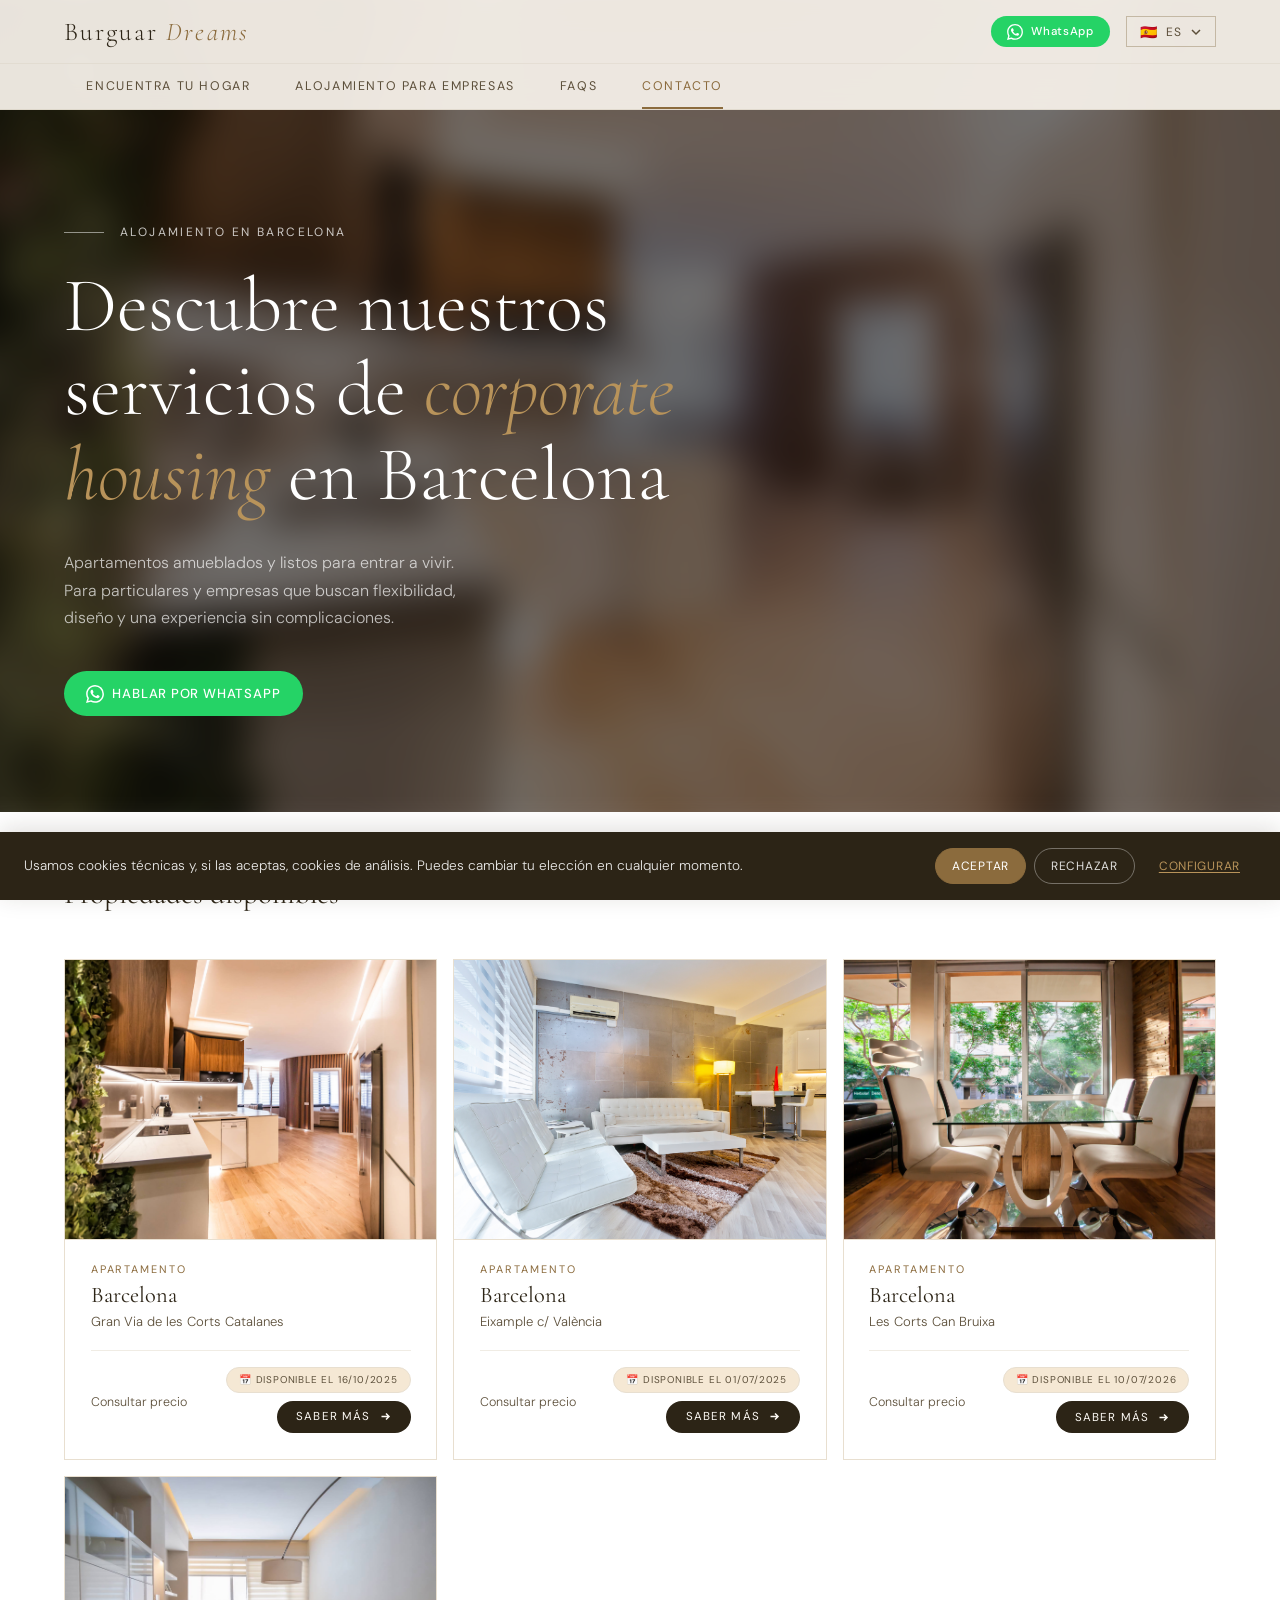
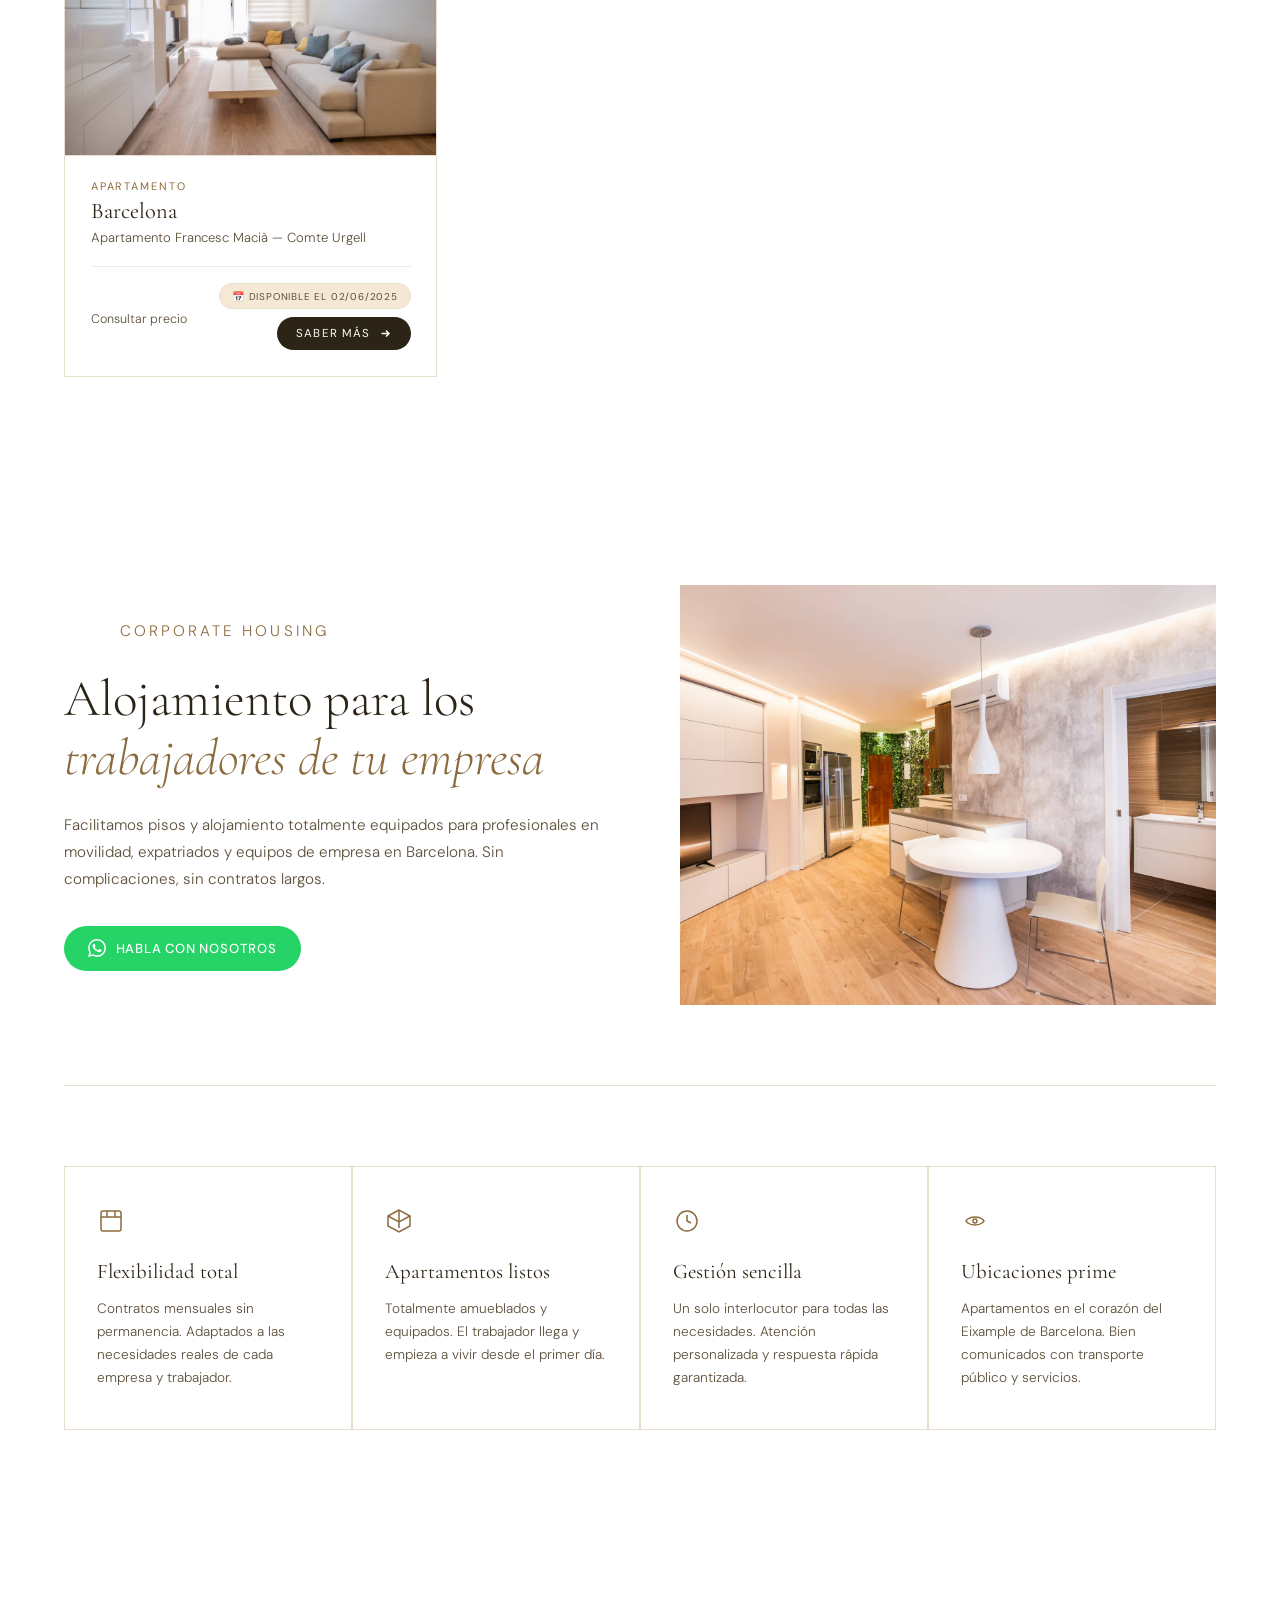
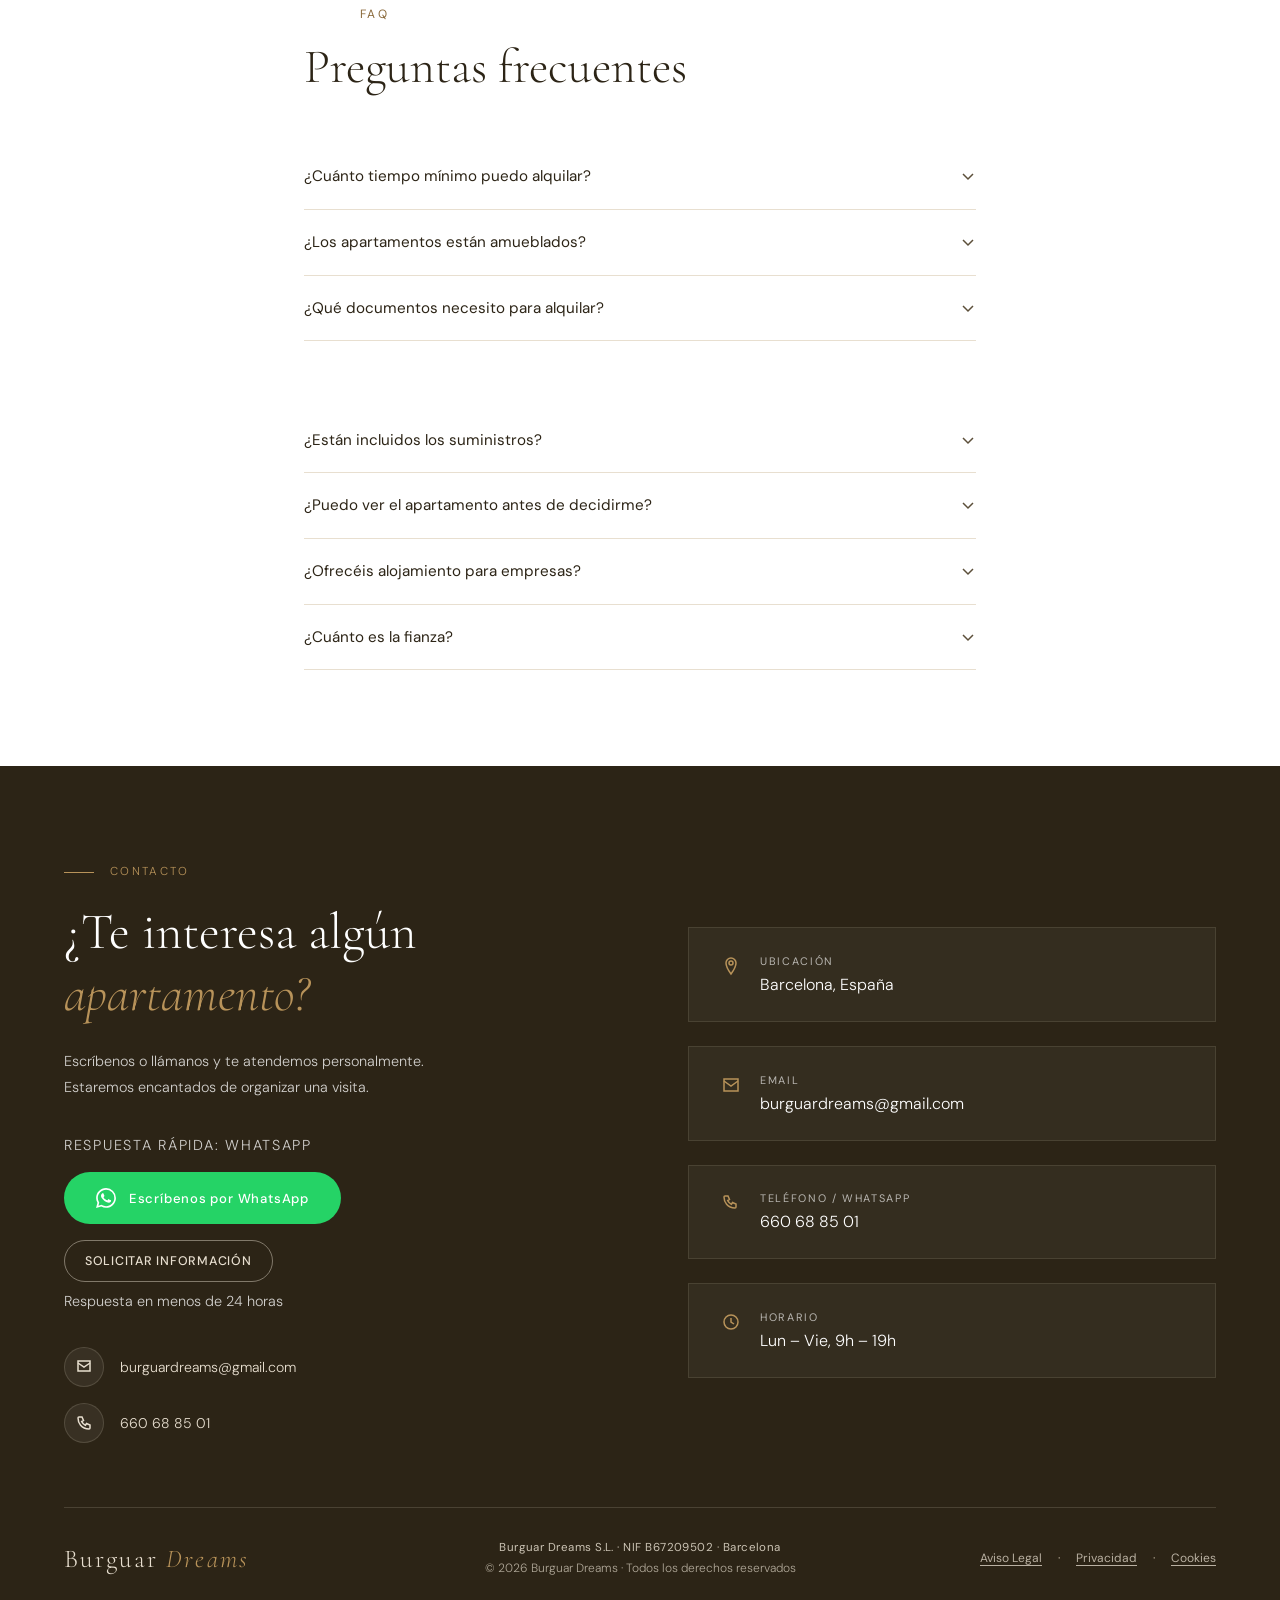
==== index.html @ b6cf3591 "scroll" ====
<!DOCTYPE html>
<html lang="es">
<head>
<meta charset="UTF-8">
<meta name="viewport" content="width=device-width, initial-scale=1.0">
<script>
/* GitHub Pages sirve en /NombreRepo/; sin esto, ./assets/... apunta a la raíz del dominio y da 404 */
(function () {
  var origin = location.origin;
  var parts = location.pathname.split('/').filter(Boolean);
  var sitePath = '';
  if (location.hostname.endsWith('github.io') && parts.length && parts[0] !== 'index.html') {
    sitePath = '/' + parts[0] + '/';
    var base = document.createElement('base');
    base.href = origin + sitePath;
    document.head.appendChild(base);
  } else {
    sitePath = location.pathname.replace(/[^/]*$/, '');
    if (!sitePath.endsWith('/')) sitePath += '/';
  }
  window.SITE_BASE_URL = origin + sitePath;
  var ogImage = window.SITE_BASE_URL + 'assets/images/properties/granvia/Cuina.jpg';
  [['og:url', location.href.split('#')[0]], ['og:image', ogImage], ['twitter:image', ogImage]].forEach(function (pair) {
    var el = document.querySelector('meta[property="' + pair[0] + '"], meta[name="' + pair[0] + '"]');
    if (el) el.setAttribute('content', pair[1]);
  });
})();
</script>
<title>Corporate housing Barcelona | Burguar Dreams</title>
<meta name="description" content="Apartamentos amueblados y corporate housing en Barcelona. Flexibilidad, sin permanencia y visitas personalizadas. Burguar Dreams.">
<meta property="og:type" content="website">
<meta property="og:site_name" content="Burguar Dreams">
<meta property="og:title" content="Corporate housing Barcelona | Burguar Dreams">
<meta property="og:description" content="Apartamentos amueblados y corporate housing en Barcelona. Flexibilidad, sin permanencia y visitas personalizadas.">
<meta property="og:url" content="">
<meta property="og:image" content="">
<meta property="og:locale" content="es_ES">
<meta name="twitter:card" content="summary_large_image">
<meta name="twitter:title" content="Corporate housing Barcelona | Burguar Dreams">
<meta name="twitter:description" content="Apartamentos amueblados y corporate housing en Barcelona.">
<meta name="twitter:image" content="">
<link rel="icon" href="assets/favicon.svg" type="image/svg+xml">
<link rel="apple-touch-icon" href="assets/favicon.svg">
<link rel="preconnect" href="https://fonts.googleapis.com">
<link rel="preconnect" href="https://fonts.gstatic.com" crossorigin>
<link href="https://fonts.googleapis.com/css2?family=Cormorant+Garamond:ital,wght@0,300;0,400;0,600;1,300;1,400&family=DM+Sans:wght@300;400;500&display=swap" rel="stylesheet">
<link rel="stylesheet" href="css/variables.css">
<link rel="stylesheet" href="css/layout.css">
<link rel="stylesheet" href="css/components.css">
<link rel="stylesheet" href="css/pages.css">
<link rel="stylesheet" href="css/scroll-reveal.css">
<link rel="stylesheet" href="css/reduced-motion.css">
</head>
<body>

<a href="#hogar" class="skip-link" id="skip-link">Saltar al contenido</a>

<!-- ─────────────── HEADER ─────────────── -->
<header id="main-header">
  <div class="header-top">
    <a href="#" class="logo" onclick="return showHome()">Burguar <span>Dreams</span></a>

    <div class="header-top-actions">
      <a href="https://wa.me/34660688501?text=Hola%2C%20me%20interesa%20uno%20de%20vuestros%20apartamentos.%20¿Podéis%20informarme%3F"
         target="_blank" rel="noopener" class="wa-header-btn">
        <svg width="16" height="16" viewBox="0 0 24 24" fill="currentColor">
          <path d="M17.472 14.382c-.297-.149-1.758-.867-2.03-.967-.273-.099-.471-.148-.67.15-.197.297-.767.966-.94 1.164-.173.199-.347.223-.644.075-.297-.15-1.255-.463-2.39-1.475-.883-.788-1.48-1.761-1.653-2.059-.173-.297-.018-.458.13-.606.134-.133.298-.347.446-.52.149-.174.198-.298.298-.497.099-.198.05-.371-.025-.52-.075-.149-.669-1.612-.916-2.207-.242-.579-.487-.5-.669-.51-.173-.008-.371-.01-.57-.01-.198 0-.52.074-.792.372-.272.297-1.04 1.016-1.04 2.479 0 1.462 1.065 2.875 1.213 3.074.149.198 2.096 3.2 5.077 4.487.709.306 1.262.489 1.694.625.712.227 1.36.195 1.871.118.571-.085 1.758-.719 2.006-1.413.248-.694.248-1.289.173-1.413-.074-.124-.272-.198-.57-.347m-5.421 7.403h-.004a9.87 9.87 0 0 1-5.031-1.378l-.361-.214-3.741.982.998-3.648-.235-.374a9.86 9.86 0 0 1-1.51-5.26c.001-5.45 4.436-9.884 9.888-9.884 2.64 0 5.122 1.03 6.988 2.898a9.825 9.825 0 0 1 2.893 6.994c-.003 5.45-4.437 9.884-9.885 9.884m8.413-18.297A11.815 11.815 0 0 0 12.05 0C5.495 0 .16 5.335.157 11.892c0 2.096.547 4.142 1.588 5.945L.057 24l6.305-1.654a11.882 11.882 0 0 0 5.683 1.448h.005c6.554 0 11.89-5.335 11.893-11.893a11.821 11.821 0 0 0-3.48-8.413z"/>
        </svg>
        <span class="wa-header-text">WhatsApp</span>
      </a>

      <div class="lang-switcher" id="lang-switcher">
        <button class="lang-btn" onclick="toggleLang(event)" id="lang-btn">
          <span class="lang-flag" id="lang-flag">🇪🇸</span>
          <span id="lang-label">ES</span>
          <svg class="lang-chevron" width="12" height="12" viewBox="0 0 12 12" fill="none" stroke="currentColor" stroke-width="1.5">
            <path d="M2 4l4 4 4-4"/>
          </svg>
        </button>
        <div class="lang-dropdown" id="lang-dropdown">
          <button class="lang-option active" onclick="setLang('es')">🇪🇸 &nbsp;Español</button>
          <button class="lang-option" onclick="setLang('ca')"><svg width="18" height="12" viewBox="0 0 18 12" style="flex-shrink:0;border:1px solid #ddd"><rect width="18" height="12" fill="#FCDD09"/><rect y="0" width="18" height="1.7" fill="#C60B1E"/><rect y="3.4" width="18" height="1.7" fill="#C60B1E"/><rect y="6.8" width="18" height="1.7" fill="#C60B1E"/><rect y="10.2" width="18" height="1.7" fill="#C60B1E"/></svg> &nbsp;Català</button>
          <button class="lang-option" onclick="setLang('en')">🇬🇧 &nbsp;English</button>
          <button class="lang-option" onclick="setLang('fr')">🇫🇷 &nbsp;Français</button>
          <button class="lang-option" onclick="setLang('de')">🇩🇪 &nbsp;Deutsch</button>
          <button class="lang-option" onclick="setLang('it')">🇮🇹 &nbsp;Italiano</button>
        </div>
      </div>

      <button type="button" class="nav-toggle" id="nav-toggle" aria-expanded="false" aria-controls="header-nav" aria-label="Abrir menú de navegación">
        <span class="nav-toggle-bar" aria-hidden="true"></span>
        <span class="nav-toggle-bar" aria-hidden="true"></span>
        <span class="nav-toggle-bar" aria-hidden="true"></span>
      </button>
    </div>
  </div>

  <nav class="header-nav" id="header-nav">
    <button class="nav-link active-nav" onclick="scrollToSection('hogar')" id="nav-hogar-btn">Encuentra tu hogar</button>
    <button class="nav-link" onclick="scrollToSection('empresas')" id="nav-empresas-btn">Alojamiento para Empresas</button>
    <button class="nav-link" onclick="scrollToSection('faq')" id="nav-faq-btn">FAQs</button>
    <button class="nav-link" onclick="scrollToSection('contacto')" id="nav-contact-btn">Contacto</button>
  </nav>
</header>

<!-- ─────────────── HOME VIEW ─────────────── -->
<div id="home-view">

  <section class="hero page-section" id="inicio">
    <div class="hero-bg" id="hero-bg"></div>
    <div class="hero-content">
      <p class="hero-eyebrow" id="hero-eyebrow-text" data-reveal="left">Alojamiento en Barcelona</p>
      <h1 id="hero-h1-text" data-reveal="right">Descubre nuestros servicios de <em>corporate housing</em> en Barcelona</h1>
      <p class="hero-sub" id="hero-sub-text" data-reveal="left">Apartamentos amueblados y listos para entrar a vivir. Para particulares y empresas que buscan flexibilidad, diseño y una experiencia sin complicaciones.</p>
      <div class="hero-ctas" data-reveal="right">
        <a href="https://wa.me/34660688501?text=Hola%2C%20me%20interesa%20uno%20de%20vuestros%20apartamentos.%20¿Podéis%20informarme%3F"
           target="_blank" rel="noopener" class="hero-cta hero-cta-whatsapp" id="hero-cta-whatsapp">
          <svg width="18" height="18" viewBox="0 0 24 24" fill="currentColor" aria-hidden="true"><path d="M17.472 14.382c-.297-.149-1.758-.867-2.03-.967-.273-.099-.471-.148-.67.15-.197.297-.767.966-.94 1.164-.173.199-.347.223-.644.075-.297-.15-1.255-.463-2.39-1.475-.883-.788-1.48-1.761-1.653-2.059-.173-.297-.018-.458.13-.606.134-.133.298-.347.446-.52.149-.174.198-.298.298-.497.099-.198.05-.371-.025-.52-.075-.149-.669-1.612-.916-2.207-.242-.579-.487-.5-.669-.51-.173-.008-.371-.01-.57-.01-.198 0-.52.074-.792.372-.272.297-1.04 1.016-1.04 2.479 0 1.462 1.065 2.875 1.213 3.074.149.198 2.096 3.2 5.077 4.487.709.306 1.262.489 1.694.625.712.227 1.36.195 1.871.118.571-.085 1.758-.719 2.006-1.413.248-.694.248-1.289.173-1.413-.074-.124-.272-.198-.57-.347m-5.421 7.403h-.004a9.87 9.87 0 0 1-5.031-1.378l-.361-.214-3.741.982.998-3.648-.235-.374a9.86 9.86 0 0 1-1.51-5.26c.001-5.45 4.436-9.884 9.888-9.884 2.64 0 5.122 1.03 6.988 2.898a9.825 9.825 0 0 1 2.893 6.994c-.003 5.45-4.437 9.884-9.885 9.884m8.413-18.297A11.815 11.815 0 0 0 12.05 0C5.495 0 .16 5.335.157 11.892c0 2.096.547 4.142 1.588 5.945L.057 24l6.305-1.654a11.882 11.882 0 0 0 5.683 1.448h.005c6.554 0 11.89-5.335 11.893-11.893a11.821 11.821 0 0 0-3.48-8.413z"/></svg>
          <span id="hero-cta-whatsapp-text">Hablar por WhatsApp</span>
        </a>
      </div>
    </div>
  </section>

  <section id="hogar" class="page-section properties-section">
      <div class="section-label" data-reveal="left">
        <h2 id="section-title-text">Propiedades disponibles</h2>
        <span class="count-badge" id="section-count-text">4 inmuebles</span>
      </div>
      <div class="grid" id="properties-grid"></div>
  </section>

  <section id="empresas" class="page-section corporate-section">
      <div class="corporate-hero">
        <div class="corporate-hero-text" data-reveal="left">
          <p class="hero-eyebrow" style="color:var(--accent)" id="corp-eyebrow-text">Corporate Housing</p>
          <h2 id="corp-title-text">Alojamiento para los <em>trabajadores de tu empresa</em></h2>
          <p id="corp-sub-text">Facilitamos pisos y alojamiento totalmente equipados para profesionales en movilidad, expatriados y equipos de empresa en Barcelona. Sin complicaciones, sin contratos largos.</p>
          <a href="https://wa.me/34660688501?text=Hola%2C%20me%20interesa%20el%20alojamiento%20para%20empresas.%20¿Podéis%20informarme%3F"
             target="_blank" rel="noopener" class="btn-quiero btn-glow btn-glow--whatsapp" style="display:inline-flex;text-decoration:none;margin-top:2rem">
            <svg width="18" height="18" viewBox="0 0 24 24" fill="currentColor"><path d="M17.472 14.382c-.297-.149-1.758-.867-2.03-.967-.273-.099-.471-.148-.67.15-.197.297-.767.966-.94 1.164-.173.199-.347.223-.644.075-.297-.15-1.255-.463-2.39-1.475-.883-.788-1.48-1.761-1.653-2.059-.173-.297-.018-.458.13-.606.134-.133.298-.347.446-.52.149-.174.198-.298.298-.497.099-.198.05-.371-.025-.52-.075-.149-.669-1.612-.916-2.207-.242-.579-.487-.5-.669-.51-.173-.008-.371-.01-.57-.01-.198 0-.52.074-.792.372-.272.297-1.04 1.016-1.04 2.479 0 1.462 1.065 2.875 1.213 3.074.149.198 2.096 3.2 5.077 4.487.709.306 1.262.489 1.694.625.712.227 1.36.195 1.871.118.571-.085 1.758-.719 2.006-1.413.248-.694.248-1.289.173-1.413-.074-.124-.272-.198-.57-.347m-5.421 7.403h-.004a9.87 9.87 0 0 1-5.031-1.378l-.361-.214-3.741.982.998-3.648-.235-.374a9.86 9.86 0 0 1-1.51-5.26c.001-5.45 4.436-9.884 9.888-9.884 2.64 0 5.122 1.03 6.988 2.898a9.825 9.825 0 0 1 2.893 6.994c-.003 5.45-4.437 9.884-9.885 9.884m8.413-18.297A11.815 11.815 0 0 0 12.05 0C5.495 0 .16 5.335.157 11.892c0 2.096.547 4.142 1.588 5.945L.057 24l6.305-1.654a11.882 11.882 0 0 0 5.683 1.448h.005c6.554 0 11.89-5.335 11.893-11.893a11.821 11.821 0 0 0-3.48-8.413z"/></svg>
            <span id="corp-cta-text">Habla con nosotros</span>
          </a>
        </div>
        <div class="corporate-hero-img" data-reveal="right">
          <img src="./assets/images/properties/granvia/Menjador.jpg" alt="Corporate housing Barcelona" onerror="this.parentElement.style.background='var(--sand)'">
        </div>
      </div>

      <div class="corporate-features">
        <div class="corp-feature" data-reveal="left" data-reveal-delay="1">
          <div class="corp-feature-icon">
            <svg width="28" height="28" viewBox="0 0 28 28" fill="none" stroke="currentColor" stroke-width="1.5"><rect x="4" y="4" width="20" height="20" rx="2"/><path d="M4 10h20"/><path d="M10 4v6"/><path d="M18 4v6"/></svg>
          </div>
          <h3 id="corp-f1t-text">Flexibilidad total</h3>
          <p id="corp-f1-text">Contratos mensuales sin permanencia. Adaptados a las necesidades reales de cada empresa y trabajador.</p>
        </div>
        <div class="corp-feature" data-reveal="right" data-reveal-delay="1">
          <div class="corp-feature-icon">
            <svg width="28" height="28" viewBox="0 0 28 28" fill="none" stroke="currentColor" stroke-width="1.5"><path d="M14 3L3 9v10l11 6 11-6V9z"/><path d="M14 3v18"/><path d="M3 9l11 6 11-6"/></svg>
          </div>
          <h3 id="corp-f2t-text">Apartamentos listos</h3>
          <p id="corp-f2-text">Totalmente amueblados y equipados. El trabajador llega y empieza a vivir desde el primer día.</p>
        </div>
        <div class="corp-feature" data-reveal="left" data-reveal-delay="2">
          <div class="corp-feature-icon">
            <svg width="28" height="28" viewBox="0 0 28 28" fill="none" stroke="currentColor" stroke-width="1.5"><circle cx="14" cy="14" r="10"/><path d="M14 8v6l4 2"/></svg>
          </div>
          <h3 id="corp-f3t-text">Gestión sencilla</h3>
          <p id="corp-f3-text">Un solo interlocutor para todas las necesidades. Atención personalizada y respuesta rápida garantizada.</p>
        </div>
        <div class="corp-feature" data-reveal="right" data-reveal-delay="2">
          <div class="corp-feature-icon">
            <svg width="28" height="28" viewBox="0 0 28 28" fill="none" stroke="currentColor" stroke-width="1.5"><path d="M5 14s2-4 9-4 9 4 9 4-2 4-9 4-9-4-9-4z"/><circle cx="14" cy="14" r="2"/></svg>
          </div>
          <h3 id="corp-f4t-text">Ubicaciones prime</h3>
          <p id="corp-f4-text">Apartamentos en el corazón del Eixample de Barcelona. Bien comunicados con transporte público y servicios.</p>
        </div>
      </div>
  </section>

  <section id="faq" class="page-section faq-section">
      <div class="faq-inner">
        <p class="hero-eyebrow" style="color:var(--accent);margin-bottom:1rem" data-reveal="left">FAQ</p>
        <h2 id="faq-title-text" style="font-family:var(--font-display);font-size:clamp(2rem,4vw,3rem);font-weight:300;color:var(--warm-dark);margin-bottom:3rem" data-reveal="right">Preguntas frecuentes</h2>
        <div class="faq-list" id="faq-list"></div>
      </div>
  </section>

</div>

<!-- ─────────────── DETAIL VIEW ─────────────── -->
<div id="detail-view">
  <div style="padding-top: 7rem; background:#fff;">
    <button class="detail-back" onclick="showHome()" data-reveal="left">
      <svg width="16" height="16" viewBox="0 0 16 16" fill="none" stroke="currentColor" stroke-width="1.5">
        <path d="M10 3L5 8l5 5"/>
      </svg>
      <span id="back-label">Volver</span>
    </button>
  </div>

  <div class="detail-hero">
    <div id="detail-hero-img-wrap" data-reveal="right">
      <div class="detail-hero-placeholder">
        <svg width="80" height="80" viewBox="0 0 80 80" fill="none" stroke="#C4B8A4" stroke-width="1.5">
          <rect x="10" y="30" width="60" height="40" rx="2"/>
          <path d="M10 30L40 8l30 22"/>
          <rect x="30" y="50" width="20" height="20"/>
        </svg>
      </div>
    </div>
    <div class="detail-hero-overlay"></div>
  </div>

  <div class="detail-body">
    <div class="detail-header">
      <div data-reveal="left">
        <p class="detail-tag" id="d-tag"></p>
        <h1 class="detail-title" id="d-title"></h1>
        <p class="detail-address" id="d-address"></p>
        <span class="availability-badge" id="d-availability"></span>
      </div>
      <div class="detail-price-block detail-cta-block" data-reveal="right">
        <div class="detail-price" id="d-price"></div>
        <button type="button" class="btn-quiero btn-glow btn-glow--accent" onclick="openModal()">
          <svg width="18" height="18" viewBox="0 0 18 18" fill="none" stroke="currentColor" stroke-width="1.5" aria-hidden="true">
            <path d="M3 3h12v10H3z"/><path d="M3 6l6 4 6-4"/>
          </svg>
          <span id="btn-interest-label">Me interesa</span>
        </button>
      </div>
    </div>

    <div class="detail-specs" id="d-specs"></div>

    <!-- Description block -->
    <div class="detail-description-block" data-reveal="left">
      <h3 id="detail-about-h3">Sobre la propiedad</h3>
      <p id="d-description"></p>
    </div>

    <!-- Amenities checklist -->
    <div class="amenities-section" data-reveal="right">
      <h3 id="detail-amenities-h3">Equipamiento</h3>
      <div class="amenities-groups" id="d-amenities"></div>
    </div>

    <div class="detail-photos" id="d-photos"></div>
  </div>

  <div class="detail-sticky-cta" id="detail-sticky-cta" role="group" aria-label="Acciones de contacto">
    <a href="https://wa.me/34660688501" target="_blank" rel="noopener" class="detail-sticky-btn detail-sticky-wa" id="detail-sticky-wa">
      <svg width="18" height="18" viewBox="0 0 24 24" fill="currentColor" aria-hidden="true"><path d="M17.472 14.382c-.297-.149-1.758-.867-2.03-.967-.273-.099-.471-.148-.67.15-.197.297-.767.966-.94 1.164-.173.199-.347.223-.644.075-.297-.15-1.255-.463-2.39-1.475-.883-.788-1.48-1.761-1.653-2.059-.173-.297-.018-.458.13-.606.134-.133.298-.347.446-.52.149-.174.198-.298.298-.497.099-.198.05-.371-.025-.52-.075-.149-.669-1.612-.916-2.207-.242-.579-.487-.5-.669-.51-.173-.008-.371-.01-.57-.01-.198 0-.52.074-.792.372-.272.297-1.04 1.016-1.04 2.479 0 1.462 1.065 2.875 1.213 3.074.149.198 2.096 3.2 5.077 4.487.709.306 1.262.489 1.694.625.712.227 1.36.195 1.871.118.571-.085 1.758-.719 2.006-1.413.248-.694.248-1.289.173-1.413-.074-.124-.272-.198-.57-.347m-5.421 7.403h-.004a9.87 9.87 0 0 1-5.031-1.378l-.361-.214-3.741.982.998-3.648-.235-.374a9.86 9.86 0 0 1-1.51-5.26c.001-5.45 4.436-9.884 9.888-9.884 2.64 0 5.122 1.03 6.988 2.898a9.825 9.825 0 0 1 2.893 6.994c-.003 5.45-4.437 9.884-9.885 9.884m8.413-18.297A11.815 11.815 0 0 0 12.05 0C5.495 0 .16 5.335.157 11.892c0 2.096.547 4.142 1.588 5.945L.057 24l6.305-1.654a11.882 11.882 0 0 0 5.683 1.448h.005c6.554 0 11.89-5.335 11.893-11.893a11.821 11.821 0 0 0-3.48-8.413z"/></svg>
      <span id="detail-sticky-wa-label">WhatsApp</span>
    </a>
    <button type="button" class="detail-sticky-btn detail-sticky-form btn-glow btn-glow--accent" onclick="openModal()">
      <span id="detail-sticky-form-label">Me interesa</span>
    </button>
  </div>
</div>

<!-- ─────────────── LIGHTBOX ─────────────── -->
<div class="lightbox" id="lightbox" onclick="closeLightboxOnBg(event)">
  <img class="lightbox-img" id="lightbox-img" src="" alt="">
  <button type="button" class="lightbox-close" onclick="closeLightbox()" aria-label="Cerrar">
    <svg width="16" height="16" viewBox="0 0 16 16" fill="none" stroke="currentColor" stroke-width="1.5"><path d="M3 3l10 10M13 3L3 13"/></svg>
  </button>
  <button class="lightbox-prev" onclick="lightboxNav(-1)">
    <svg width="18" height="18" viewBox="0 0 18 18" fill="none" stroke="currentColor" stroke-width="1.5"><path d="M11 4L6 9l5 5"/></svg>
  </button>
  <button class="lightbox-next" onclick="lightboxNav(1)">
    <svg width="18" height="18" viewBox="0 0 18 18" fill="none" stroke="currentColor" stroke-width="1.5"><path d="M7 4l5 5-5 5"/></svg>
  </button>
  <div class="lightbox-counter" id="lightbox-counter"></div>
</div>

<!-- ─────────────── MODAL ─────────────── -->
<div class="modal-overlay" id="modal-overlay" onclick="handleOverlayClick(event)">
  <div class="modal" role="dialog" aria-modal="true" aria-labelledby="modal-title-text" style="max-width:580px;max-height:90vh;overflow-y:auto">
    <button type="button" class="modal-close" onclick="closeModal()" aria-label="Cerrar">
      <svg width="20" height="20" viewBox="0 0 20 20" fill="none" stroke="currentColor" stroke-width="1.5">
        <path d="M5 5l10 10M15 5L5 15"/>
      </svg>
    </button>

    <div class="modal-form" id="modal-form">
      <p class="modal-eyebrow" id="modal-eyebrow-text">Solicitud de información</p>
      <h2 id="modal-title-text">Me interesa</h2>
      <p class="modal-intro" id="modal-intro-text">Rellena el formulario y nos pondremos en contacto contigo lo antes posible.</p>

      <div class="form-row">
        <div class="form-group">
          <label for="f-nombre" id="label-nombre">Nombre</label>
          <input type="text" id="f-nombre" placeholder="Tu nombre">
          <span class="form-field-error" id="error-nombre" role="alert"></span>
        </div>
        <div class="form-group">
          <label for="f-apellidos" id="label-apellidos">Apellidos</label>
          <input type="text" id="f-apellidos" placeholder="Tus apellidos">
        </div>
      </div>

      <div class="form-row">
        <div class="form-group">
          <label for="f-email" id="label-email">Email</label>
          <input type="email" id="f-email" placeholder="tu@email.com">
        </div>
        <div class="form-group">
          <label for="f-telefono" id="label-telefono">Teléfono *</label>
          <input type="tel" id="f-telefono" placeholder="+34 600 000 000">
          <span class="form-field-error" id="error-telefono" role="alert"></span>
        </div>
      </div>

      <div class="form-group">
        <label for="f-nacimiento" id="label-nacimiento">Fecha de nacimiento</label>
        <input type="date" id="f-nacimiento">
      </div>

      <div class="form-group">
        <label for="f-laboral" id="label-laboral">Situación laboral</label>
        <select id="f-laboral">
          <option value="" id="f-laboral-0">Selecciona una opción</option>
          <option id="f-laboral-1">Empleado por cuenta ajena</option>
          <option id="f-laboral-2">Autónomo / Freelance</option>
          <option id="f-laboral-3">Funcionario</option>
          <option id="f-laboral-4">Estudiante</option>
          <option id="f-laboral-5">Jubilado</option>
          <option id="f-laboral-6">En búsqueda de empleo</option>
          <option id="f-laboral-7">Otro</option>
        </select>
      </div>

      <div class="form-group">
        <label for="f-ingresos" id="label-ingresos">Ingresos mensuales netos</label>
        <select id="f-ingresos">
          <option value="" id="f-ingresos-0">Selecciona una opción</option>
          <option id="f-ingresos-1">Menos de 1.000 €</option>
          <option id="f-ingresos-2">Entre 1.000 € y 1.500 €</option>
          <option id="f-ingresos-3">Entre 1.500 € y 2.500 €</option>
          <option id="f-ingresos-4">Entre 2.500 € y 4.000 €</option>
          <option id="f-ingresos-5">Más de 4.000 €</option>
        </select>
      </div>

      <div class="form-group">
        <label for="f-personas" id="label-personas">Número de personas que vivirán allí</label>
        <select id="f-personas">
          <option value="" id="f-personas-0">Selecciona una opción</option>
          <option id="f-personas-1">1 persona</option>
          <option id="f-personas-2">2 personas</option>
          <option id="f-personas-3">3 personas</option>
          <option id="f-personas-4">4 personas</option>
          <option id="f-personas-5">5 o más personas</option>
        </select>
      </div>

      <div class="form-group">
        <label id="label-mascotas">Mascotas</label>
        <div style="display:flex;gap:1rem;margin-top:0.3rem">
          <label style="display:flex;align-items:center;gap:0.5rem;font-size:0.88rem;font-weight:300;color:var(--warm-dark);text-transform:none;letter-spacing:0;cursor:pointer">
            <input type="radio" name="f-mascotas" id="f-mascotas-no" value="No" checked style="accent-color:var(--accent);width:16px;height:16px">
            <span id="mascotas-no-label">No</span>
          </label>
          <label style="display:flex;align-items:center;gap:0.5rem;font-size:0.88rem;font-weight:300;color:var(--warm-dark);text-transform:none;letter-spacing:0;cursor:pointer">
            <input type="radio" name="f-mascotas" id="f-mascotas-si" value="Sí" style="accent-color:var(--accent);width:16px;height:16px">
            <span id="mascotas-si-label">Sí</span>
          </label>
        </div>
      </div>

      <p class="form-global-error" id="form-global-error" role="alert"></p>
      <button class="btn-submit btn-glow" id="btn-send" onclick="submitForm()">Enviar solicitud</button>
    </div>

    <div class="modal-success" id="modal-success">
      <div class="success-icon">
        <svg width="24" height="24" viewBox="0 0 24 24" fill="none" stroke="currentColor" stroke-width="2">
          <path d="M5 13l4 4L19 7"/>
        </svg>
      </div>
      <h3 id="success-title-text">¡Solicitud enviada!</h3>
      <p id="success-desc-text">Nos pondremos en contacto contigo en menos de 24 horas.</p>
    </div>
  </div>
</div>

<!-- ─────────────── CONTACTO + FOOTER ─────────────── -->
<section class="contact-section page-section" id="contacto">
  <div class="contact-inner">
    <div class="contact-left" data-reveal="left">
      <p class="contact-eyebrow" id="contact-eyebrow-text">Contacto</p>
      <h2 id="contact-title-text">¿Te interesa algún <em>apartamento?</em></h2>
      <p id="contact-sub-text">Escríbenos o llámanos y te atendemos personalmente. Estaremos encantados de organizar una visita.</p>

      <div class="contact-actions">
        <p class="contact-wa-hint" id="contact-wa-hint">Respuesta rápida: WhatsApp</p>
        <a class="btn-whatsapp btn-whatsapp-primary" id="contact-wa-link"
           href="https://wa.me/34660688501?text=Hola%2C%20me%20interesa%20uno%20de%20vuestros%20apartamentos.%20¿Podéis%20informarme%3F"
           target="_blank" rel="noopener">
          <svg width="20" height="20" viewBox="0 0 24 24" fill="currentColor" aria-hidden="true">
            <path d="M17.472 14.382c-.297-.149-1.758-.867-2.03-.967-.273-.099-.471-.148-.67.15-.197.297-.767.966-.94 1.164-.173.199-.347.223-.644.075-.297-.15-1.255-.463-2.39-1.475-.883-.788-1.48-1.761-1.653-2.059-.173-.297-.018-.458.13-.606.134-.133.298-.347.446-.52.149-.174.198-.298.298-.497.099-.198.05-.371-.025-.52-.075-.149-.669-1.612-.916-2.207-.242-.579-.487-.5-.669-.51-.173-.008-.371-.01-.57-.01-.198 0-.52.074-.792.372-.272.297-1.04 1.016-1.04 2.479 0 1.462 1.065 2.875 1.213 3.074.149.198 2.096 3.2 5.077 4.487.709.306 1.262.489 1.694.625.712.227 1.36.195 1.871.118.571-.085 1.758-.719 2.006-1.413.248-.694.248-1.289.173-1.413-.074-.124-.272-.198-.57-.347m-5.421 7.403h-.004a9.87 9.87 0 0 1-5.031-1.378l-.361-.214-3.741.982.998-3.648-.235-.374a9.86 9.86 0 0 1-1.51-5.26c.001-5.45 4.436-9.884 9.888-9.884 2.64 0 5.122 1.03 6.988 2.898a9.825 9.825 0 0 1 2.893 6.994c-.003 5.45-4.437 9.884-9.885 9.884m8.413-18.297A11.815 11.815 0 0 0 12.05 0C5.495 0 .16 5.335.157 11.892c0 2.096.547 4.142 1.588 5.945L.057 24l6.305-1.654a11.882 11.882 0 0 0 5.683 1.448h.005c6.554 0 11.89-5.335 11.893-11.893a11.821 11.821 0 0 0-3.48-8.413z"/>
          </svg>
          <span id="contact-whatsapp-text">Escríbenos por WhatsApp</span>
        </a>
        <div class="contact-form-secondary">
          <button type="button" class="btn-contact-form btn-glow btn-glow--outline" id="contact-form-btn" onclick="openModal()">
            <span id="contact-form-btn-text">Solicitar información</span>
          </button>
          <p class="contact-form-note" id="contact-form-note">Respuesta en menos de 24 horas</p>
        </div>
      </div>

      <div class="contact-channels">
        <div class="contact-channel">
          <div class="contact-channel-icon">
            <svg width="16" height="16" viewBox="0 0 16 16" fill="none" stroke="currentColor" stroke-width="1.5">
              <path d="M2 2h12v10H2z"/><path d="M2 4l6 4 6-4"/>
            </svg>
          </div>
          <a href="mailto:burguardreams@gmail.com" class="contact-channel-link">burguardreams@gmail.com</a>
        </div>
        <div class="contact-channel">
          <div class="contact-channel-icon">
            <svg width="16" height="16" viewBox="0 0 16 16" fill="none" stroke="currentColor" stroke-width="1.5">
              <path d="M3 2h3l1.5 3.5-1.8 1.1a9 9 0 0 0 3.7 3.7l1.1-1.8L14 10v3a1 1 0 0 1-1 1C5.2 14 2 7.8 2 3a1 1 0 0 1 1-1z"/>
            </svg>
          </div>
          <a href="tel:+34660688501" class="contact-channel-link">660 68 85 01</a>
        </div>
      </div>
    </div>

    <div class="contact-right">
      <div class="contact-card" data-reveal="right" data-reveal-delay="1">
        <div class="contact-card-icon">
          <svg width="20" height="20" viewBox="0 0 20 20" fill="none" stroke="currentColor" stroke-width="1.5">
            <path d="M10 2C7.24 2 5 4.24 5 7c0 4.25 5 11 5 11s5-6.75 5-11c0-2.76-2.24-5-5-5z"/>
            <circle cx="10" cy="7" r="2"/>
          </svg>
        </div>
        <div>
          <p class="contact-card-label" id="contact-location-label">Ubicación</p>
          <p class="contact-card-value">Barcelona, España</p>
        </div>
      </div>

      <div class="contact-card" data-reveal="right" data-reveal-delay="2">
        <div class="contact-card-icon">
          <svg width="20" height="20" viewBox="0 0 20 20" fill="none" stroke="currentColor" stroke-width="1.5">
            <path d="M3 4h14v12H3z"/><path d="M3 6l7 5 7-5"/>
          </svg>
        </div>
        <div>
          <p class="contact-card-label" id="contact-email-label">Email</p>
          <p class="contact-card-value">
            <a href="mailto:burguardreams@gmail.com">burguardreams@gmail.com</a>
          </p>
        </div>
      </div>

      <div class="contact-card" data-reveal="right" data-reveal-delay="3">
        <div class="contact-card-icon">
          <svg width="20" height="20" viewBox="0 0 20 20" fill="none" stroke="currentColor" stroke-width="1.5">
            <path d="M4 3h3l1.5 3.5-1.8 1.1a9 9 0 0 0 3.7 3.7l1.1-1.8L15 11v3a1 1 0 0 1-1 1C6.2 15 3 8.8 3 4a1 1 0 0 1 1-1z"/>
          </svg>
        </div>
        <div>
          <p class="contact-card-label" id="contact-phone-label">Teléfono / WhatsApp</p>
          <p class="contact-card-value">
            <a href="tel:+34660688501">660 68 85 01</a>
          </p>
        </div>
      </div>

      <div class="contact-card" data-reveal="right" data-reveal-delay="4">
        <div class="contact-card-icon">
          <svg width="20" height="20" viewBox="0 0 20 20" fill="none" stroke="currentColor" stroke-width="1.5">
            <circle cx="10" cy="10" r="7"/>
            <path d="M10 6v4l3 2"/>
          </svg>
        </div>
        <div>
          <p class="contact-card-label" id="contact-hours-label">Horario</p>
          <p class="contact-card-value" id="contact-hours-value">Lun – Vie, 9h – 19h</p>
        </div>
      </div>
    </div>
  </div>

  <div class="footer-bar">
    <a href="#" class="logo footer-logo" onclick="return showHome()">Burguar <span>Dreams</span></a>
    <div class="footer-center">
      <p class="footer-legal-id" id="footer-legal-id">Burguar Dreams S.L. · NIF B67209502 · Barcelona</p>
      <p class="footer-copy" id="footer-copy-text">© 2026 Burguar Dreams · Todos los derechos reservados</p>
    </div>
    <div class="footer-links">
      <button type="button" class="footer-legal-link" id="footer-legal-link" onclick="openLegalModal()">Aviso Legal</button>
      <span class="footer-separator" aria-hidden="true">·</span>
      <button type="button" class="footer-legal-link" id="footer-privacy-link" onclick="openPrivacyModal()">Privacidad</button>
      <span class="footer-separator" aria-hidden="true">·</span>
      <button type="button" class="footer-legal-link" id="footer-cookies-link" onclick="openCookiesModal()">Cookies</button>
    </div>
  </div>
</section>

<!-- ─────────────── COOKIE BANNER ─────────────── -->
<div class="cookie-banner" id="cookie-banner" role="region" aria-label="Consentimiento de cookies" hidden>
  <p class="cookie-banner-text" id="cookie-banner-text">Usamos cookies técnicas y, si las aceptas, cookies de análisis. Puedes cambiar tu elección en cualquier momento.</p>
  <div class="cookie-banner-actions">
    <button type="button" class="cookie-btn cookie-btn-accept" id="cookie-accept-btn">Aceptar</button>
    <button type="button" class="cookie-btn cookie-btn-reject" id="cookie-reject-btn">Rechazar</button>
    <button type="button" class="cookie-btn cookie-btn-link" id="cookie-config-btn">Configurar</button>
  </div>
</div>

<!-- ─────────────── AVISO LEGAL ─────────────── -->
<div class="modal-overlay" id="legal-modal-overlay" onclick="handleLegalOverlayClick(event)">
  <div class="modal legal-modal" role="dialog" aria-labelledby="legal-modal-title" aria-modal="true">
    <button type="button" class="modal-close" id="legal-modal-close" onclick="closeLegalModal()" aria-label="Cerrar">
      <svg width="20" height="20" viewBox="0 0 20 20" fill="none" stroke="currentColor" stroke-width="1.5">
        <path d="M5 5l10 10M15 5L5 15"/>
      </svg>
    </button>
    <div id="legal-modal-body"></div>
  </div>
</div>

<!-- ─────────────── POLÍTICA DE PRIVACIDAD ─────────────── -->
<div class="modal-overlay" id="privacy-modal-overlay" onclick="handlePrivacyOverlayClick(event)">
  <div class="modal legal-modal" role="dialog" aria-labelledby="privacy-modal-title" aria-modal="true">
    <button type="button" class="modal-close" id="privacy-modal-close" onclick="closePrivacyModal()" aria-label="Cerrar">
      <svg width="20" height="20" viewBox="0 0 20 20" fill="none" stroke="currentColor" stroke-width="1.5">
        <path d="M5 5l10 10M15 5L5 15"/>
      </svg>
    </button>
    <div id="privacy-modal-body"></div>
  </div>
</div>

<!-- ─────────────── POLÍTICA DE COOKIES ─────────────── -->
<div class="modal-overlay" id="cookies-modal-overlay" onclick="handleCookiesOverlayClick(event)">
  <div class="modal legal-modal" role="dialog" aria-labelledby="cookies-modal-title" aria-modal="true">
    <button type="button" class="modal-close" id="cookies-modal-close" onclick="closeCookiesModal()" aria-label="Cerrar">
      <svg width="20" height="20" viewBox="0 0 20 20" fill="none" stroke="currentColor" stroke-width="1.5">
        <path d="M5 5l10 10M15 5L5 15"/>
      </svg>
    </button>
    <div id="cookies-modal-body"></div>
  </div>
</div>

<script src="https://cdn.jsdelivr.net/npm/@supabase/supabase-js@2/dist/umd/supabase.min.js"></script>
<script src="js/config.js"></script>
<script src="js/data/amenities.js"></script>
<script src="js/data/properties.js"></script>
<script src="js/data/i18n.js"></script>
<script src="js/data/faqs.js"></script>
<script src="js/legal/legal-i18n.js"></script>
<script src="js/ui/grid.js"></script>
<script src="js/ui/detail.js"></script>
<script src="js/ui/modal.js"></script>
<script src="js/ui/cookies.js"></script>
<script src="js/ui/lazy-images.js"></script>
<script src="js/ui/mobile-nav.js"></script>
<script src="js/ui/button-hover.js"></script>
<script src="js/ui/scroll-reveal.js"></script>
<script src="js/ui/lightbox.js"></script>
<script src="js/ui/i18n.js"></script>
<script src="js/api/submit-form.js"></script>
<script src="js/app.js"></script>
</body>
</html>
---- css/variables.css ----
*, *::before, *::after { box-sizing: border-box; margin: 0; padding: 0; }
:root {
  --cream: #F5F0E8;
  --sand: #E8DFD0;
  --stone: #C4B8A4;
  --warm-dark: #2C2416;
  --warm-mid: #5C4F3A;
  --accent: #8B6B3D;
  --accent-light: #B8935A;
  --glow-brown-soft: #F5E8D4;
  --glow-brown: #D4A86A;
  --glow-brown-deep: #A67C42;
  --btn-radius: 2rem;
  --white: #FDFAF5;
  --font-display: 'Cormorant Garamond', serif;
  --font-body: 'DM Sans', sans-serif;
  --header-offset: 120px;
}

@keyframes fadeIn { from { opacity: 0; } to { opacity: 1; } }
@keyframes spin { from { transform: rotate(0deg); } to { transform: rotate(360deg); } }
.modal {
  background: #ffffff;
  max-width: 520px;
  width: 100%;
  padding: 3.5rem;
  position: relative;
  animation: slideUp 0.3s cubic-bezier(0.34, 1.56, 0.64, 1);
}
@keyframes slideUp {
  from { opacity: 0; transform: translateY(20px); }
  to   { opacity: 1; transform: translateY(0); }
}
---- css/layout.css ----
html { scroll-behavior: smooth; }
.page-section { scroll-margin-top: var(--header-offset); }
body {
  font-family: var(--font-body);
  background: #ffffff;
  color: var(--warm-dark);
  min-height: 100vh;
}

/* ── RESPONSIVE ── */
@media (max-width: 1024px) and (min-width: 601px) {
  .grid { grid-template-columns: repeat(2, 1fr); }
}
@media (max-width: 768px) {
  .grid { grid-template-columns: 1fr; gap: 12px; }
}
body.nav-menu-open { overflow: hidden; }

@media (max-width: 900px) {
  .header-top { padding: 1rem 1.5rem; position: relative; }
  .wa-header-text { display: none; }
  .nav-toggle { display: flex; }
  .header-nav {
    display: none;
    flex-direction: column;
    align-items: stretch;
    padding: 0.5rem 1rem 1rem;
    overflow-x: visible;
    border-top: 1px solid rgba(196,184,164,0.25);
    background: rgba(245,240,232,0.98);
  }
  header.nav-open .header-nav { display: flex; }
  .nav-link {
    padding: 0.95rem 0.5rem;
    font-size: 0.82rem;
    white-space: normal;
    text-align: left;
  }
  .nav-link::after { left: 0.5rem; right: 0.5rem; }
  .hero { padding: 11rem 2rem 4rem; }
  .properties-section { padding: 2rem 2rem 4rem; }
  .grid { grid-template-columns: 1fr; gap: 12px; }
  .card { min-height: unset; }
  .btn-saber { font-size: 0.68rem; padding: 0.5rem 0.9rem; }
  .card-availability { font-size: 0.58rem; padding: 0.3rem 0.65rem; }
  .detail-body { padding: 4rem 2rem 6rem; }
  .detail-header { grid-template-columns: 1fr; }
  .detail-price-block { text-align: left; }
  .detail-specs { grid-template-columns: repeat(2, 1fr); }
  .detail-description { grid-template-columns: 1fr; gap: 3rem; }
  .amenities-groups { grid-template-columns: 1fr; gap: 2rem; }
  .detail-photos { grid-template-columns: repeat(2, 1fr); }
  .modal { padding: 2.5rem 1.8rem; }
  .form-row { grid-template-columns: 1fr; }
  .detail-back { padding: 1.5rem 2rem; }
  .contact-section { padding: 4rem 2rem 3rem; }
  .contact-inner { grid-template-columns: 1fr; gap: 3rem; }
  .footer-bar {
    grid-template-columns: 1fr;
    text-align: center;
    gap: 1rem;
  }
  .footer-logo,
  .footer-center,
  .footer-links { justify-self: center; }
  .footer-links { justify-content: center; }
  .corporate-section { padding: 3rem 2rem 4rem; }
  .corporate-hero { grid-template-columns: 1fr; gap: 2.5rem; }
  .corporate-features { grid-template-columns: repeat(2, 1fr); }
  .faq-inner { padding: 3rem 2rem 4rem; }
  .lightbox-prev { left: 0.5rem; }
  .lightbox-next { right: 0.5rem; }
}
---- css/components.css ----
/* ── HEADER ── */
.skip-link {
  position: absolute;
  left: -9999px;
  top: auto;
  width: 1px;
  height: 1px;
  overflow: hidden;
  z-index: 10000;
  padding: 0.75rem 1.25rem;
  background: var(--warm-dark);
  color: #fff;
  font-size: 0.85rem;
  text-decoration: none;
}
.skip-link:focus {
  left: 1rem;
  top: 1rem;
  width: auto;
  height: auto;
  overflow: visible;
}

header {
  position: fixed;
  top: 0; left: 0; right: 0;
  z-index: 100;
  background: rgba(245,240,232,0.95);
  backdrop-filter: blur(14px);
  border-bottom: 1px solid rgba(196,184,164,0.3);
}
.header-top {
  display: flex;
  justify-content: space-between;
  align-items: center;
  padding: 1rem 4rem;
  border-bottom: 1px solid rgba(196,184,164,0.2);
}
.logo {
  font-family: var(--font-display);
  font-size: 1.6rem;
  font-weight: 300;
  letter-spacing: 0.08em;
  color: var(--warm-dark);
  text-decoration: none;
}
.logo span { color: var(--accent); font-style: italic; }
.lang-switcher { position: relative; }
.lang-btn {
  display: flex;
  align-items: center;
  gap: 0.5rem;
  padding: 0.4rem 0.8rem;
  background: none;
  border: 1px solid var(--stone);
  cursor: pointer;
  font-family: var(--font-body);
  font-size: 0.75rem;
  letter-spacing: 0.1em;
  color: var(--warm-mid);
  transition: border-color 0.2s, color 0.2s;
}
.lang-btn:hover { border-color: var(--accent); color: var(--accent); }
.lang-flag { font-size: 14px; line-height: 1; }
.lang-chevron { transition: transform 0.2s; flex-shrink: 0; }
.lang-switcher.open .lang-chevron { transform: rotate(180deg); }
.lang-dropdown {
  display: none;
  position: absolute;
  top: calc(100% + 6px);
  right: 0;
  background: var(--white);
  border: 1px solid var(--sand);
  min-width: 160px;
  box-shadow: 0 8px 24px rgba(44,36,22,0.12);
  z-index: 200;
  animation: fadeIn 0.15s ease;
}
.lang-switcher.open .lang-dropdown { display: block; }
.lang-option {
  display: flex;
  align-items: center;
  gap: 0.7rem;
  padding: 0.7rem 1rem;
  font-size: 0.82rem;
  color: var(--warm-mid);
  cursor: pointer;
  transition: background 0.15s;
  border: none;
  background: none;
  width: 100%;
  text-align: left;
  font-family: var(--font-body);
}
.lang-option:hover { background: var(--cream); color: var(--warm-dark); }
.lang-option.active { color: var(--accent); font-weight: 500; }
.nav-toggle {
  display: none;
  flex-direction: column;
  justify-content: center;
  gap: 5px;
  width: 44px;
  height: 44px;
  padding: 0;
  border: 1px solid var(--stone);
  background: var(--white);
  cursor: pointer;
  flex-shrink: 0;
}
.nav-toggle-bar {
  display: block;
  width: 18px;
  height: 2px;
  margin: 0 auto;
  background: var(--warm-dark);
  transition: transform 0.25s ease, opacity 0.2s ease;
}
header.nav-open .nav-toggle-bar:nth-child(1) { transform: translateY(7px) rotate(45deg); }
header.nav-open .nav-toggle-bar:nth-child(2) { opacity: 0; }
header.nav-open .nav-toggle-bar:nth-child(3) { transform: translateY(-7px) rotate(-45deg); }

.header-nav { display: flex; align-items: center; padding: 0 4rem; }
.nav-link {
  font-size: 0.78rem;
  letter-spacing: 0.13em;
  text-transform: uppercase;
  color: var(--warm-mid);
  text-decoration: none;
  padding: 0.9rem 1.4rem;
  position: relative;
  transition: color 0.2s;
  cursor: pointer;
  border: none;
  background: none;
  font-family: var(--font-body);
}
.nav-link::after {
  content: '';
  position: absolute;
  bottom: 0; left: 1.4rem; right: 1.4rem;
  height: 2px;
  background: var(--accent);
  transform: scaleX(0);
  transition: transform 0.25s ease;
}
.nav-link:hover { color: var(--accent); }
.nav-link:hover::after { transform: scaleX(1); }
.nav-link.active-nav { color: var(--accent); }
.nav-link.active-nav::after { transform: scaleX(1); }

.count-badge {
  font-size: 0.75rem;
  letter-spacing: 0.15em;
  text-transform: uppercase;
  color: var(--warm-mid);
}
.grid {
  display: grid;
  grid-template-columns: repeat(3, 1fr);
  gap: 16px;
}
.card {
  cursor: pointer;
  background: #fff;
  border: 1px solid #E8DFD0;
  display: flex;
  flex-direction: column;
  transition: box-shadow 0.3s ease, transform 0.3s ease;
  overflow: hidden;
  text-decoration: none;
  color: inherit;
}
.card:hover {
  box-shadow: 0 12px 40px rgba(44,36,22,0.12);
  transform: translateY(-4px);
}
.card-img-wrap {
  width: 100%;
  aspect-ratio: 4/3;
  overflow: hidden;
  flex-shrink: 0;
}
.card-img {
  width: 100%;
  height: 100%;
  object-fit: cover;
  object-position: center center;
  display: block;
  transition: transform 0.6s cubic-bezier(0.25, 0.46, 0.45, 0.94);
}
.card:hover .card-img { transform: scale(1.04); }
.card-placeholder {
  width: 100%;
  height: 100%;
  display: flex;
  align-items: center;
  justify-content: center;
  background: #f0f0f0;
}
.card-placeholder svg { opacity: 0.25; }
.card-info {
  padding: 1.4rem 1.6rem 1.6rem;
  background: #fff;
  display: flex;
  flex-direction: column;
  gap: 0.25rem;
  border-top: 1px solid #E8DFD0;
}
.card-tag {
  font-size: 0.68rem;
  letter-spacing: 0.18em;
  text-transform: uppercase;
  color: var(--accent);
  margin-bottom: 0.1rem;
}
.card-city {
  font-family: var(--font-display);
  font-size: 1.4rem;
  font-weight: 400;
  color: var(--warm-dark);
  line-height: 1.2;
}
.card-street { font-size: 0.82rem; color: var(--warm-mid); font-weight: 300; }
.card-footer {
  display: flex;
  align-items: center;
  justify-content: space-between;
  margin-top: 1rem;
  padding-top: 1rem;
  border-top: 1px solid #f0ece4;
}
.card-price {
  font-family: var(--font-display);
  font-size: 1.3rem;
  color: var(--warm-dark);
  font-weight: 400;
}
.card-price span {
  font-size: 0.78rem;
  font-family: var(--font-body);
  font-weight: 300;
  color: var(--warm-mid);
}
/* ── Botones con hover marrón radiante que sigue el cursor ── */
.btn-glow {
  position: relative;
  overflow: hidden;
  isolation: isolate;
  border-radius: var(--btn-radius);
  --btn-x: 50%;
  --btn-y: 50%;
  --btn-base: var(--warm-dark);
  background: var(--btn-base);
  transition: transform 0.2s ease, border-color 0.2s ease, color 0.2s ease;
}
.btn-glow::before {
  content: '';
  position: absolute;
  left: var(--btn-x);
  top: var(--btn-y);
  width: 240px;
  height: 240px;
  transform: translate(-50%, -50%);
  border-radius: 50%;
  background: radial-gradient(
    circle closest-side,
    var(--glow-brown-soft) 0%,
    var(--glow-brown) 32%,
    var(--glow-brown-deep) 55%,
    transparent 100%
  );
  opacity: 0;
  pointer-events: none;
  z-index: 0;
  will-change: left, top;
}
.btn-glow:hover::before,
.btn-glow.is-glow-active::before {
  opacity: 1;
  transition: opacity 0.12s ease;
}
.btn-glow:hover,
.btn-glow.is-glow-active {
  color: var(--warm-dark);
}
.btn-glow:hover svg,
.btn-glow.is-glow-active svg {
  stroke: currentColor;
}
.btn-glow.btn-glow--accent { --btn-base: var(--accent); }
.btn-glow.btn-glow--whatsapp { --btn-base: #25D366; }
.btn-glow.btn-glow--outline {
  --btn-base: transparent;
  background: transparent;
}
.btn-glow.btn-glow--outline::before {
  width: 200px;
  height: 200px;
  background: radial-gradient(
    circle closest-side,
    rgba(245, 232, 212, 0.55) 0%,
    rgba(212, 168, 106, 0.38) 42%,
    rgba(166, 124, 66, 0.18) 60%,
    transparent 100%
  );
}
.btn-glow.btn-glow--outline:hover,
.btn-glow.btn-glow--outline.is-glow-active {
  border-color: var(--accent-light);
}

.btn-saber {
  display: inline-flex;
  align-items: center;
  gap: 0.5rem;
  padding: 0.55rem 1.2rem;
  color: #FDFAF5;
  font-family: var(--font-body);
  font-size: 0.72rem;
  letter-spacing: 0.1em;
  text-transform: uppercase;
  cursor: pointer;
  border: none;
}
.btn-saber.btn-glow > * {
  position: relative;
  z-index: 1;
}
.btn-saber svg { flex-shrink: 0; }

.card-availability {
  display: inline-flex;
  align-items: center;
  gap: 0.35rem;
  padding: 0.35rem 0.75rem;
  border-radius: 1.25rem;
  background: var(--glow-brown-soft);
  color: var(--warm-mid);
  border: 1px solid var(--sand);
  font-family: var(--font-body);
  font-size: 0.62rem;
  font-weight: 400;
  letter-spacing: 0.08em;
  text-transform: uppercase;
  white-space: nowrap;
}

/* ── AMENITIES GRID ── */
.amenities-section {
  margin-bottom: 4rem;
}
.amenities-section h3 {
  font-family: var(--font-display);
  font-size: 1.5rem;
  font-weight: 400;
  color: var(--warm-dark);
  margin-bottom: 2rem;
}
.amenities-groups {
  display: grid;
  grid-template-columns: 1fr 1fr;
  gap: 2.5rem 4rem;
}
.amenity-group {}
.amenity-group-title {
  font-size: 0.68rem;
  letter-spacing: 0.2em;
  text-transform: uppercase;
  color: var(--accent);
  font-weight: 500;
  margin-bottom: 0.8rem;
  padding-bottom: 0.5rem;
  border-bottom: 1px solid var(--sand);
}
.amenity-list {
  list-style: none;
  display: flex;
  flex-direction: column;
  gap: 0;
}
.amenity-item {
  display: flex;
  align-items: center;
  gap: 0.7rem;
  font-size: 0.85rem;
  padding: 0.45rem 0;
  border-bottom: 1px solid rgba(232,223,208,0.4);
}
.amenity-item:last-child { border-bottom: none; }
.amenity-item.has { color: var(--warm-dark); font-weight: 400; }
.amenity-item.has-not { color: var(--stone); text-decoration: line-through; font-weight: 300; }
.amenity-icon {
  width: 18px;
  height: 18px;
  border-radius: 50%;
  display: flex;
  align-items: center;
  justify-content: center;
  flex-shrink: 0;
  font-size: 10px;
  font-weight: 700;
}
.amenity-item.has .amenity-icon {
  background: rgba(80,140,80,0.12);
  color: #3a7a3a;
}
.amenity-item.has-not .amenity-icon {
  background: rgba(196,184,164,0.2);
  color: var(--stone);
}

/* ── MODAL ── */
.modal-overlay {
  display: none;
  position: fixed;
  inset: 0;
  z-index: 500;
  background: rgba(44,36,22,0.6);
  backdrop-filter: blur(4px);
  align-items: center;
  justify-content: center;
  padding: 2rem;
}
.modal-overlay.active {
  display: flex;
  animation: fadeIn 0.2s ease;
}
@keyframes fadeIn { from { opacity: 0; } to { opacity: 1; } }
@keyframes spin { from { transform: rotate(0deg); } to { transform: rotate(360deg); } }
.modal {
  background: #ffffff;
  max-width: 520px;
  width: 100%;
  padding: 3.5rem;
  position: relative;
  animation: slideUp 0.3s cubic-bezier(0.34, 1.56, 0.64, 1);
}
@keyframes slideUp {
  from { opacity: 0; transform: translateY(20px); }
  to   { opacity: 1; transform: translateY(0); }
}
.modal-close {
  position: absolute;
  top: 1.5rem; right: 1.5rem;
  background: none;
  border: none;
  cursor: pointer;
  color: var(--stone);
  display: flex;
  padding: 0.3rem;
  transition: color 0.2s;
}
.modal-close:hover { color: var(--warm-dark); }
.modal-eyebrow {
  font-size: 0.7rem;
  letter-spacing: 0.2em;
  text-transform: uppercase;
  color: var(--accent);
  margin-bottom: 0.8rem;
}
.modal h2 {
  font-family: var(--font-display);
  font-size: 2rem;
  font-weight: 300;
  color: var(--warm-dark);
  margin-bottom: 0.5rem;
}
.modal-intro {
  font-size: 0.85rem;
  color: var(--warm-mid);
  margin-bottom: 2rem;
  font-weight: 300;
  line-height: 1.6;
}
.form-group { margin-bottom: 1.2rem; }
.form-group label {
  display: block;
  font-size: 0.72rem;
  letter-spacing: 0.12em;
  text-transform: uppercase;
  color: var(--warm-mid);
  margin-bottom: 0.5rem;
}
.form-group input,
.form-group select,
.form-group textarea {
  width: 100%;
  padding: 0.85rem 1rem;
  background: #f8f8f8;
  border: 1px solid transparent;
  border-bottom-color: var(--stone);
  font-family: var(--font-body);
  font-size: 0.9rem;
  color: var(--warm-dark);
  outline: none;
  transition: border-color 0.2s;
  resize: none;
}
.form-group input:focus,
.form-group select:focus,
.form-group textarea:focus {
  border-color: var(--accent);
  background: #ffffff;
}
.form-row { display: grid; grid-template-columns: 1fr 1fr; gap: 1rem; }
.btn-submit {
  width: 100%;
  padding: 1rem;
  color: var(--white);
  border: none;
  font-family: var(--font-body);
  font-size: 0.8rem;
  letter-spacing: 0.14em;
  text-transform: uppercase;
  cursor: pointer;
  margin-top: 1.5rem;
}

.form-field-error,
.form-global-error {
  display: block;
  font-size: 0.78rem;
  color: #8B3A2A;
  margin-top: 0.35rem;
  min-height: 0;
}
.form-field-error:not(:empty),
.form-global-error:not(:empty) { min-height: 1.1em; }
.form-global-error { margin-bottom: 0.75rem; }
.form-extra {
  margin: 1.25rem 0 1rem;
  border: 1px solid var(--sand);
  border-radius: 2px;
  padding: 0;
}
.form-extra summary {
  padding: 0.9rem 1rem;
  font-size: 0.78rem;
  letter-spacing: 0.08em;
  text-transform: uppercase;
  color: var(--warm-mid);
  cursor: pointer;
  list-style: none;
}
.form-extra summary::-webkit-details-marker { display: none; }
.form-extra[open] summary { border-bottom: 1px solid var(--sand); }
.form-extra-body { padding: 1rem; }

.cookie-banner {
  position: fixed;
  bottom: 0;
  left: 0;
  right: 0;
  z-index: 9000;
  display: flex;
  flex-wrap: wrap;
  align-items: center;
  justify-content: space-between;
  gap: 1rem;
  padding: 1rem 1.5rem;
  background: var(--warm-dark);
  color: rgba(255,255,255,0.9);
  box-shadow: 0 -4px 24px rgba(44,36,22,0.15);
}
.cookie-banner[hidden] { display: none !important; }
.cookie-banner-text {
  flex: 1 1 280px;
  font-size: 0.85rem;
  font-weight: 300;
  line-height: 1.5;
  margin: 0;
}
.cookie-banner-actions {
  display: flex;
  flex-wrap: wrap;
  gap: 0.5rem;
}
.cookie-btn {
  font-family: var(--font-body);
  font-size: 0.75rem;
  letter-spacing: 0.06em;
  text-transform: uppercase;
  padding: 0.55rem 1rem;
  border-radius: var(--btn-radius);
  cursor: pointer;
  border: 1px solid transparent;
}
.cookie-btn-accept {
  background: var(--accent);
  color: #fff;
  border-color: var(--accent);
}
.cookie-btn-reject {
  background: transparent;
  color: rgba(255,255,255,0.85);
  border-color: rgba(255,255,255,0.35);
}
.cookie-btn-link {
  background: transparent;
  color: var(--accent-light);
  border: none;
  text-decoration: underline;
  text-underline-offset: 2px;
}
.modal-success { display: none; text-align: center; padding: 2rem 0; }
.modal-success.active { display: block; }
.modal-form.hidden { display: none; }
.success-icon {
  width: 56px; height: 56px;
  border-radius: 50%;
  background: rgba(80,140,80,0.1);
  display: flex;
  align-items: center;
  justify-content: center;
  margin: 0 auto 1.5rem;
  color: #3a7a3a;
}
.modal-success h3 {
  font-family: var(--font-display);
  font-size: 1.8rem;
  font-weight: 300;
  color: var(--warm-dark);
  margin-bottom: 0.6rem;
}
.modal-success p { font-size: 0.88rem; color: var(--warm-mid); }

.footer-bar {
  max-width: 1400px;
  margin: 0 auto;
  padding-top: 2rem;
  display: grid;
  grid-template-columns: 1fr auto 1fr;
  align-items: center;
  gap: 1rem;
}
.footer-bar .logo { color: var(--sand); }
.footer-bar .logo span { color: var(--accent-light); }
.footer-logo { justify-self: start; }
.footer-center {
  justify-self: center;
  text-align: center;
  display: flex;
  flex-direction: column;
  gap: 0.35rem;
}
.footer-legal-id {
  margin: 0;
  font-size: 0.72rem;
  color: rgba(232,223,208,0.85);
  font-weight: 400;
  letter-spacing: 0.04em;
}
.footer-copy {
  margin: 0;
  font-size: 0.75rem;
  color: rgba(232,223,208,0.7);
  font-weight: 300;
}
.footer-links {
  justify-self: end;
  display: flex;
  align-items: center;
  gap: 1rem;
  flex-wrap: wrap;
  justify-content: flex-end;
}
.footer-legal-link {
  font-family: var(--font-body);
  font-size: 0.75rem;
  color: rgba(232,223,208,0.75);
  background: none;
  border: none;
  cursor: pointer;
  text-decoration: underline;
  text-underline-offset: 3px;
  transition: color 0.2s;
  padding: 0;
  white-space: nowrap;
}
.footer-legal-link:hover { color: var(--accent-light); }
.footer-separator {
  font-size: 0.75rem;
  color: var(--stone);
  line-height: 1;
}
.legal-modal {
  max-width: 720px;
  max-height: 85vh;
  overflow-y: auto;
  padding: 3rem 3.5rem;
}
.legal-modal h2 {
  font-family: var(--font-display);
  font-size: 1.8rem;
  font-weight: 400;
  color: var(--warm-dark);
  margin-bottom: 1.5rem;
  letter-spacing: 0.04em;
}
.legal-modal h3 {
  font-family: var(--font-display);
  font-size: 1.15rem;
  font-weight: 500;
  color: var(--warm-dark);
  margin: 1.5rem 0 0.6rem;
}
.legal-modal p,
.legal-modal li {
  font-size: 0.85rem;
  color: var(--warm-mid);
  line-height: 1.7;
  font-weight: 300;
  margin-bottom: 0.75rem;
}
.legal-modal ul {
  margin: 0.5rem 0 0.75rem 1.2rem;
}
.legal-modal ul li { margin-bottom: 0.35rem; }
.legal-modal a {
  color: var(--accent);
  text-decoration: underline;
  text-underline-offset: 2px;
}
.legal-modal a:hover { color: var(--accent-light); }
.legal-modal h4 {
  font-family: var(--font-display);
  font-size: 1rem;
  font-weight: 500;
  color: var(--warm-dark);
  margin: 1.25rem 0 0.5rem;
}
.cookie-table {
  width: 100%;
  border-collapse: collapse;
  margin: 0.75rem 0 1.25rem;
  font-size: 0.78rem;
}
.cookie-table th,
.cookie-table td {
  border: 1px solid var(--sand);
  padding: 0.55rem 0.65rem;
  text-align: left;
  vertical-align: top;
  color: var(--warm-mid);
  font-weight: 300;
  line-height: 1.5;
}
.cookie-table th {
  background: var(--cream);
  color: var(--warm-dark);
  font-weight: 500;
  font-size: 0.72rem;
  letter-spacing: 0.04em;
}
.cookie-table code {
  font-size: 0.76rem;
  color: var(--warm-dark);
  word-break: break-all;
}
@media (max-width: 600px) {
  .cookie-table { display: block; overflow-x: auto; }
}

/* ── LIGHTBOX ── */
.lightbox {
  display: none;
  position: fixed;
  inset: 0;
  z-index: 600;
  background: rgba(0,0,0,0.92);
  align-items: center;
  justify-content: center;
}
.lightbox.active { display: flex; }
.lightbox-img { max-width: 90vw; max-height: 85vh; object-fit: contain; display: block; }
.lightbox-close {
  position: fixed;
  top: 1.5rem; right: 1.5rem;
  background: rgba(255,255,255,0.1);
  border: 1px solid rgba(255,255,255,0.2);
  color: #fff;
  width: 44px; height: 44px;
  border-radius: 50%;
  display: flex;
  align-items: center;
  justify-content: center;
  cursor: pointer;
  transition: background 0.2s;
}
.lightbox-close:hover { background: rgba(255,255,255,0.2); }
.lightbox-prev, .lightbox-next {
  position: fixed;
  top: 50%;
  transform: translateY(-50%);
  background: rgba(255,255,255,0.1);
  border: 1px solid rgba(255,255,255,0.2);
  color: #fff;
  width: 48px; height: 48px;
  border-radius: 50%;
  display: flex;
  align-items: center;
  justify-content: center;
  cursor: pointer;
  transition: background 0.2s;
}
.lightbox-prev { left: 1.5rem; }
.lightbox-next { right: 1.5rem; }
.lightbox-prev:hover, .lightbox-next:hover { background: rgba(255,255,255,0.25); }
.lightbox-counter {
  position: fixed;
  bottom: 1.5rem;
  left: 50%;
  transform: translateX(-50%);
  color: rgba(255,255,255,0.6);
  font-size: 0.8rem;
  font-family: var(--font-body);
  letter-spacing: 0.1em;
}

.header-top-actions {
  display: flex;
  align-items: center;
  gap: 1rem;
}

.wa-header-btn {
  display: inline-flex;
  align-items: center;
  gap: 0.5rem;
  padding: 0.45rem 1rem;
  background: #25D366;
  color: #fff;
  font-family: var(--font-body);
  font-size: 0.72rem;
  font-weight: 500;
  letter-spacing: 0.06em;
  text-decoration: none;
  border-radius: var(--btn-radius);
  transition: background 0.2s;
}

.wa-header-btn:hover {
  background: #1ebe5d;
}
---- css/pages.css ----
/* ── HERO ── */
.hero {
  padding: 14rem 4rem 6rem;
  max-width: 100%;
  margin: 0;
  background: #ffffff;
  position: relative;
  overflow: hidden;
}
.hero-bg {
  position: absolute;
  inset: 0;
  background-size: cover;
  background-position: center 60%;
  filter: blur(18px) brightness(0.45) saturate(0.8);
  transform: scale(1.08);
  z-index: 0;
}
.hero-content {
  position: relative;
  z-index: 1;
  max-width: 1400px;
  margin: 0 auto;
}
.hero-eyebrow {
  font-size: 0.75rem;
  letter-spacing: 0.2em;
  text-transform: uppercase;
  color: rgba(255,255,255,0.75);
  margin-bottom: 1.5rem;
  display: flex;
  align-items: center;
  gap: 1rem;
}
.hero-eyebrow::before {
  content: '';
  display: inline-block;
  width: 40px;
  height: 1px;
  background: rgba(255,255,255,0.5);
}
.hero h1 {
  font-family: var(--font-display);
  font-size: clamp(3rem, 6vw, 5.5rem);
  font-weight: 300;
  line-height: 1.1;
  color: #ffffff;
  max-width: 700px;
}
.hero h1 em { font-style: italic; color: var(--accent-light); }
.hero-sub {
  margin-top: 2rem;
  font-size: 1rem;
  color: rgba(255,255,255,0.7);
  font-weight: 300;
  max-width: 420px;
  line-height: 1.7;
}
.hero-ctas {
  display: flex;
  flex-wrap: wrap;
  gap: 0.75rem;
  margin-top: 2.5rem;
  align-items: center;
}
.hero-cta {
  display: inline-flex;
  align-items: center;
  justify-content: center;
  gap: 0.5rem;
  padding: 0.85rem 1.4rem;
  font-family: var(--font-body);
  font-size: 0.82rem;
  font-weight: 500;
  letter-spacing: 0.06em;
  text-transform: uppercase;
  border: none;
  border-radius: var(--btn-radius);
  cursor: pointer;
  text-decoration: none;
  transition: background 0.25s ease, color 0.25s ease, transform 0.2s ease;
}
.hero-cta-whatsapp {
  background: #25D366;
  color: #fff;
}
.hero-cta-whatsapp:hover { background: #1ebe5d; transform: translateY(-2px); }

/* ── PROPERTIES GRID ── */
.properties-section {
  padding: 4rem 4rem 8rem;
  max-width: 1400px;
  margin: 0 auto;
}
.section-label {
  display: flex;
  align-items: center;
  justify-content: space-between;
  margin-bottom: 3rem;
}
.section-label h2 {
  font-family: var(--font-display);
  font-size: 1.8rem;
  font-weight: 400;
  color: var(--warm-dark);
}

/* ── DETAIL VIEW ── */
#detail-view { display: none; min-height: 100vh; background: #ffffff; }
#detail-view.active { display: block; }
.detail-back {
  display: inline-flex;
  align-items: center;
  gap: 0.6rem;
  font-size: 0.75rem;
  letter-spacing: 0.12em;
  text-transform: uppercase;
  color: var(--warm-mid);
  cursor: pointer;
  background: none;
  border: none;
  font-family: var(--font-body);
  transition: color 0.2s;
  padding: 2rem 4rem;
  display: flex;
}
.detail-back:hover { color: var(--accent); }
.detail-hero {
  position: relative;
  background: #ffffff;
}
#detail-hero-img-wrap {
  width: 100%;
  line-height: 0;
}
.detail-hero-img {
  width: 100%;
  height: auto;
  max-height: min(85vh, 960px);
  object-fit: contain;
  object-position: center center;
  display: block;
  margin: 0 auto;
}
.detail-hero-placeholder {
  width: 100%;
  min-height: 280px;
  background: #ffffff;
  display: flex;
  align-items: center;
  justify-content: center;
}
.detail-hero-overlay { display: none; }
.detail-body {
  max-width: 1100px;
  margin: 0 auto;
  padding: 5rem 4rem 8rem;
}
.detail-header {
  display: grid;
  grid-template-columns: 1fr auto;
  gap: 2rem;
  align-items: start;
  margin-bottom: 3.5rem;
  padding-bottom: 3rem;
  border-bottom: 1px solid var(--sand);
}
.detail-tag {
  font-size: 0.72rem;
  letter-spacing: 0.18em;
  text-transform: uppercase;
  color: var(--accent);
  margin-bottom: 0.8rem;
}
.detail-title {
  font-family: var(--font-display);
  font-size: clamp(2rem, 4vw, 3.5rem);
  font-weight: 300;
  color: var(--warm-dark);
  line-height: 1.15;
}
.detail-address { font-size: 0.9rem; color: var(--warm-mid); margin-top: 0.6rem; font-weight: 300; }
.detail-price-block { text-align: right; }
.detail-cta-block {
  scroll-margin-top: calc(var(--header-offset) + 1rem);
}
.btn-quiero {
  display: inline-flex;
  align-items: center;
  gap: 0.6rem;
  margin-top: 1.2rem;
  padding: 0.85rem 1.5rem;
  color: #fff;
  border: none;
  font-family: var(--font-body);
  font-size: 0.82rem;
  font-weight: 500;
  letter-spacing: 0.06em;
  text-transform: uppercase;
  cursor: pointer;
}
.btn-quiero.btn-glow:hover,
.btn-quiero.btn-glow.is-glow-active {
  color: var(--warm-dark);
}
.btn-quiero:hover { transform: translateY(-2px); }

.detail-sticky-cta {
  display: none;
  position: fixed;
  bottom: 0;
  left: 0;
  right: 0;
  z-index: 8500;
  padding: 0.75rem 1rem calc(0.75rem + env(safe-area-inset-bottom));
  background: rgba(255,255,255,0.97);
  border-top: 1px solid var(--sand);
  box-shadow: 0 -6px 24px rgba(44,36,22,0.1);
  gap: 0.6rem;
}
#detail-view.active .detail-sticky-cta { display: none; }
@media (max-width: 900px) {
  #detail-view.active .detail-sticky-cta {
    display: grid;
    grid-template-columns: 1fr 1fr;
  }
  #detail-view.active .detail-body {
    padding-bottom: calc(5rem + env(safe-area-inset-bottom));
  }
}
.detail-sticky-btn {
  display: inline-flex;
  align-items: center;
  justify-content: center;
  gap: 0.45rem;
  padding: 0.85rem 0.75rem;
  font-family: var(--font-body);
  font-size: 0.78rem;
  font-weight: 500;
  letter-spacing: 0.05em;
  text-transform: uppercase;
  border-radius: var(--btn-radius);
  border: none;
  cursor: pointer;
  text-decoration: none;
  transition: background 0.2s ease, transform 0.2s ease;
}
.detail-sticky-wa {
  background: #25D366;
  color: #fff;
}
.detail-sticky-wa:hover { background: #1ebe5d; }
.detail-sticky-form {
  color: #fff;
}
.detail-sticky-form:hover { transform: translateY(-2px); }
.detail-price {
  font-family: var(--font-display);
  font-size: 2.8rem;
  font-weight: 400;
  color: var(--warm-dark);
  line-height: 1;
}
.detail-price sub {
  font-size: 1rem;
  font-family: var(--font-body);
  font-weight: 300;
  color: var(--warm-mid);
  vertical-align: baseline;
}
.availability-badge {
  display: inline-flex;
  align-items: center;
  gap: 0.35rem;
  margin-top: 0.8rem;
  padding: 0.35rem 0.75rem;
  border-radius: 1.25rem;
  background: var(--glow-brown-soft);
  color: var(--warm-mid);
  border: 1px solid var(--sand);
  font-family: var(--font-body);
  font-size: 0.62rem;
  font-weight: 400;
  letter-spacing: 0.08em;
  text-transform: uppercase;
  white-space: nowrap;
}
.detail-specs {
  display: grid;
  grid-template-columns: repeat(4, 1fr);
  gap: 1px;
  background: var(--sand);
  margin-bottom: 4rem;
  border: 1px solid var(--sand);
}
.spec-item {
  background: #ffffff;
  padding: 1.8rem 1.5rem;
  display: flex;
  flex-direction: column;
  gap: 0.4rem;
}
.spec-label { font-size: 0.7rem; letter-spacing: 0.15em; text-transform: uppercase; color: var(--warm-mid); }
.spec-value {
  font-family: var(--font-display);
  font-size: 1.5rem;
  font-weight: 400;
  color: var(--warm-dark);
}
.spec-unit { font-size: 0.8rem; color: var(--warm-mid); font-family: var(--font-body); font-weight: 300; }
/* ── DESCRIPTION BLOCK ── */
.detail-description-block {
  margin-bottom: 4rem;
}
.detail-description-block h3 {
  font-family: var(--font-display);
  font-size: 1.5rem;
  font-weight: 400;
  color: var(--warm-dark);
  margin-bottom: 1.2rem;
}
.detail-description-block p {
  font-size: 0.9rem;
  line-height: 1.8;
  color: var(--warm-mid);
  font-weight: 300;
}
/* ── AMENITIES GRID ── */
.amenities-section {
  margin-bottom: 4rem;
}
.amenities-section h3 {
  font-family: var(--font-display);
  font-size: 1.5rem;
  font-weight: 400;
  color: var(--warm-dark);
  margin-bottom: 2rem;
}
.amenities-groups {
  display: grid;
  grid-template-columns: 1fr 1fr;
  gap: 2.5rem 4rem;
}
.amenity-group {}
.amenity-group-title {
  font-size: 0.68rem;
  letter-spacing: 0.2em;
  text-transform: uppercase;
  color: var(--accent);
  font-weight: 500;
  margin-bottom: 0.8rem;
  padding-bottom: 0.5rem;
  border-bottom: 1px solid var(--sand);
}
.amenity-list {
  list-style: none;
  display: flex;
  flex-direction: column;
  gap: 0;
}
.amenity-item {
  display: flex;
  align-items: center;
  gap: 0.7rem;
  font-size: 0.85rem;
  padding: 0.45rem 0;
  border-bottom: 1px solid rgba(232,223,208,0.4);
}
.amenity-item:last-child { border-bottom: none; }
.amenity-item.has { color: var(--warm-dark); font-weight: 400; }
.amenity-item.has-not { color: var(--stone); text-decoration: line-through; font-weight: 300; }
.amenity-icon {
  width: 18px;
  height: 18px;
  border-radius: 50%;
  display: flex;
  align-items: center;
  justify-content: center;
  flex-shrink: 0;
  font-size: 10px;
  font-weight: 700;
}
.amenity-item.has .amenity-icon {
  background: rgba(80,140,80,0.12);
  color: #3a7a3a;
}
.amenity-item.has-not .amenity-icon {
  background: rgba(196,184,164,0.2);
  color: var(--stone);
}
/* ── OLD DETAIL DESCRIPTION (2-col) kept for compat ── */
.detail-description {
  display: grid;
  grid-template-columns: 1fr 1fr;
  gap: 6rem;
  margin-bottom: 4rem;
}
.detail-description h3 {
  font-family: var(--font-display);
  font-size: 1.5rem;
  font-weight: 400;
  color: var(--warm-dark);
  margin-bottom: 1.2rem;
}
.detail-description p {
  font-size: 0.9rem;
  line-height: 1.8;
  color: var(--warm-mid);
  font-weight: 300;
}
.detail-features { list-style: none; }
.detail-features li {
  display: flex;
  align-items: center;
  gap: 0.8rem;
  font-size: 0.88rem;
  color: var(--warm-mid);
  padding: 0.7rem 0;
  border-bottom: 1px solid var(--sand);
  font-weight: 300;
}
.detail-features li::before {
  content: '';
  width: 4px; height: 4px;
  border-radius: 50%;
  background: var(--accent);
  flex-shrink: 0;
}
.detail-photos {
  display: grid;
  grid-template-columns: repeat(3, 1fr);
  gap: 6px;
  margin-bottom: 5rem;
}
.detail-photos .detail-photo:first-child {
  grid-column: 1 / 3;
  aspect-ratio: 16/9;
}
.detail-photo { aspect-ratio: 4/3; overflow: hidden; background: var(--sand); }
.detail-photo img {
  width: 100%; height: 100%;
  object-fit: cover;
  transition: transform 0.5s ease;
  background: var(--sand);
}
.detail-photo img.lazy-photo:not([src]),
.detail-photo img.lazy-photo[src=""] {
  min-height: 100%;
  opacity: 0.35;
}
.detail-photo:hover img { transform: scale(1.05); }
.detail-photo-placeholder {
  width: 100%; height: 100%;
  display: flex;
  align-items: center;
  justify-content: center;
}

/* ── CONTACT ── */
.contact-section {
  background: var(--warm-dark);
  color: var(--sand);
  padding: 6rem 4rem 4rem;
}
.contact-inner {
  max-width: 1400px;
  margin: 0 auto;
  display: grid;
  grid-template-columns: 1fr 1fr;
  gap: 6rem;
  padding-bottom: 4rem;
  border-bottom: 1px solid rgba(196,184,164,0.2);
}
.contact-left .contact-eyebrow {
  font-size: 0.72rem;
  letter-spacing: 0.2em;
  text-transform: uppercase;
  color: var(--accent-light);
  margin-bottom: 1.2rem;
  display: flex;
  align-items: center;
  gap: 1rem;
}
.contact-left .contact-eyebrow::before {
  content: '';
  display: inline-block;
  width: 30px; height: 1px;
  background: var(--accent-light);
}
.contact-left h2 {
  font-family: var(--font-display);
  font-size: clamp(2rem, 4vw, 3.2rem);
  font-weight: 300;
  color: #ffffff;
  line-height: 1.2;
  margin-bottom: 1.5rem;
}
.contact-left h2 em { font-style: italic; color: var(--accent-light); }
.contact-left p {
  font-size: 0.9rem;
  color: rgba(255,255,255,0.78);
  font-weight: 300;
  line-height: 1.8;
  max-width: 360px;
}
.contact-actions { margin-top: 2rem; }
.contact-wa-hint {
  font-size: 0.72rem;
  letter-spacing: 0.12em;
  text-transform: uppercase;
  color: var(--accent-light);
  margin-bottom: 0.85rem;
  font-weight: 500;
}
.contact-form-secondary {
  margin-top: 1rem;
  display: flex;
  flex-direction: column;
  align-items: flex-start;
  gap: 0.4rem;
}
.btn-contact-form {
  display: inline-flex;
  align-items: center;
  padding: 0.75rem 1.25rem;
  color: var(--sand);
  border: 1px solid rgba(232,223,208,0.45);
  font-family: var(--font-body);
  font-size: 0.78rem;
  font-weight: 500;
  letter-spacing: 0.06em;
  text-transform: uppercase;
  cursor: pointer;
}
.contact-form-note {
  font-size: 0.75rem;
  color: rgba(255,255,255,0.55);
  font-weight: 300;
  margin: 0;
}
.btn-whatsapp-primary { margin-top: 0; }
.contact-channels { display: flex; flex-direction: column; gap: 1rem; margin-top: 2rem; }
.contact-channel-link {
  color: var(--sand);
  text-decoration: none;
  transition: color 0.2s;
}
.contact-channel-link:hover { color: var(--accent-light); }
.contact-channel {
  display: flex;
  align-items: center;
  gap: 1rem;
  font-size: 0.88rem;
  color: var(--sand);
  font-weight: 300;
}
.contact-channel-icon {
  width: 40px; height: 40px;
  border-radius: 50%;
  background: rgba(255,255,255,0.06);
  border: 1px solid rgba(196,184,164,0.2);
  display: flex;
  align-items: center;
  justify-content: center;
  flex-shrink: 0;
}
.btn-whatsapp {
  display: inline-flex;
  align-items: center;
  gap: 0.8rem;
  padding: 1rem 2rem;
  background: #25D366;
  color: #ffffff;
  font-family: var(--font-body);
  font-size: 0.82rem;
  font-weight: 500;
  letter-spacing: 0.06em;
  text-decoration: none;
  border-radius: var(--btn-radius);
  transition: background 0.2s, transform 0.2s;
  width: fit-content;
}
.btn-whatsapp:hover { background: #1ebe5d; transform: translateY(-2px); }
.contact-right {
  display: flex;
  flex-direction: column;
  justify-content: center;
  gap: 1.5rem;
}
.contact-card {
  background: rgba(255,255,255,0.04);
  border: 1px solid rgba(196,184,164,0.15);
  padding: 1.6rem 2rem;
  display: flex;
  align-items: flex-start;
  gap: 1.2rem;
  transition: background 0.2s;
}
.contact-card:hover { background: rgba(255,255,255,0.07); }
.contact-card-icon { color: var(--accent-light); flex-shrink: 0; margin-top: 2px; }
.contact-card-label {
  font-size: 0.68rem;
  letter-spacing: 0.15em;
  text-transform: uppercase;
  color: rgba(255,255,255,0.65);
  margin-bottom: 0.4rem;
}
.contact-card-value { font-size: 1rem; color: #ffffff; font-weight: 300; }
.contact-card-value a { color: #ffffff; text-decoration: none; transition: color 0.2s; }
.contact-card-value a:hover { color: var(--accent-light); }

/* ── CORPORATE ── */
.corporate-section { max-width: 1400px; margin: 0 auto; padding: 5rem 4rem 6rem; }
.corporate-hero {
  display: grid;
  grid-template-columns: 1fr 1fr;
  gap: 5rem;
  align-items: center;
  margin-bottom: 5rem;
  padding-bottom: 5rem;
  border-bottom: 1px solid var(--sand);
}
.corporate-hero-text h2 {
  font-family: var(--font-display);
  font-size: clamp(2.2rem, 4vw, 3.5rem);
  font-weight: 300;
  color: var(--warm-dark);
  line-height: 1.15;
  margin-bottom: 1.5rem;
}
.corporate-hero-text h2 em { font-style: italic; color: var(--accent); }
.corporate-hero-text p {
  font-size: 0.95rem;
  color: var(--warm-mid);
  line-height: 1.8;
  font-weight: 300;
}
.corporate-hero-img { height: 420px; overflow: hidden; background: var(--sand); }
.corporate-hero-img img { width: 100%; height: 100%; object-fit: cover; }
.corporate-features {
  display: grid;
  grid-template-columns: repeat(4, 1fr);
  gap: 2px;
  background: var(--sand);
  border: 1px solid var(--sand);
}
.corp-feature { background: #fff; padding: 2.5rem 2rem; }
.corp-feature-icon { color: var(--accent); margin-bottom: 1.2rem; }
.corp-feature h3 {
  font-family: var(--font-display);
  font-size: 1.3rem;
  font-weight: 400;
  color: var(--warm-dark);
  margin-bottom: 0.8rem;
}
.corp-feature p { font-size: 0.85rem; color: var(--warm-mid); line-height: 1.7; font-weight: 300; }
/* ── FAQ ── */
.faq-section { background: #fff; }
.faq-inner { max-width: 800px; margin: 0 auto; padding: 5rem 4rem 6rem; }
.faq-item { border-bottom: 1px solid var(--sand); }
.faq-question {
  width: 100%;
  background: none;
  border: none;
  text-align: left;
  padding: 1.4rem 0;
  font-family: var(--font-body);
  font-size: 0.95rem;
  font-weight: 400;
  color: var(--warm-dark);
  cursor: pointer;
  display: flex;
  justify-content: space-between;
  align-items: center;
  gap: 1rem;
  transition: color 0.2s;
}
.faq-question:hover { color: var(--accent); }
.faq-chevron { flex-shrink: 0; transition: transform 0.25s ease; color: var(--warm-mid); }
.faq-item.open .faq-chevron { transform: rotate(180deg); }
.faq-item.open .faq-question { color: var(--accent); }
.faq-answer {
  padding: 0 0 1.5rem;
  font-size: 0.9rem;
  color: var(--warm-mid);
  line-height: 1.8;
  font-weight: 300;
}
.faq-answer[hidden] { display: none; }
---- css/scroll-reveal.css ----
/* Entrada lateral al hacer scroll */
[data-reveal] {
  opacity: 0;
  transform: translateX(var(--reveal-x, 3.5rem));
  transition:
    opacity 0.75s cubic-bezier(0.22, 1, 0.36, 1),
    transform 0.75s cubic-bezier(0.22, 1, 0.36, 1);
  transition-delay: var(--reveal-delay, 0s);
}

[data-reveal="left"] { --reveal-x: -3.5rem; }
[data-reveal="right"] { --reveal-x: 3.5rem; }

[data-reveal].reveal-visible {
  opacity: 1;
  transform: translateX(0);
}

[data-reveal-delay="1"] { --reveal-delay: 0.1s; }
[data-reveal-delay="2"] { --reveal-delay: 0.2s; }
[data-reveal-delay="3"] { --reveal-delay: 0.3s; }
[data-reveal-delay="4"] { --reveal-delay: 0.4s; }
---- css/reduced-motion.css ----
@media (prefers-reduced-motion: reduce) {
  html { scroll-behavior: auto; }

  *,
  *::before,
  *::after {
    animation-duration: 0.01ms !important;
    animation-iteration-count: 1 !important;
    transition-duration: 0.01ms !important;
  }

  .hero-bg { transform: none; filter: blur(12px) brightness(0.45) saturate(0.8); }
  .card:hover,
  .card:hover .card-img,
  .hero-cta-whatsapp:hover,
  .btn-quiero:hover,
  .btn-whatsapp:hover,
  .btn-saber:hover,
  .detail-photo:hover img,
  .detail-sticky-btn:hover,
  .detail-sticky-form:hover {
    transform: none;
  }

  .btn-glow:hover::before,
  .btn-glow.is-glow-active::before {
    transition: none;
  }

  .faq-item.open .faq-chevron { transform: rotate(180deg); }

  [data-reveal] {
    opacity: 1;
    transform: none;
    transition: none;
  }
}
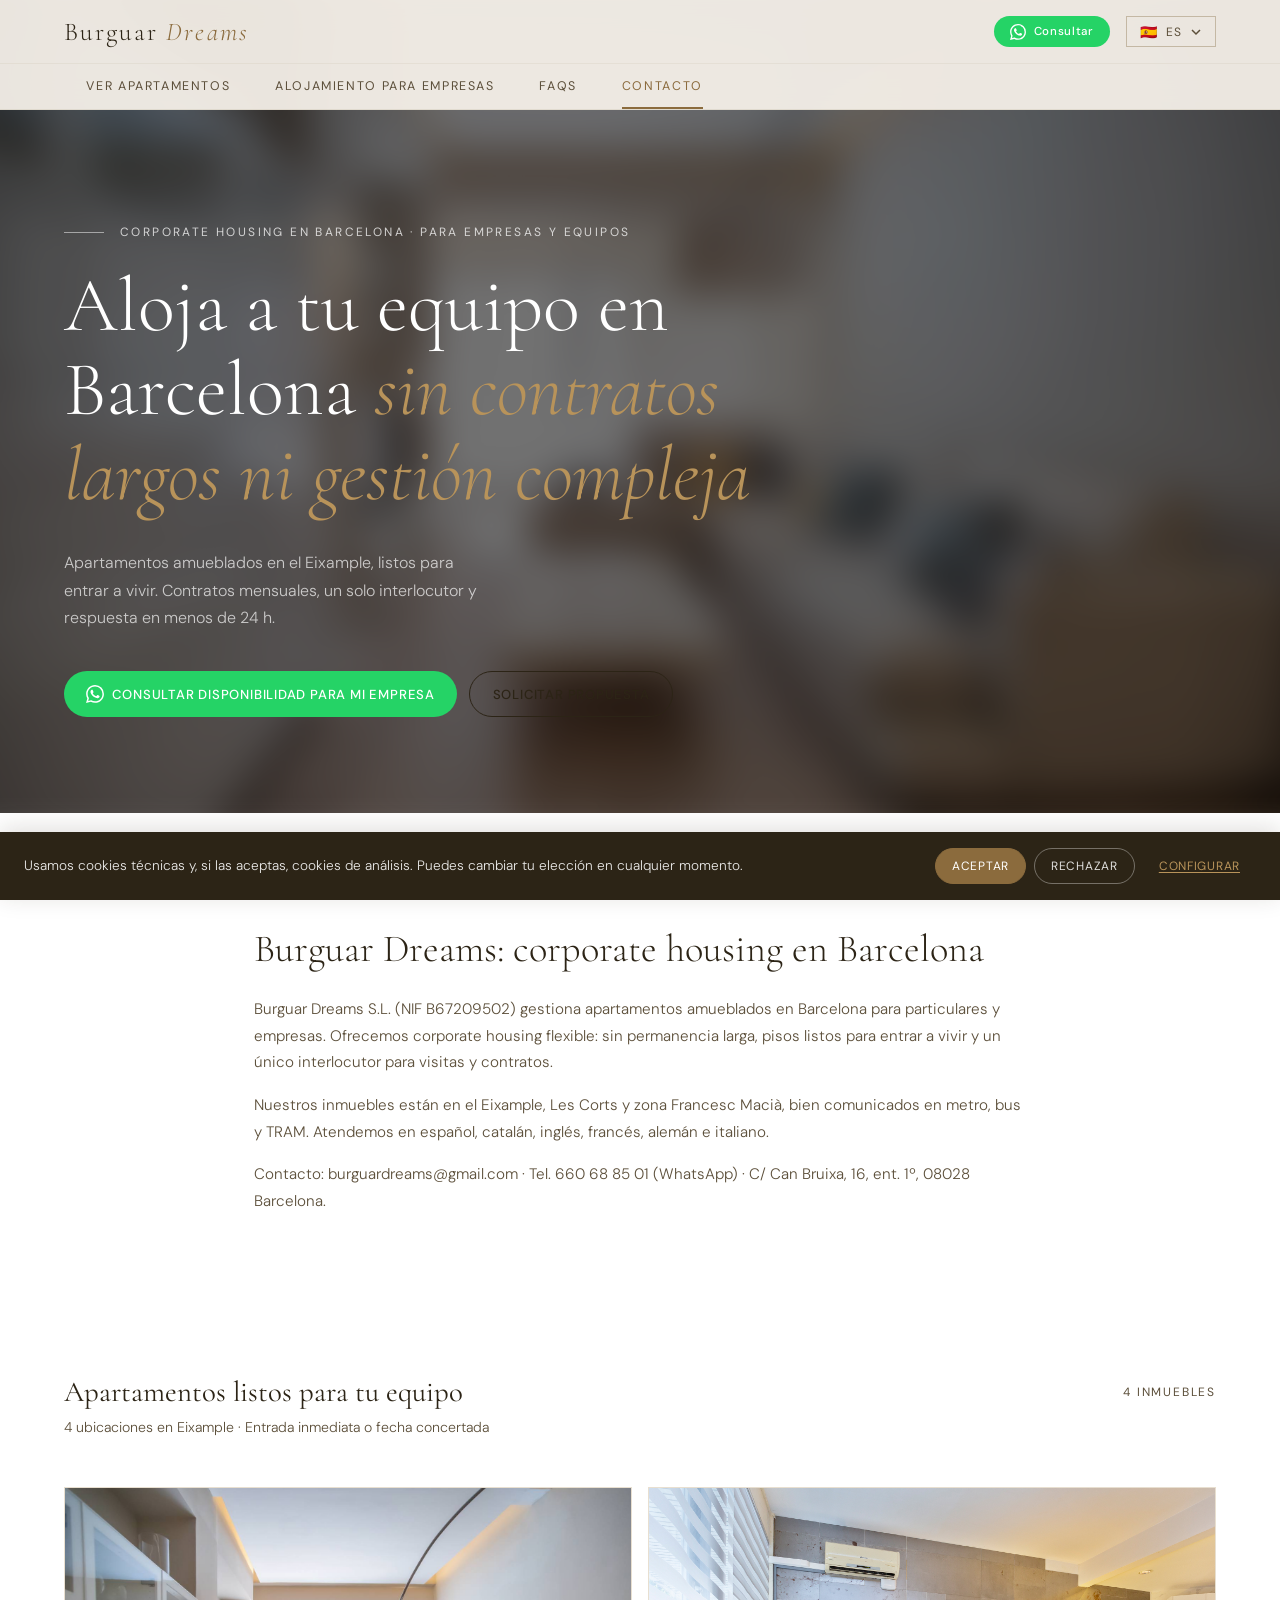
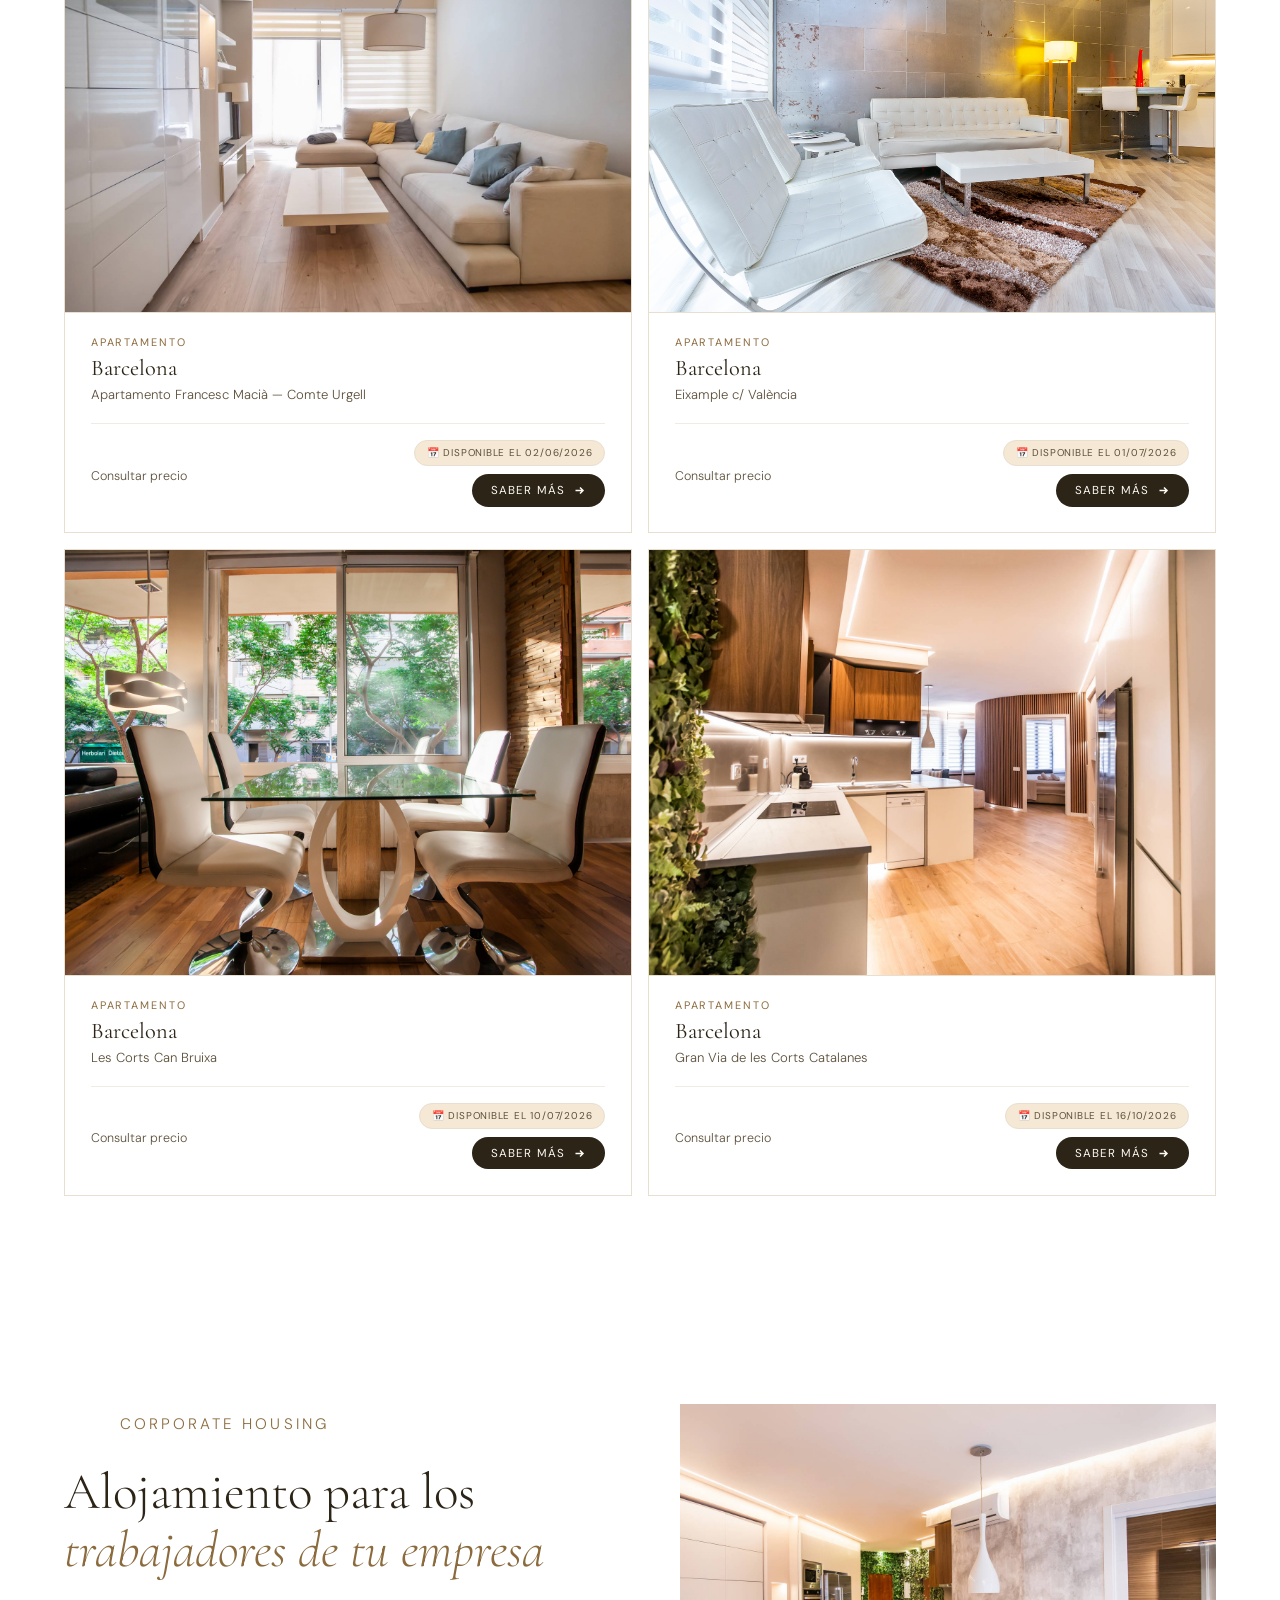
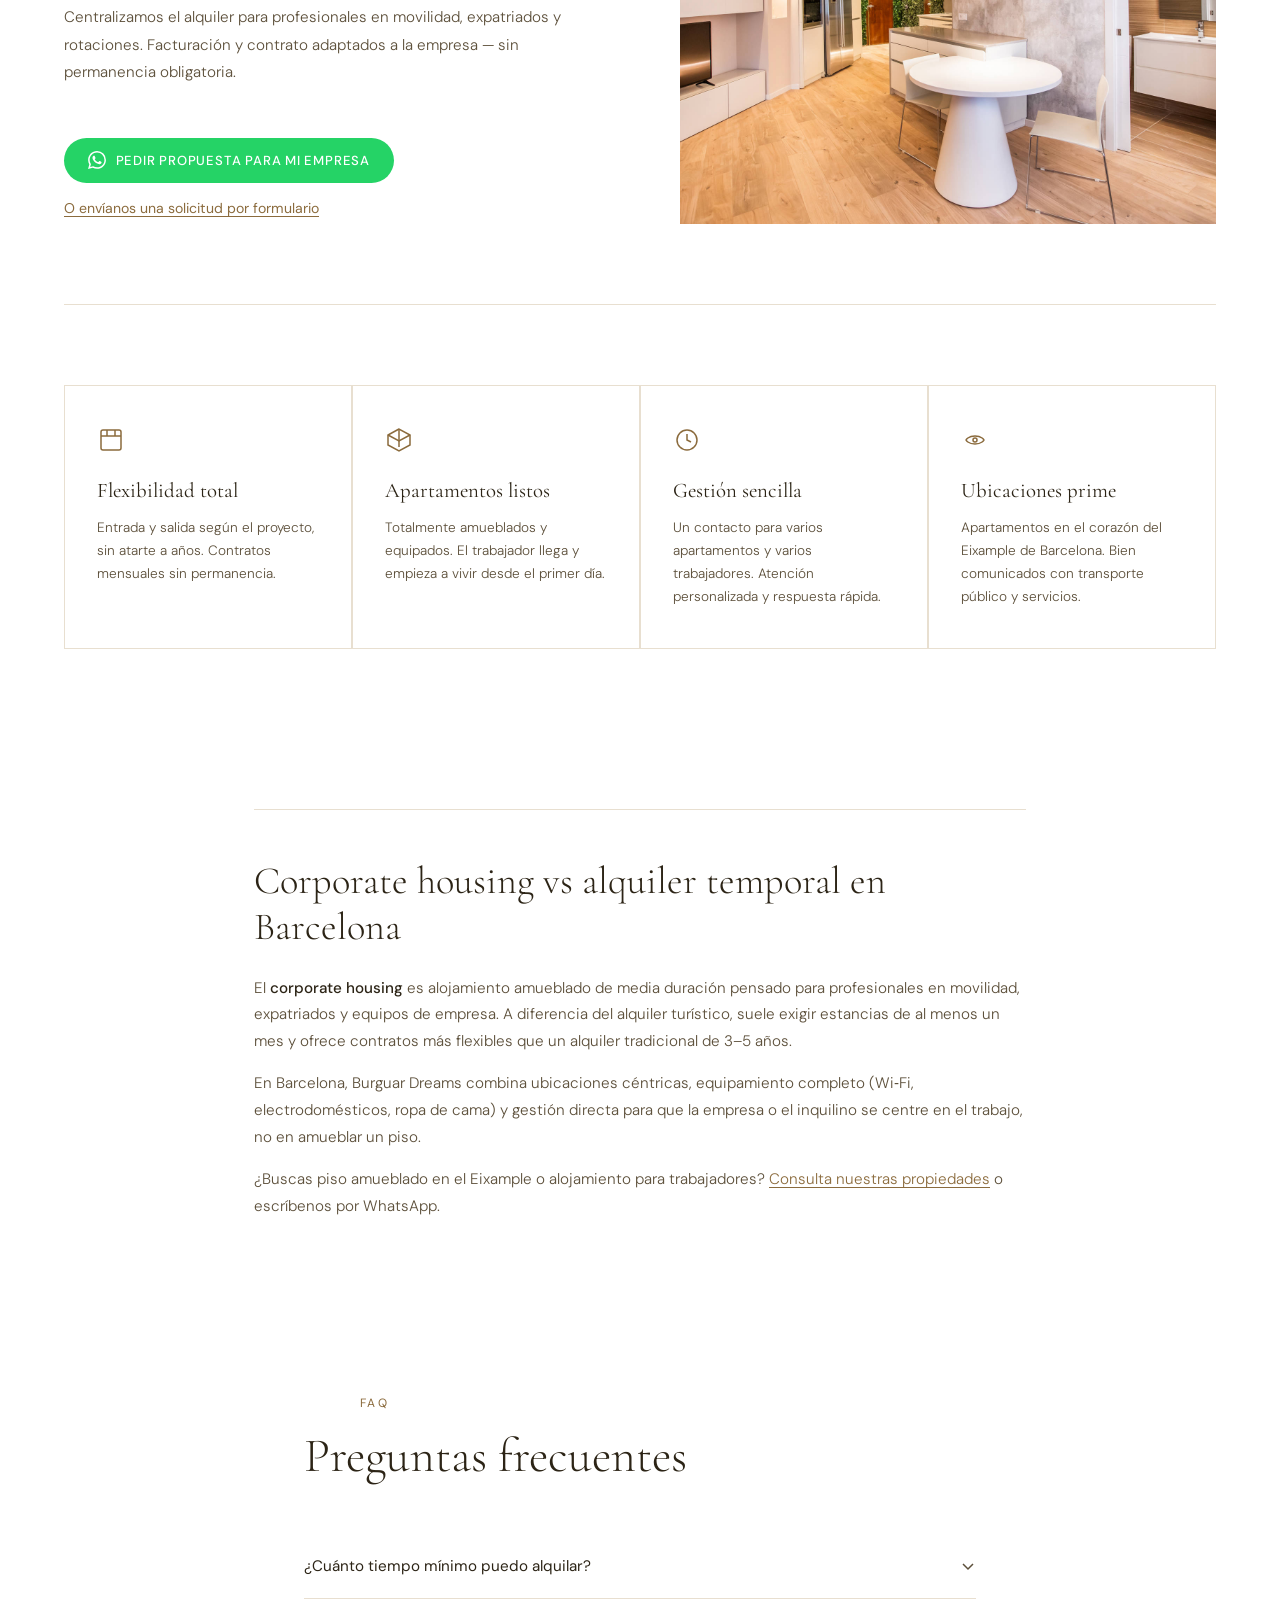
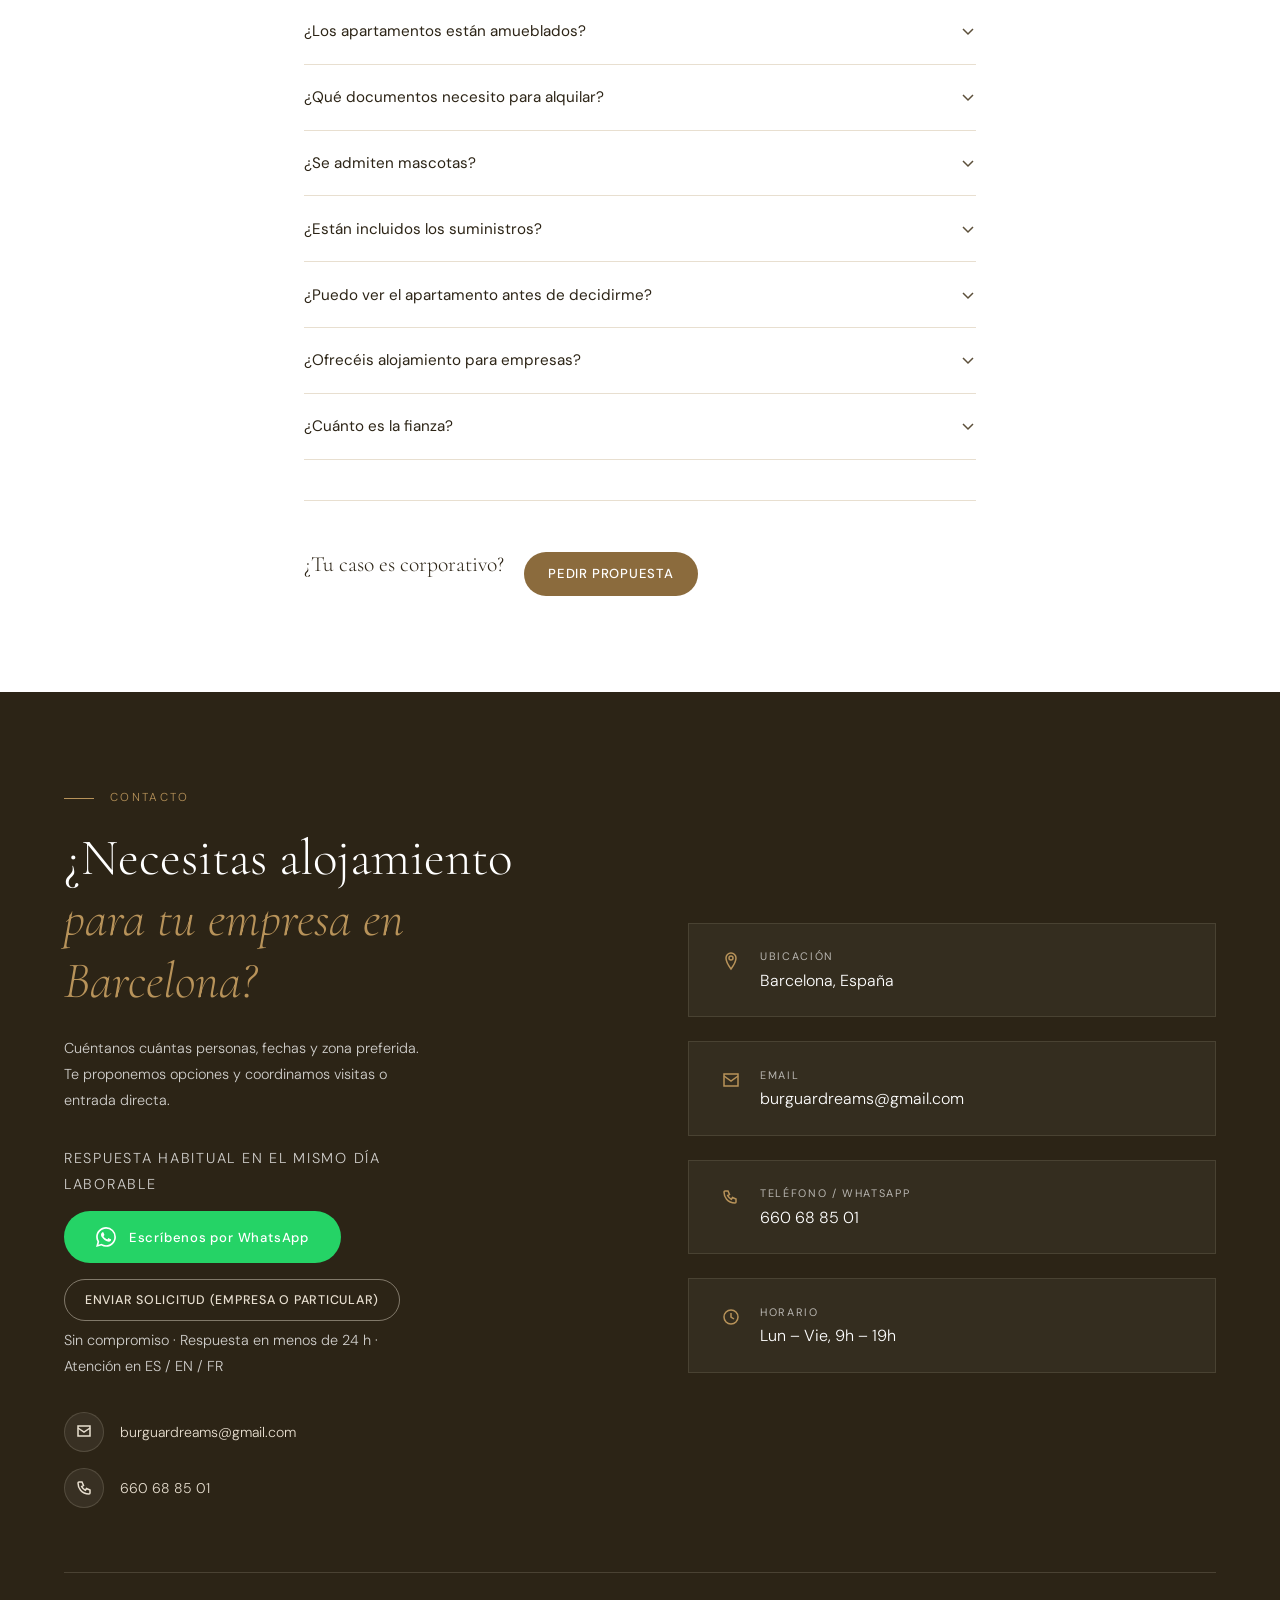
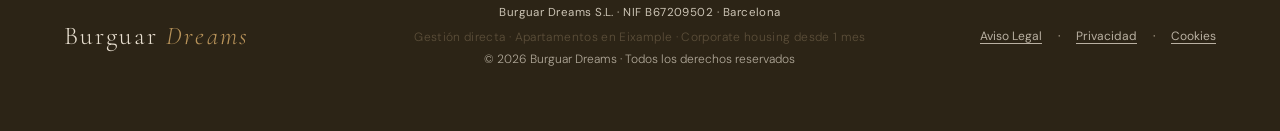
==== commit 01c35e8b: "Responsive para móviles" ====
--- a/index.html
+++ b/index.html
@@ -26,19 +26,78 @@
   });
 })();
 </script>
-<title>Corporate housing Barcelona | Burguar Dreams</title>
-<meta name="description" content="Apartamentos amueblados y corporate housing en Barcelona. Flexibilidad, sin permanencia y visitas personalizadas. Burguar Dreams.">
+<title>Corporate housing Barcelona para empresas | Burguar Dreams</title>
+<meta name="description" content="Apartamentos amueblados en Eixample para trabajadores y equipos. Sin permanencia, gestión centralizada. Consulta disponibilidad.">
 <meta property="og:type" content="website">
 <meta property="og:site_name" content="Burguar Dreams">
-<meta property="og:title" content="Corporate housing Barcelona | Burguar Dreams">
-<meta property="og:description" content="Apartamentos amueblados y corporate housing en Barcelona. Flexibilidad, sin permanencia y visitas personalizadas.">
+<meta property="og:title" content="Corporate housing Barcelona para empresas | Burguar Dreams">
+<meta property="og:description" content="Apartamentos amueblados en Eixample para trabajadores y equipos. Sin permanencia, gestión centralizada. Consulta disponibilidad.">
 <meta property="og:url" content="">
 <meta property="og:image" content="">
 <meta property="og:locale" content="es_ES">
 <meta name="twitter:card" content="summary_large_image">
-<meta name="twitter:title" content="Corporate housing Barcelona | Burguar Dreams">
-<meta name="twitter:description" content="Apartamentos amueblados y corporate housing en Barcelona.">
+<meta name="twitter:title" content="Corporate housing Barcelona para empresas | Burguar Dreams">
+<meta name="twitter:description" content="Apartamentos amueblados en Eixample para trabajadores y equipos. Consulta disponibilidad.">
 <meta name="twitter:image" content="">
+<link rel="canonical" id="canonical-link" href="">
+<script type="application/ld+json" id="schema-org-static">
+{
+  "@context": "https://schema.org",
+  "@graph": [
+    {
+      "@type": "Organization",
+      "@id": "#organization",
+      "name": "Burguar Dreams S.L.",
+      "legalName": "Burguar Dreams S.L.",
+      "taxID": "B67209502",
+      "url": "https://kaoutaracceleralia.github.io/BurguarDreams/",
+      "email": "burguardreams@gmail.com",
+      "telephone": "+34660688501",
+      "address": {
+        "@type": "PostalAddress",
+        "streetAddress": "C/ Can Bruixa, 16, ent. 1º",
+        "addressLocality": "Barcelona",
+        "postalCode": "08028",
+        "addressCountry": "ES"
+      },
+      "areaServed": { "@type": "City", "name": "Barcelona" },
+      "description": "Corporate housing y apartamentos amueblados en Barcelona para particulares y empresas."
+    },
+    {
+      "@type": "LocalBusiness",
+      "name": "Burguar Dreams",
+      "image": "https://kaoutaracceleralia.github.io/BurguarDreams/assets/images/properties/granvia/Cuina.jpg",
+      "telephone": "+34660688501",
+      "priceRange": "€€",
+      "address": {
+        "@type": "PostalAddress",
+        "streetAddress": "C/ Can Bruixa, 16, ent. 1º",
+        "addressLocality": "Barcelona",
+        "postalCode": "08028",
+        "addressCountry": "ES"
+      }
+    },
+    {
+      "@type": "FAQPage",
+      "mainEntity": [
+        {"@type":"Question","name":"¿Cuánto tiempo mínimo puedo alquilar?","acceptedAnswer":{"@type":"Answer","text":"Nuestros apartamentos están disponibles para alquileres de media y larga duración, generalmente a partir de 1 mes."}},
+        {"@type":"Question","name":"¿Los apartamentos están amueblados?","acceptedAnswer":{"@type":"Answer","text":"Sí, todos nuestros apartamentos están completamente amueblados y equipados."}},
+        {"@type":"Question","name":"¿Ofrecéis alojamiento para empresas?","acceptedAnswer":{"@type":"Answer","text":"Sí. Disponemos de soluciones específicas de corporate housing para empresas en Barcelona."}}
+      ]
+    },
+    {
+      "@type": "ItemList",
+      "name": "Apartamentos corporate housing Barcelona",
+      "itemListElement": [
+        {"@type":"ListItem","position":1,"url":"https://kaoutaracceleralia.github.io/BurguarDreams/apartamento/gran-via/","name":"Gran Via de les Corts Catalanes"},
+        {"@type":"ListItem","position":2,"url":"https://kaoutaracceleralia.github.io/BurguarDreams/apartamento/valencia-eixample/","name":"Eixample c/ València"},
+        {"@type":"ListItem","position":3,"url":"https://kaoutaracceleralia.github.io/BurguarDreams/apartamento/can-bruixa/","name":"Les Corts Can Bruixa"},
+        {"@type":"ListItem","position":4,"url":"https://kaoutaracceleralia.github.io/BurguarDreams/apartamento/urgell-francesc-macia/","name":"Comte Urgell — Francesc Macià"}
+      ]
+    }
+  ]
+}
+</script>
 <link rel="icon" href="assets/favicon.svg" type="image/svg+xml">
 <link rel="apple-touch-icon" href="assets/favicon.svg">
 <link rel="preconnect" href="https://fonts.googleapis.com">
@@ -48,6 +107,7 @@
 <link rel="stylesheet" href="css/layout.css">
 <link rel="stylesheet" href="css/components.css">
 <link rel="stylesheet" href="css/pages.css">
+<link rel="stylesheet" href="css/responsive.css">
 <link rel="stylesheet" href="css/scroll-reveal.css">
 <link rel="stylesheet" href="css/reduced-motion.css">
 </head>
@@ -61,12 +121,12 @@
     <a href="#" class="logo" onclick="return showHome()">Burguar <span>Dreams</span></a>
 
     <div class="header-top-actions">
-      <a href="https://wa.me/34660688501?text=Hola%2C%20me%20interesa%20uno%20de%20vuestros%20apartamentos.%20¿Podéis%20informarme%3F"
-         target="_blank" rel="noopener" class="wa-header-btn">
+      <a href="https://wa.me/34660688501"
+         target="_blank" rel="noopener" class="wa-header-btn" id="wa-header-link">
         <svg width="16" height="16" viewBox="0 0 24 24" fill="currentColor">
           <path d="M17.472 14.382c-.297-.149-1.758-.867-2.03-.967-.273-.099-.471-.148-.67.15-.197.297-.767.966-.94 1.164-.173.199-.347.223-.644.075-.297-.15-1.255-.463-2.39-1.475-.883-.788-1.48-1.761-1.653-2.059-.173-.297-.018-.458.13-.606.134-.133.298-.347.446-.52.149-.174.198-.298.298-.497.099-.198.05-.371-.025-.52-.075-.149-.669-1.612-.916-2.207-.242-.579-.487-.5-.669-.51-.173-.008-.371-.01-.57-.01-.198 0-.52.074-.792.372-.272.297-1.04 1.016-1.04 2.479 0 1.462 1.065 2.875 1.213 3.074.149.198 2.096 3.2 5.077 4.487.709.306 1.262.489 1.694.625.712.227 1.36.195 1.871.118.571-.085 1.758-.719 2.006-1.413.248-.694.248-1.289.173-1.413-.074-.124-.272-.198-.57-.347m-5.421 7.403h-.004a9.87 9.87 0 0 1-5.031-1.378l-.361-.214-3.741.982.998-3.648-.235-.374a9.86 9.86 0 0 1-1.51-5.26c.001-5.45 4.436-9.884 9.888-9.884 2.64 0 5.122 1.03 6.988 2.898a9.825 9.825 0 0 1 2.893 6.994c-.003 5.45-4.437 9.884-9.885 9.884m8.413-18.297A11.815 11.815 0 0 0 12.05 0C5.495 0 .16 5.335.157 11.892c0 2.096.547 4.142 1.588 5.945L.057 24l6.305-1.654a11.882 11.882 0 0 0 5.683 1.448h.005c6.554 0 11.89-5.335 11.893-11.893a11.821 11.821 0 0 0-3.48-8.413z"/>
         </svg>
-        <span class="wa-header-text">WhatsApp</span>
+        <span class="wa-header-text" id="wa-header-text">Consultar</span>
       </a>
 
       <div class="lang-switcher" id="lang-switcher">
@@ -96,7 +156,7 @@
   </div>
 
   <nav class="header-nav" id="header-nav">
-    <button class="nav-link active-nav" onclick="scrollToSection('hogar')" id="nav-hogar-btn">Encuentra tu hogar</button>
+    <button class="nav-link active-nav" onclick="scrollToSection('hogar')" id="nav-hogar-btn">Ver apartamentos</button>
     <button class="nav-link" onclick="scrollToSection('empresas')" id="nav-empresas-btn">Alojamiento para Empresas</button>
     <button class="nav-link" onclick="scrollToSection('faq')" id="nav-faq-btn">FAQs</button>
     <button class="nav-link" onclick="scrollToSection('contacto')" id="nav-contact-btn">Contacto</button>
@@ -109,23 +169,38 @@
   <section class="hero page-section" id="inicio">
     <div class="hero-bg" id="hero-bg"></div>
     <div class="hero-content">
-      <p class="hero-eyebrow" id="hero-eyebrow-text" data-reveal="left">Alojamiento en Barcelona</p>
-      <h1 id="hero-h1-text" data-reveal="right">Descubre nuestros servicios de <em>corporate housing</em> en Barcelona</h1>
-      <p class="hero-sub" id="hero-sub-text" data-reveal="left">Apartamentos amueblados y listos para entrar a vivir. Para particulares y empresas que buscan flexibilidad, diseño y una experiencia sin complicaciones.</p>
+      <p class="hero-eyebrow" id="hero-eyebrow-text" data-reveal="left">Corporate housing en Barcelona · Para empresas y equipos</p>
+      <h1 id="hero-h1-text" data-reveal="right">Aloja a tu equipo en Barcelona <em>sin contratos largos ni gestión compleja</em></h1>
+      <p class="hero-sub" id="hero-sub-text" data-reveal="left">Apartamentos amueblados en el Eixample, listos para entrar a vivir. Contratos mensuales, un solo interlocutor y respuesta en menos de 24 h.</p>
       <div class="hero-ctas" data-reveal="right">
-        <a href="https://wa.me/34660688501?text=Hola%2C%20me%20interesa%20uno%20de%20vuestros%20apartamentos.%20¿Podéis%20informarme%3F"
+        <a href="https://wa.me/34660688501"
            target="_blank" rel="noopener" class="hero-cta hero-cta-whatsapp" id="hero-cta-whatsapp">
           <svg width="18" height="18" viewBox="0 0 24 24" fill="currentColor" aria-hidden="true"><path d="M17.472 14.382c-.297-.149-1.758-.867-2.03-.967-.273-.099-.471-.148-.67.15-.197.297-.767.966-.94 1.164-.173.199-.347.223-.644.075-.297-.15-1.255-.463-2.39-1.475-.883-.788-1.48-1.761-1.653-2.059-.173-.297-.018-.458.13-.606.134-.133.298-.347.446-.52.149-.174.198-.298.298-.497.099-.198.05-.371-.025-.52-.075-.149-.669-1.612-.916-2.207-.242-.579-.487-.5-.669-.51-.173-.008-.371-.01-.57-.01-.198 0-.52.074-.792.372-.272.297-1.04 1.016-1.04 2.479 0 1.462 1.065 2.875 1.213 3.074.149.198 2.096 3.2 5.077 4.487.709.306 1.262.489 1.694.625.712.227 1.36.195 1.871.118.571-.085 1.758-.719 2.006-1.413.248-.694.248-1.289.173-1.413-.074-.124-.272-.198-.57-.347m-5.421 7.403h-.004a9.87 9.87 0 0 1-5.031-1.378l-.361-.214-3.741.982.998-3.648-.235-.374a9.86 9.86 0 0 1-1.51-5.26c.001-5.45 4.436-9.884 9.888-9.884 2.64 0 5.122 1.03 6.988 2.898a9.825 9.825 0 0 1 2.893 6.994c-.003 5.45-4.437 9.884-9.885 9.884m8.413-18.297A11.815 11.815 0 0 0 12.05 0C5.495 0 .16 5.335.157 11.892c0 2.096.547 4.142 1.588 5.945L.057 24l6.305-1.654a11.882 11.882 0 0 0 5.683 1.448h.005c6.554 0 11.89-5.335 11.893-11.893a11.821 11.821 0 0 0-3.48-8.413z"/></svg>
-          <span id="hero-cta-whatsapp-text">Hablar por WhatsApp</span>
+          <span id="hero-cta-whatsapp-text">Consultar disponibilidad para mi empresa</span>
         </a>
-      </div>
+        <button type="button" class="hero-cta hero-cta-form btn-glow btn-glow--outline" id="hero-cta-form" onclick="openModal()">
+          <span id="hero-cta-form-text">Solicitar propuesta</span>
+        </button>
+      </div>
+    </div>
+  </section>
+
+  <section id="sobre-nosotros" class="page-section about-section" aria-labelledby="about-title">
+    <div class="about-inner">
+      <h2 id="about-title">Burguar Dreams: corporate housing en Barcelona</h2>
+      <p id="about-p1">Burguar Dreams S.L. (NIF B67209502) gestiona apartamentos amueblados en Barcelona para particulares y empresas.</p>
+      <p id="about-p2">Nuestros inmuebles están en el Eixample, Les Corts y zona Francesc Macià, bien comunicados en metro, bus y TRAM.</p>
+      <p id="about-p3">Contacto: <a href="mailto:burguardreams@gmail.com">burguardreams@gmail.com</a> · <a href="tel:+34660688501">660 68 85 01</a> · C/ Can Bruixa, 16, ent. 1º, 08028 Barcelona.</p>
     </div>
   </section>
 
   <section id="hogar" class="page-section properties-section">
       <div class="section-label" data-reveal="left">
-        <h2 id="section-title-text">Propiedades disponibles</h2>
-        <span class="count-badge" id="section-count-text">4 inmuebles</span>
+        <div class="section-label-head">
+          <h2 id="section-title-text">Apartamentos listos para tu equipo</h2>
+          <span class="count-badge" id="section-count-text">4 inmuebles</span>
+        </div>
+        <p class="section-sub" id="section-sub-text">4 ubicaciones en Eixample · Entrada inmediata o fecha concertada</p>
       </div>
       <div class="grid" id="properties-grid"></div>
   </section>
@@ -135,15 +210,20 @@
         <div class="corporate-hero-text" data-reveal="left">
           <p class="hero-eyebrow" style="color:var(--accent)" id="corp-eyebrow-text">Corporate Housing</p>
           <h2 id="corp-title-text">Alojamiento para los <em>trabajadores de tu empresa</em></h2>
-          <p id="corp-sub-text">Facilitamos pisos y alojamiento totalmente equipados para profesionales en movilidad, expatriados y equipos de empresa en Barcelona. Sin complicaciones, sin contratos largos.</p>
-          <a href="https://wa.me/34660688501?text=Hola%2C%20me%20interesa%20el%20alojamiento%20para%20empresas.%20¿Podéis%20informarme%3F"
-             target="_blank" rel="noopener" class="btn-quiero btn-glow btn-glow--whatsapp" style="display:inline-flex;text-decoration:none;margin-top:2rem">
-            <svg width="18" height="18" viewBox="0 0 24 24" fill="currentColor"><path d="M17.472 14.382c-.297-.149-1.758-.867-2.03-.967-.273-.099-.471-.148-.67.15-.197.297-.767.966-.94 1.164-.173.199-.347.223-.644.075-.297-.15-1.255-.463-2.39-1.475-.883-.788-1.48-1.761-1.653-2.059-.173-.297-.018-.458.13-.606.134-.133.298-.347.446-.52.149-.174.198-.298.298-.497.099-.198.05-.371-.025-.52-.075-.149-.669-1.612-.916-2.207-.242-.579-.487-.5-.669-.51-.173-.008-.371-.01-.57-.01-.198 0-.52.074-.792.372-.272.297-1.04 1.016-1.04 2.479 0 1.462 1.065 2.875 1.213 3.074.149.198 2.096 3.2 5.077 4.487.709.306 1.262.489 1.694.625.712.227 1.36.195 1.871.118.571-.085 1.758-.719 2.006-1.413.248-.694.248-1.289.173-1.413-.074-.124-.272-.198-.57-.347m-5.421 7.403h-.004a9.87 9.87 0 0 1-5.031-1.378l-.361-.214-3.741.982.998-3.648-.235-.374a9.86 9.86 0 0 1-1.51-5.26c.001-5.45 4.436-9.884 9.888-9.884 2.64 0 5.122 1.03 6.988 2.898a9.825 9.825 0 0 1 2.893 6.994c-.003 5.45-4.437 9.884-9.885 9.884m8.413-18.297A11.815 11.815 0 0 0 12.05 0C5.495 0 .16 5.335.157 11.892c0 2.096.547 4.142 1.588 5.945L.057 24l6.305-1.654a11.882 11.882 0 0 0 5.683 1.448h.005c6.554 0 11.89-5.335 11.893-11.893a11.821 11.821 0 0 0-3.48-8.413z"/></svg>
-            <span id="corp-cta-text">Habla con nosotros</span>
-          </a>
+          <p id="corp-sub-text">Centralizamos el alquiler para profesionales en movilidad, expatriados y rotaciones. Facturación y contrato adaptados a la empresa — sin permanencia obligatoria.</p>
+          <div class="corp-cta-group">
+            <a href="https://wa.me/34660688501"
+               target="_blank" rel="noopener" class="btn-quiero btn-glow btn-glow--whatsapp" id="corp-wa-link" style="display:inline-flex;text-decoration:none">
+              <svg width="18" height="18" viewBox="0 0 24 24" fill="currentColor"><path d="M17.472 14.382c-.297-.149-1.758-.867-2.03-.967-.273-.099-.471-.148-.67.15-.197.297-.767.966-.94 1.164-.173.199-.347.223-.644.075-.297-.15-1.255-.463-2.39-1.475-.883-.788-1.48-1.761-1.653-2.059-.173-.297-.018-.458.13-.606.134-.133.298-.347.446-.52.149-.174.198-.298.298-.497.099-.198.05-.371-.025-.52-.075-.149-.669-1.612-.916-2.207-.242-.579-.487-.5-.669-.51-.173-.008-.371-.01-.57-.01-.198 0-.52.074-.792.372-.272.297-1.04 1.016-1.04 2.479 0 1.462 1.065 2.875 1.213 3.074.149.198 2.096 3.2 5.077 4.487.709.306 1.262.489 1.694.625.712.227 1.36.195 1.871.118.571-.085 1.758-.719 2.006-1.413.248-.694.248-1.289.173-1.413-.074-.124-.272-.198-.57-.347m-5.421 7.403h-.004a9.87 9.87 0 0 1-5.031-1.378l-.361-.214-3.741.982.998-3.648-.235-.374a9.86 9.86 0 0 1-1.51-5.26c.001-5.45 4.436-9.884 9.888-9.884 2.64 0 5.122 1.03 6.988 2.898a9.825 9.825 0 0 1 2.893 6.994c-.003 5.45-4.437 9.884-9.885 9.884m8.413-18.297A11.815 11.815 0 0 0 12.05 0C5.495 0 .16 5.335.157 11.892c0 2.096.547 4.142 1.588 5.945L.057 24l6.305-1.654a11.882 11.882 0 0 0 5.683 1.448h.005c6.554 0 11.89-5.335 11.893-11.893a11.821 11.821 0 0 0-3.48-8.413z"/></svg>
+              <span id="corp-cta-text">Pedir propuesta para mi empresa</span>
+            </a>
+            <button type="button" class="corp-cta-form-link" id="corp-form-btn" onclick="openModal()">
+              <span id="corp-cta-form-text">O envíanos una solicitud por formulario</span>
+            </button>
+          </div>
         </div>
         <div class="corporate-hero-img" data-reveal="right">
-          <img src="./assets/images/properties/granvia/Menjador.jpg" alt="Corporate housing Barcelona" onerror="this.parentElement.style.background='var(--sand)'">
+          <img src="./assets/images/properties/granvia/Menjador.jpg" alt="Salón corporate housing Barcelona — Burguar Dreams" onerror="this.parentElement.style.background='var(--sand)'">
         </div>
       </div>
 
@@ -153,7 +233,7 @@
             <svg width="28" height="28" viewBox="0 0 28 28" fill="none" stroke="currentColor" stroke-width="1.5"><rect x="4" y="4" width="20" height="20" rx="2"/><path d="M4 10h20"/><path d="M10 4v6"/><path d="M18 4v6"/></svg>
           </div>
           <h3 id="corp-f1t-text">Flexibilidad total</h3>
-          <p id="corp-f1-text">Contratos mensuales sin permanencia. Adaptados a las necesidades reales de cada empresa y trabajador.</p>
+          <p id="corp-f1-text">Entrada y salida según el proyecto, sin atarte a años. Contratos mensuales sin permanencia.</p>
         </div>
         <div class="corp-feature" data-reveal="right" data-reveal-delay="1">
           <div class="corp-feature-icon">
@@ -167,7 +247,7 @@
             <svg width="28" height="28" viewBox="0 0 28 28" fill="none" stroke="currentColor" stroke-width="1.5"><circle cx="14" cy="14" r="10"/><path d="M14 8v6l4 2"/></svg>
           </div>
           <h3 id="corp-f3t-text">Gestión sencilla</h3>
-          <p id="corp-f3-text">Un solo interlocutor para todas las necesidades. Atención personalizada y respuesta rápida garantizada.</p>
+          <p id="corp-f3-text">Un contacto para varios apartamentos y varios trabajadores. Atención personalizada y respuesta rápida.</p>
         </div>
         <div class="corp-feature" data-reveal="right" data-reveal-delay="2">
           <div class="corp-feature-icon">
@@ -179,11 +259,24 @@
       </div>
   </section>
 
+  <section id="guia" class="page-section guide-section" aria-labelledby="guide-title">
+    <div class="guide-inner">
+      <h2 id="guide-title">Corporate housing vs alquiler temporal en Barcelona</h2>
+      <div id="guide-body" class="guide-body"></div>
+    </div>
+  </section>
+
   <section id="faq" class="page-section faq-section">
       <div class="faq-inner">
         <p class="hero-eyebrow" style="color:var(--accent);margin-bottom:1rem" data-reveal="left">FAQ</p>
         <h2 id="faq-title-text" style="font-family:var(--font-display);font-size:clamp(2rem,4vw,3rem);font-weight:300;color:var(--warm-dark);margin-bottom:3rem" data-reveal="right">Preguntas frecuentes</h2>
         <div class="faq-list" id="faq-list"></div>
+        <div class="faq-cta" id="faq-cta" data-reveal="right">
+          <p class="faq-cta-text" id="faq-cta-text">¿Tu caso es corporativo?</p>
+          <button type="button" class="btn-quiero btn-glow btn-glow--accent" id="faq-cta-btn" onclick="scrollToSection('empresas')">
+            <span id="faq-cta-btn-text">Pedir propuesta</span>
+          </button>
+        </div>
       </div>
   </section>
 
@@ -191,7 +284,7 @@
 
 <!-- ─────────────── DETAIL VIEW ─────────────── -->
 <div id="detail-view">
-  <div style="padding-top: 7rem; background:#fff;">
+  <div class="detail-view-topbar">
     <button class="detail-back" onclick="showHome()" data-reveal="left">
       <svg width="16" height="16" viewBox="0 0 16 16" fill="none" stroke="currentColor" stroke-width="1.5">
         <path d="M10 3L5 8l5 5"/>
@@ -255,7 +348,7 @@
       <span id="detail-sticky-wa-label">WhatsApp</span>
     </a>
     <button type="button" class="detail-sticky-btn detail-sticky-form btn-glow btn-glow--accent" onclick="openModal()">
-      <span id="detail-sticky-form-label">Me interesa</span>
+      <span id="detail-sticky-form-label">Solicitar disponibilidad y visita</span>
     </button>
   </div>
 </div>
@@ -285,9 +378,9 @@
     </button>
 
     <div class="modal-form" id="modal-form">
-      <p class="modal-eyebrow" id="modal-eyebrow-text">Solicitud de información</p>
-      <h2 id="modal-title-text">Me interesa</h2>
-      <p class="modal-intro" id="modal-intro-text">Rellena el formulario y nos pondremos en contacto contigo lo antes posible.</p>
+      <p class="modal-eyebrow" id="modal-eyebrow-text">Consulta de disponibilidad</p>
+      <h2 id="modal-title-text">Solicitar disponibilidad</h2>
+      <p class="modal-intro" id="modal-intro-text">Indica fechas y número de personas. Te respondemos en menos de 24 h con disponibilidad y condiciones — sin compromiso.</p>
 
       <div class="form-row">
         <div class="form-group">
@@ -308,7 +401,7 @@
         </div>
         <div class="form-group">
           <label for="f-telefono" id="label-telefono">Teléfono *</label>
-          <input type="tel" id="f-telefono" placeholder="+34 600 000 000">
+          <input type="tel" id="f-telefono" placeholder="Teléfono de contacto (empresa o particular)">
           <span class="form-field-error" id="error-telefono" role="alert"></span>
         </div>
       </div>
@@ -320,6 +413,7 @@
 
       <div class="form-group">
         <label for="f-laboral" id="label-laboral">Situación laboral</label>
+        <p class="form-field-hint" id="hint-laboral"></p>
         <select id="f-laboral">
           <option value="" id="f-laboral-0">Selecciona una opción</option>
           <option id="f-laboral-1">Empleado por cuenta ajena</option>
@@ -334,6 +428,7 @@
 
       <div class="form-group">
         <label for="f-ingresos" id="label-ingresos">Ingresos mensuales netos</label>
+        <p class="form-field-hint" id="hint-ingresos"></p>
         <select id="f-ingresos">
           <option value="" id="f-ingresos-0">Selecciona una opción</option>
           <option id="f-ingresos-1">Menos de 1.000 €</option>
@@ -370,8 +465,16 @@
         </div>
       </div>
 
+      <div class="form-group form-group-consent">
+        <label class="form-consent-label">
+          <input type="checkbox" id="f-privacidad" name="f-privacidad" value="1">
+          <span id="label-privacidad">He leído la <button type="button" class="form-privacy-link" onclick="event.preventDefault();event.stopPropagation();openPrivacyModal()">política de privacidad</button> y acepto el tratamiento de mis datos *</span>
+        </label>
+        <span class="form-field-error" id="error-privacidad" role="alert"></span>
+      </div>
+
       <p class="form-global-error" id="form-global-error" role="alert"></p>
-      <button class="btn-submit btn-glow" id="btn-send" onclick="submitForm()">Enviar solicitud</button>
+      <button class="btn-submit btn-glow" id="btn-send" onclick="submitForm()">Recibir disponibilidad y condiciones</button>
     </div>
 
     <div class="modal-success" id="modal-success">
@@ -381,7 +484,7 @@
         </svg>
       </div>
       <h3 id="success-title-text">¡Solicitud enviada!</h3>
-      <p id="success-desc-text">Nos pondremos en contacto contigo en menos de 24 horas.</p>
+      <p id="success-desc-text">Hemos recibido tu solicitud. Te contactaremos en menos de 24 h con opciones acordes a tus fechas y número de personas.</p>
     </div>
   </div>
 </div>
@@ -391,13 +494,13 @@
   <div class="contact-inner">
     <div class="contact-left" data-reveal="left">
       <p class="contact-eyebrow" id="contact-eyebrow-text">Contacto</p>
-      <h2 id="contact-title-text">¿Te interesa algún <em>apartamento?</em></h2>
-      <p id="contact-sub-text">Escríbenos o llámanos y te atendemos personalmente. Estaremos encantados de organizar una visita.</p>
+      <h2 id="contact-title-text">¿Necesitas alojamiento <em>para tu empresa en Barcelona?</em></h2>
+      <p id="contact-sub-text">Cuéntanos cuántas personas, fechas y zona preferida. Te proponemos opciones y coordinamos visitas o entrada directa.</p>
 
       <div class="contact-actions">
-        <p class="contact-wa-hint" id="contact-wa-hint">Respuesta rápida: WhatsApp</p>
+        <p class="contact-wa-hint" id="contact-wa-hint">Respuesta habitual en el mismo día laborable</p>
         <a class="btn-whatsapp btn-whatsapp-primary" id="contact-wa-link"
-           href="https://wa.me/34660688501?text=Hola%2C%20me%20interesa%20uno%20de%20vuestros%20apartamentos.%20¿Podéis%20informarme%3F"
+           href="https://wa.me/34660688501"
            target="_blank" rel="noopener">
           <svg width="20" height="20" viewBox="0 0 24 24" fill="currentColor" aria-hidden="true">
             <path d="M17.472 14.382c-.297-.149-1.758-.867-2.03-.967-.273-.099-.471-.148-.67.15-.197.297-.767.966-.94 1.164-.173.199-.347.223-.644.075-.297-.15-1.255-.463-2.39-1.475-.883-.788-1.48-1.761-1.653-2.059-.173-.297-.018-.458.13-.606.134-.133.298-.347.446-.52.149-.174.198-.298.298-.497.099-.198.05-.371-.025-.52-.075-.149-.669-1.612-.916-2.207-.242-.579-.487-.5-.669-.51-.173-.008-.371-.01-.57-.01-.198 0-.52.074-.792.372-.272.297-1.04 1.016-1.04 2.479 0 1.462 1.065 2.875 1.213 3.074.149.198 2.096 3.2 5.077 4.487.709.306 1.262.489 1.694.625.712.227 1.36.195 1.871.118.571-.085 1.758-.719 2.006-1.413.248-.694.248-1.289.173-1.413-.074-.124-.272-.198-.57-.347m-5.421 7.403h-.004a9.87 9.87 0 0 1-5.031-1.378l-.361-.214-3.741.982.998-3.648-.235-.374a9.86 9.86 0 0 1-1.51-5.26c.001-5.45 4.436-9.884 9.888-9.884 2.64 0 5.122 1.03 6.988 2.898a9.825 9.825 0 0 1 2.893 6.994c-.003 5.45-4.437 9.884-9.885 9.884m8.413-18.297A11.815 11.815 0 0 0 12.05 0C5.495 0 .16 5.335.157 11.892c0 2.096.547 4.142 1.588 5.945L.057 24l6.305-1.654a11.882 11.882 0 0 0 5.683 1.448h.005c6.554 0 11.89-5.335 11.893-11.893a11.821 11.821 0 0 0-3.48-8.413z"/>
@@ -406,9 +509,9 @@
         </a>
         <div class="contact-form-secondary">
           <button type="button" class="btn-contact-form btn-glow btn-glow--outline" id="contact-form-btn" onclick="openModal()">
-            <span id="contact-form-btn-text">Solicitar información</span>
+            <span id="contact-form-btn-text">Enviar solicitud (empresa o particular)</span>
           </button>
-          <p class="contact-form-note" id="contact-form-note">Respuesta en menos de 24 horas</p>
+          <p class="contact-form-note" id="contact-form-note">Sin compromiso · Respuesta en menos de 24 h · Atención en ES / EN / FR</p>
         </div>
       </div>
 
@@ -493,6 +596,7 @@
     <a href="#" class="logo footer-logo" onclick="return showHome()">Burguar <span>Dreams</span></a>
     <div class="footer-center">
       <p class="footer-legal-id" id="footer-legal-id">Burguar Dreams S.L. · NIF B67209502 · Barcelona</p>
+      <p class="footer-trust" id="footer-trust-text">Gestión directa · Apartamentos en Eixample · Corporate housing desde 1 mes</p>
       <p class="footer-copy" id="footer-copy-text">© 2026 Burguar Dreams · Todos los derechos reservados</p>
     </div>
     <div class="footer-links">
@@ -551,24 +655,25 @@
   </div>
 </div>
 
-<script src="https://cdn.jsdelivr.net/npm/@supabase/supabase-js@2/dist/umd/supabase.min.js"></script>
-<script src="js/config.js"></script>
-<script src="js/data/amenities.js"></script>
-<script src="js/data/properties.js"></script>
-<script src="js/data/i18n.js"></script>
-<script src="js/data/faqs.js"></script>
-<script src="js/legal/legal-i18n.js"></script>
-<script src="js/ui/grid.js"></script>
-<script src="js/ui/detail.js"></script>
-<script src="js/ui/modal.js"></script>
-<script src="js/ui/cookies.js"></script>
-<script src="js/ui/lazy-images.js"></script>
-<script src="js/ui/mobile-nav.js"></script>
-<script src="js/ui/button-hover.js"></script>
-<script src="js/ui/scroll-reveal.js"></script>
-<script src="js/ui/lightbox.js"></script>
-<script src="js/ui/i18n.js"></script>
-<script src="js/api/submit-form.js"></script>
-<script src="js/app.js"></script>
+<script defer src="https://cdn.jsdelivr.net/npm/@supabase/supabase-js@2/dist/umd/supabase.min.js"></script>
+<script defer src="js/config.js"></script>
+<script defer src="js/data/amenities.js"></script>
+<script defer src="js/data/properties.js"></script>
+<script defer src="js/data/i18n.js"></script>
+<script defer src="js/data/faqs.js"></script>
+<script defer src="js/seo.js"></script>
+<script defer src="js/legal/legal-i18n.js"></script>
+<script defer src="js/ui/grid.js"></script>
+<script defer src="js/ui/detail.js"></script>
+<script defer src="js/ui/modal.js"></script>
+<script defer src="js/ui/cookies.js"></script>
+<script defer src="js/ui/lazy-images.js"></script>
+<script defer src="js/ui/mobile-nav.js"></script>
+<script defer src="js/ui/button-hover.js"></script>
+<script defer src="js/ui/scroll-reveal.js"></script>
+<script defer src="js/ui/lightbox.js"></script>
+<script defer src="js/ui/i18n.js"></script>
+<script defer src="js/api/submit-form.js"></script>
+<script defer src="js/app.js"></script>
 </body>
 </html>
--- a/css/variables.css
+++ b/css/variables.css
@@ -15,6 +15,21 @@
   --font-display: 'Cormorant Garamond', serif;
   --font-body: 'DM Sans', sans-serif;
   --header-offset: 120px;
+  --page-gutter: 4rem;
+}
+
+@media (max-width: 900px) {
+  :root {
+    --header-offset: 96px;
+    --page-gutter: 1.5rem;
+  }
+}
+
+@media (max-width: 480px) {
+  :root {
+    --header-offset: 84px;
+    --page-gutter: 1rem;
+  }
 }
 
 @keyframes fadeIn { from { opacity: 0; } to { opacity: 1; } }
--- a/css/layout.css
+++ b/css/layout.css
@@ -5,69 +5,5 @@
   background: #ffffff;
   color: var(--warm-dark);
   min-height: 100vh;
+  overflow-x: hidden;
 }
-
-/* ── RESPONSIVE ── */
-@media (max-width: 1024px) and (min-width: 601px) {
-  .grid { grid-template-columns: repeat(2, 1fr); }
-}
-@media (max-width: 768px) {
-  .grid { grid-template-columns: 1fr; gap: 12px; }
-}
-body.nav-menu-open { overflow: hidden; }
-
-@media (max-width: 900px) {
-  .header-top { padding: 1rem 1.5rem; position: relative; }
-  .wa-header-text { display: none; }
-  .nav-toggle { display: flex; }
-  .header-nav {
-    display: none;
-    flex-direction: column;
-    align-items: stretch;
-    padding: 0.5rem 1rem 1rem;
-    overflow-x: visible;
-    border-top: 1px solid rgba(196,184,164,0.25);
-    background: rgba(245,240,232,0.98);
-  }
-  header.nav-open .header-nav { display: flex; }
-  .nav-link {
-    padding: 0.95rem 0.5rem;
-    font-size: 0.82rem;
-    white-space: normal;
-    text-align: left;
-  }
-  .nav-link::after { left: 0.5rem; right: 0.5rem; }
-  .hero { padding: 11rem 2rem 4rem; }
-  .properties-section { padding: 2rem 2rem 4rem; }
-  .grid { grid-template-columns: 1fr; gap: 12px; }
-  .card { min-height: unset; }
-  .btn-saber { font-size: 0.68rem; padding: 0.5rem 0.9rem; }
-  .card-availability { font-size: 0.58rem; padding: 0.3rem 0.65rem; }
-  .detail-body { padding: 4rem 2rem 6rem; }
-  .detail-header { grid-template-columns: 1fr; }
-  .detail-price-block { text-align: left; }
-  .detail-specs { grid-template-columns: repeat(2, 1fr); }
-  .detail-description { grid-template-columns: 1fr; gap: 3rem; }
-  .amenities-groups { grid-template-columns: 1fr; gap: 2rem; }
-  .detail-photos { grid-template-columns: repeat(2, 1fr); }
-  .modal { padding: 2.5rem 1.8rem; }
-  .form-row { grid-template-columns: 1fr; }
-  .detail-back { padding: 1.5rem 2rem; }
-  .contact-section { padding: 4rem 2rem 3rem; }
-  .contact-inner { grid-template-columns: 1fr; gap: 3rem; }
-  .footer-bar {
-    grid-template-columns: 1fr;
-    text-align: center;
-    gap: 1rem;
-  }
-  .footer-logo,
-  .footer-center,
-  .footer-links { justify-self: center; }
-  .footer-links { justify-content: center; }
-  .corporate-section { padding: 3rem 2rem 4rem; }
-  .corporate-hero { grid-template-columns: 1fr; gap: 2.5rem; }
-  .corporate-features { grid-template-columns: repeat(2, 1fr); }
-  .faq-inner { padding: 3rem 2rem 4rem; }
-  .lightbox-prev { left: 0.5rem; }
-  .lightbox-next { right: 0.5rem; }
-}
--- a/css/components.css
+++ b/css/components.css
@@ -156,7 +156,7 @@
 }
 .grid {
   display: grid;
-  grid-template-columns: repeat(3, 1fr);
+  grid-template-columns: repeat(2, 1fr);
   gap: 16px;
 }
 .card {
@@ -527,6 +527,36 @@
 .form-field-error:not(:empty),
 .form-global-error:not(:empty) { min-height: 1.1em; }
 .form-global-error { margin-bottom: 0.75rem; }
+
+.form-consent-label {
+  display: flex;
+  align-items: flex-start;
+  gap: 0.65rem;
+  font-size: 0.82rem;
+  font-weight: 300;
+  color: var(--warm-dark);
+  text-transform: none;
+  letter-spacing: 0;
+  line-height: 1.45;
+  cursor: pointer;
+}
+.form-consent-label input[type="checkbox"] {
+  width: 18px;
+  height: 18px;
+  margin-top: 0.15rem;
+  flex-shrink: 0;
+  accent-color: var(--accent);
+}
+.form-privacy-link {
+  background: none;
+  border: none;
+  padding: 0;
+  font: inherit;
+  color: var(--accent);
+  text-decoration: underline;
+  cursor: pointer;
+}
+.form-privacy-link:hover { color: var(--warm-dark); }
 .form-extra {
   margin: 1.25rem 0 1rem;
   border: 1px solid var(--sand);
--- a/css/pages.css
+++ b/css/pages.css
@@ -85,6 +85,118 @@
   color: #fff;
 }
 .hero-cta-whatsapp:hover { background: #1ebe5d; transform: translateY(-2px); }
+.hero-cta-form {
+  background: transparent;
+  color: var(--warm-dark);
+  border: 1px solid var(--warm-dark);
+}
+.hero-cta-form:hover {
+  background: var(--warm-dark);
+  color: #fff;
+  transform: translateY(-2px);
+}
+.section-sub {
+  margin: 0.5rem 0 0;
+  font-size: 0.88rem;
+  font-weight: 300;
+  color: var(--warm-mid);
+  line-height: 1.5;
+}
+.card-price-hint {
+  display: block;
+  margin-top: 0.25rem;
+  font-size: 0.68rem;
+  font-weight: 300;
+  color: var(--warm-mid);
+  letter-spacing: 0.02em;
+}
+.corp-cta-group {
+  display: flex;
+  flex-direction: column;
+  align-items: flex-start;
+  gap: 1rem;
+  margin-top: 2rem;
+}
+.corp-cta-form-link {
+  background: none;
+  border: none;
+  padding: 0;
+  font-family: var(--font-body);
+  font-size: 0.88rem;
+  font-weight: 400;
+  color: var(--accent);
+  text-decoration: underline;
+  text-underline-offset: 3px;
+  cursor: pointer;
+}
+.corp-cta-form-link:hover { color: var(--warm-dark); }
+.faq-cta {
+  margin-top: 2.5rem;
+  padding-top: 2rem;
+  border-top: 1px solid var(--sand);
+  display: flex;
+  flex-wrap: wrap;
+  align-items: center;
+  gap: 1.25rem;
+}
+.faq-cta-text {
+  margin: 0;
+  font-family: var(--font-display);
+  font-size: 1.35rem;
+  font-weight: 300;
+  color: var(--warm-dark);
+}
+.form-field-hint {
+  margin: 0.35rem 0 0.5rem;
+  font-size: 0.78rem;
+  font-weight: 300;
+  color: var(--warm-mid);
+  line-height: 1.45;
+}
+.footer-trust {
+  margin: 0.25rem 0 0;
+  font-size: 0.75rem;
+  font-weight: 300;
+  color: var(--warm-mid);
+  letter-spacing: 0.03em;
+}
+
+/* ── ABOUT / GUIDE (SEO & GEO) ── */
+.about-section,
+.guide-section {
+  padding: 4rem 4rem 5rem;
+  max-width: 900px;
+  margin: 0 auto;
+}
+.about-inner,
+.guide-inner {
+  border-top: 1px solid var(--sand);
+  padding-top: 3rem;
+}
+.about-section h2,
+.guide-section h2 {
+  font-family: var(--font-display);
+  font-size: clamp(1.75rem, 3vw, 2.5rem);
+  font-weight: 300;
+  color: var(--warm-dark);
+  margin-bottom: 1.5rem;
+  line-height: 1.2;
+}
+.about-section p,
+.guide-body p {
+  font-size: 0.95rem;
+  line-height: 1.75;
+  color: var(--warm-mid);
+  margin-bottom: 1rem;
+  font-weight: 300;
+}
+.about-section a,
+.guide-body a {
+  color: var(--accent);
+  text-decoration: underline;
+  text-underline-offset: 3px;
+}
+.guide-body strong { color: var(--warm-dark); font-weight: 500; }
 
 /* ── PROPERTIES GRID ── */
 .properties-section {
@@ -94,9 +206,16 @@
 }
 .section-label {
   display: flex;
+  flex-direction: column;
+  align-items: stretch;
+  margin-bottom: 3rem;
+}
+.section-label-head {
+  display: flex;
   align-items: center;
   justify-content: space-between;
-  margin-bottom: 3rem;
+  gap: 1rem;
+  flex-wrap: wrap;
 }
 .section-label h2 {
   font-family: var(--font-display);
@@ -219,15 +338,6 @@
   gap: 0.6rem;
 }
 #detail-view.active .detail-sticky-cta { display: none; }
-@media (max-width: 900px) {
-  #detail-view.active .detail-sticky-cta {
-    display: grid;
-    grid-template-columns: 1fr 1fr;
-  }
-  #detail-view.active .detail-body {
-    padding-bottom: calc(5rem + env(safe-area-inset-bottom));
-  }
-}
 .detail-sticky-btn {
   display: inline-flex;
   align-items: center;
@@ -658,6 +768,10 @@
 .faq-section { background: #fff; }
 .faq-inner { max-width: 800px; margin: 0 auto; padding: 5rem 4rem 6rem; }
 .faq-item { border-bottom: 1px solid var(--sand); }
+.faq-item summary { list-style: none; cursor: pointer; }
+.faq-item summary::-webkit-details-marker { display: none; }
+.faq-item[open] .faq-chevron { transform: rotate(180deg); }
+.faq-item[open] .faq-question { color: var(--accent); }
 .faq-question {
   width: 100%;
   background: none;
@@ -677,8 +791,6 @@
 }
 .faq-question:hover { color: var(--accent); }
 .faq-chevron { flex-shrink: 0; transition: transform 0.25s ease; color: var(--warm-mid); }
-.faq-item.open .faq-chevron { transform: rotate(180deg); }
-.faq-item.open .faq-question { color: var(--accent); }
 .faq-answer {
   padding: 0 0 1.5rem;
   font-size: 0.9rem;
@@ -686,4 +798,3 @@
   line-height: 1.8;
   font-weight: 300;
 }
-.faq-answer[hidden] { display: none; }
--- a/css/responsive.css
+++ b/css/responsive.css
@@ -0,0 +1,262 @@
+/* Responsive — debe cargarse después de components.css y pages.css */
+
+body.nav-menu-open { overflow: hidden; }
+
+@media (max-width: 1024px) and (min-width: 901px) {
+  .grid { grid-template-columns: repeat(2, 1fr); }
+}
+
+@media (max-width: 900px) {
+  .header-top {
+    padding: 0.85rem max(1rem, env(safe-area-inset-left)) 0.85rem max(1rem, env(safe-area-inset-right));
+    position: relative;
+    gap: 0.75rem;
+  }
+  .logo {
+    flex: 1 1 auto;
+    min-width: 0;
+    font-size: 1.45rem;
+  }
+  .header-top-actions {
+    flex: 0 0 auto;
+    flex-wrap: nowrap;
+    justify-content: flex-end;
+    gap: 0.5rem;
+  }
+  .wa-header-text { display: none; }
+  .nav-toggle { display: flex; }
+  .header-nav {
+    display: none;
+    flex-direction: column;
+    align-items: stretch;
+    padding: 0.5rem max(1rem, env(safe-area-inset-left)) 1rem max(1rem, env(safe-area-inset-right));
+    overflow-x: visible;
+    border-top: 1px solid rgba(196,184,164,0.25);
+    background: rgba(245,240,232,0.98);
+  }
+  header.nav-open .header-nav { display: flex; }
+  .nav-link {
+    padding: 0.95rem 0.5rem;
+    font-size: 0.82rem;
+    white-space: normal;
+    text-align: left;
+    min-height: 44px;
+  }
+  .nav-link::after { left: 0.5rem; right: 0.5rem; }
+  .lang-dropdown {
+    right: 0;
+    left: auto;
+    max-width: min(100vw - 2rem, 220px);
+  }
+
+  .hero {
+    padding: 10rem max(var(--page-gutter), env(safe-area-inset-left)) 3.5rem max(var(--page-gutter), env(safe-area-inset-right));
+  }
+  .hero-ctas {
+    flex-direction: column;
+    align-items: stretch;
+    gap: 0.65rem;
+  }
+  .hero-cta {
+    width: 100%;
+    min-height: 44px;
+    justify-content: center;
+    text-align: center;
+    box-sizing: border-box;
+  }
+  .hero-cta-form {
+    color: #fff;
+    border-color: rgba(255, 255, 255, 0.65);
+  }
+  .hero-cta-form:hover {
+    background: rgba(255, 255, 255, 0.12);
+    color: #fff;
+  }
+
+  .properties-section {
+    padding: 2rem max(var(--page-gutter), env(safe-area-inset-left)) 4rem max(var(--page-gutter), env(safe-area-inset-right));
+  }
+  .grid { grid-template-columns: 1fr; gap: 12px; }
+  .card { min-height: unset; }
+  .card-footer {
+    flex-wrap: wrap;
+    gap: 0.75rem;
+  }
+  .card-footer > div:last-child {
+    width: 100%;
+    flex-direction: row;
+    align-items: center;
+    justify-content: space-between;
+  }
+  .btn-saber { font-size: 0.68rem; padding: 0.5rem 0.9rem; }
+  .card-availability { font-size: 0.58rem; padding: 0.3rem 0.65rem; }
+
+  .detail-view-topbar {
+    position: sticky;
+    top: 0;
+    z-index: 90;
+    background: rgba(255, 255, 255, 0.97);
+    backdrop-filter: blur(10px);
+    border-bottom: 1px solid var(--sand);
+  }
+  .detail-back {
+    padding: 1rem max(var(--page-gutter), env(safe-area-inset-left)) 1rem max(var(--page-gutter), env(safe-area-inset-right));
+    width: 100%;
+    justify-content: flex-start;
+    min-height: 44px;
+  }
+  .detail-body {
+    padding: 3rem max(var(--page-gutter), env(safe-area-inset-left)) 6rem max(var(--page-gutter), env(safe-area-inset-right));
+  }
+  #detail-view.active .detail-body {
+    padding-bottom: calc(5.5rem + env(safe-area-inset-bottom));
+  }
+  #detail-view.active .detail-sticky-cta {
+    display: grid;
+    grid-template-columns: 1fr 1fr;
+  }
+  .detail-header { grid-template-columns: 1fr; }
+  .detail-price-block { text-align: left; }
+  .detail-specs { grid-template-columns: repeat(2, 1fr); }
+  .detail-description { grid-template-columns: 1fr; gap: 3rem; }
+  .amenities-groups { grid-template-columns: 1fr; gap: 2rem; }
+  .detail-photos { grid-template-columns: repeat(2, 1fr); gap: 4px; }
+  .detail-photos .detail-photo:first-child { grid-column: 1 / -1; }
+
+  .modal { padding: 2.5rem 1.5rem; }
+  .form-row { grid-template-columns: 1fr; }
+  .form-group input,
+  .form-group select,
+  .form-group textarea {
+    font-size: 16px;
+  }
+
+  .contact-section {
+    padding: 4rem max(var(--page-gutter), env(safe-area-inset-left)) 3rem max(var(--page-gutter), env(safe-area-inset-right));
+    padding-bottom: max(3rem, env(safe-area-inset-bottom));
+  }
+  .contact-inner { grid-template-columns: 1fr; gap: 3rem; }
+  .contact-left p { max-width: none; }
+  .btn-contact-form { width: 100%; justify-content: center; box-sizing: border-box; }
+
+  .footer-bar {
+    grid-template-columns: 1fr;
+    text-align: center;
+    gap: 1rem;
+    padding-left: max(0px, env(safe-area-inset-left));
+    padding-right: max(0px, env(safe-area-inset-right));
+  }
+  .footer-logo,
+  .footer-center,
+  .footer-links { justify-self: center; }
+  .footer-links { justify-content: center; }
+  .footer-legal-link { white-space: normal; }
+
+  .corporate-section {
+    padding: 3rem max(var(--page-gutter), env(safe-area-inset-left)) 4rem max(var(--page-gutter), env(safe-area-inset-right));
+  }
+  .corporate-hero { grid-template-columns: 1fr; gap: 2.5rem; }
+  .corporate-features { grid-template-columns: repeat(2, 1fr); }
+
+  .faq-inner {
+    padding: 3rem max(var(--page-gutter), env(safe-area-inset-left)) 4rem max(var(--page-gutter), env(safe-area-inset-right));
+  }
+  .faq-cta {
+    flex-direction: column;
+    align-items: stretch;
+  }
+  .faq-cta .btn-quiero { width: 100%; justify-content: center; }
+
+  .about-section,
+  .guide-section {
+    padding: 3rem max(var(--page-gutter), env(safe-area-inset-left)) 4rem max(var(--page-gutter), env(safe-area-inset-right));
+  }
+
+  .lightbox-prev { left: 0.5rem; }
+  .lightbox-next { right: 0.5rem; }
+  .lightbox-close { top: max(1rem, env(safe-area-inset-top)); right: max(1rem, env(safe-area-inset-right)); }
+}
+
+@media (max-width: 480px) {
+  .logo { font-size: 1.35rem; letter-spacing: 0.06em; }
+  .wa-header-btn { padding: 0.45rem 0.6rem; }
+  .lang-btn { padding: 0.35rem 0.55rem; font-size: 0.7rem; }
+
+  .hero {
+    padding-top: 8.5rem;
+    padding-bottom: 3rem;
+  }
+  .hero h1 { font-size: clamp(1.85rem, 8.5vw, 2.75rem); }
+  .hero-eyebrow { font-size: 0.68rem; gap: 0.65rem; letter-spacing: 0.14em; }
+  .hero-eyebrow::before { width: 24px; }
+  .hero-sub { font-size: 0.92rem; max-width: none; }
+
+  .section-label-head { flex-direction: column; align-items: flex-start; }
+  .section-label h2 { font-size: 1.5rem; }
+  .count-badge { font-size: 0.68rem; }
+
+  .card-city { font-size: 1.2rem; }
+  .card-info { padding: 1.15rem 1.2rem 1.25rem; }
+  .card-footer > div:last-child {
+    flex-direction: column;
+    align-items: stretch;
+    gap: 0.65rem;
+  }
+  .card-footer .btn-saber { width: 100%; justify-content: center; }
+
+  .corporate-features { grid-template-columns: 1fr; }
+  .corp-feature { padding: 1.75rem 1.25rem; }
+  .corporate-hero-img { height: min(52vw, 260px); }
+  .btn-quiero,
+  .corp-cta-group .btn-quiero { width: 100%; justify-content: center; }
+
+  .detail-specs { grid-template-columns: 1fr; }
+  .spec-item { padding: 1.35rem 1.1rem; }
+  .spec-value { font-size: 1.35rem; }
+  .detail-photos {
+    grid-template-columns: 1fr;
+    margin-bottom: 3.5rem;
+  }
+  .detail-photos .detail-photo:first-child {
+    grid-column: 1;
+    aspect-ratio: 16 / 10;
+  }
+  .detail-price { font-size: clamp(1.85rem, 12vw, 2.4rem); }
+  .availability-badge { white-space: normal; max-width: 100%; }
+  .detail-sticky-cta {
+    padding-left: max(0.75rem, env(safe-area-inset-left));
+    padding-right: max(0.75rem, env(safe-area-inset-right));
+    grid-template-columns: 1fr 1fr;
+    gap: 0.45rem;
+  }
+  .detail-sticky-btn {
+    font-size: 0.62rem;
+    padding: 0.75rem 0.45rem;
+    white-space: normal;
+    line-height: 1.25;
+    min-height: 48px;
+  }
+
+  .contact-section .btn-whatsapp { width: 100%; justify-content: center; box-sizing: border-box; }
+  .contact-card { padding: 1.25rem 1.15rem; }
+
+  .modal-overlay { padding: 0.75rem; align-items: stretch; }
+  .modal {
+    padding: 2rem 1.15rem 1.75rem;
+    margin: auto 0;
+    max-height: min(92dvh, 100%);
+    overflow-y: auto;
+  }
+  .legal-modal { padding: 1.75rem 1.15rem; max-height: min(88dvh, 100%); }
+  .modal h2 { font-size: 1.55rem; }
+
+  .cookie-banner {
+    padding: 1rem max(1rem, env(safe-area-inset-left)) max(1rem, env(safe-area-inset-bottom)) max(1rem, env(safe-area-inset-right));
+    flex-direction: column;
+    align-items: stretch;
+  }
+  .cookie-banner-actions { justify-content: stretch; }
+  .cookie-btn { flex: 1 1 auto; min-height: 44px; text-align: center; }
+
+  .cookie-table { display: block; overflow-x: auto; }
+}
--- a/css/reduced-motion.css
+++ b/css/reduced-motion.css
@@ -27,7 +27,7 @@
     transition: none;
   }
 
-  .faq-item.open .faq-chevron { transform: rotate(180deg); }
+  .faq-item[open] .faq-chevron { transform: rotate(180deg); }
 
   [data-reveal] {
     opacity: 1;
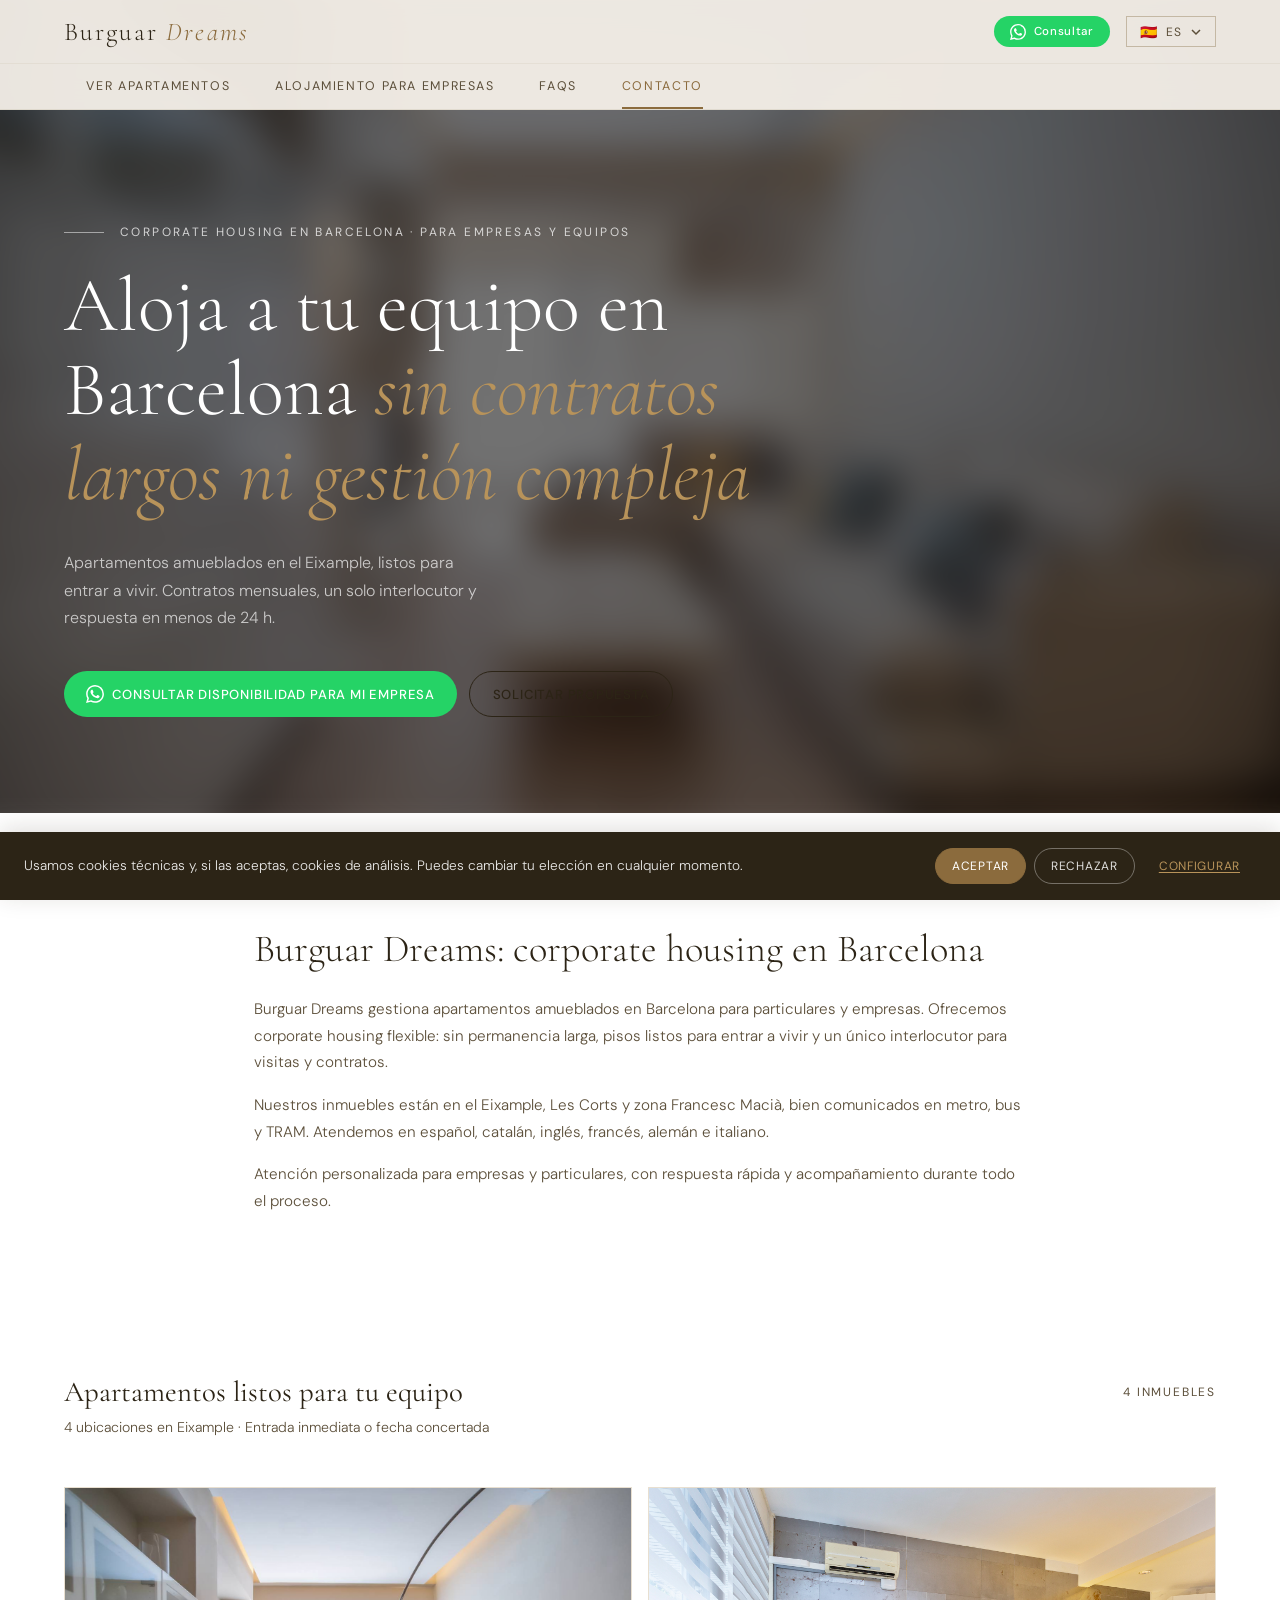
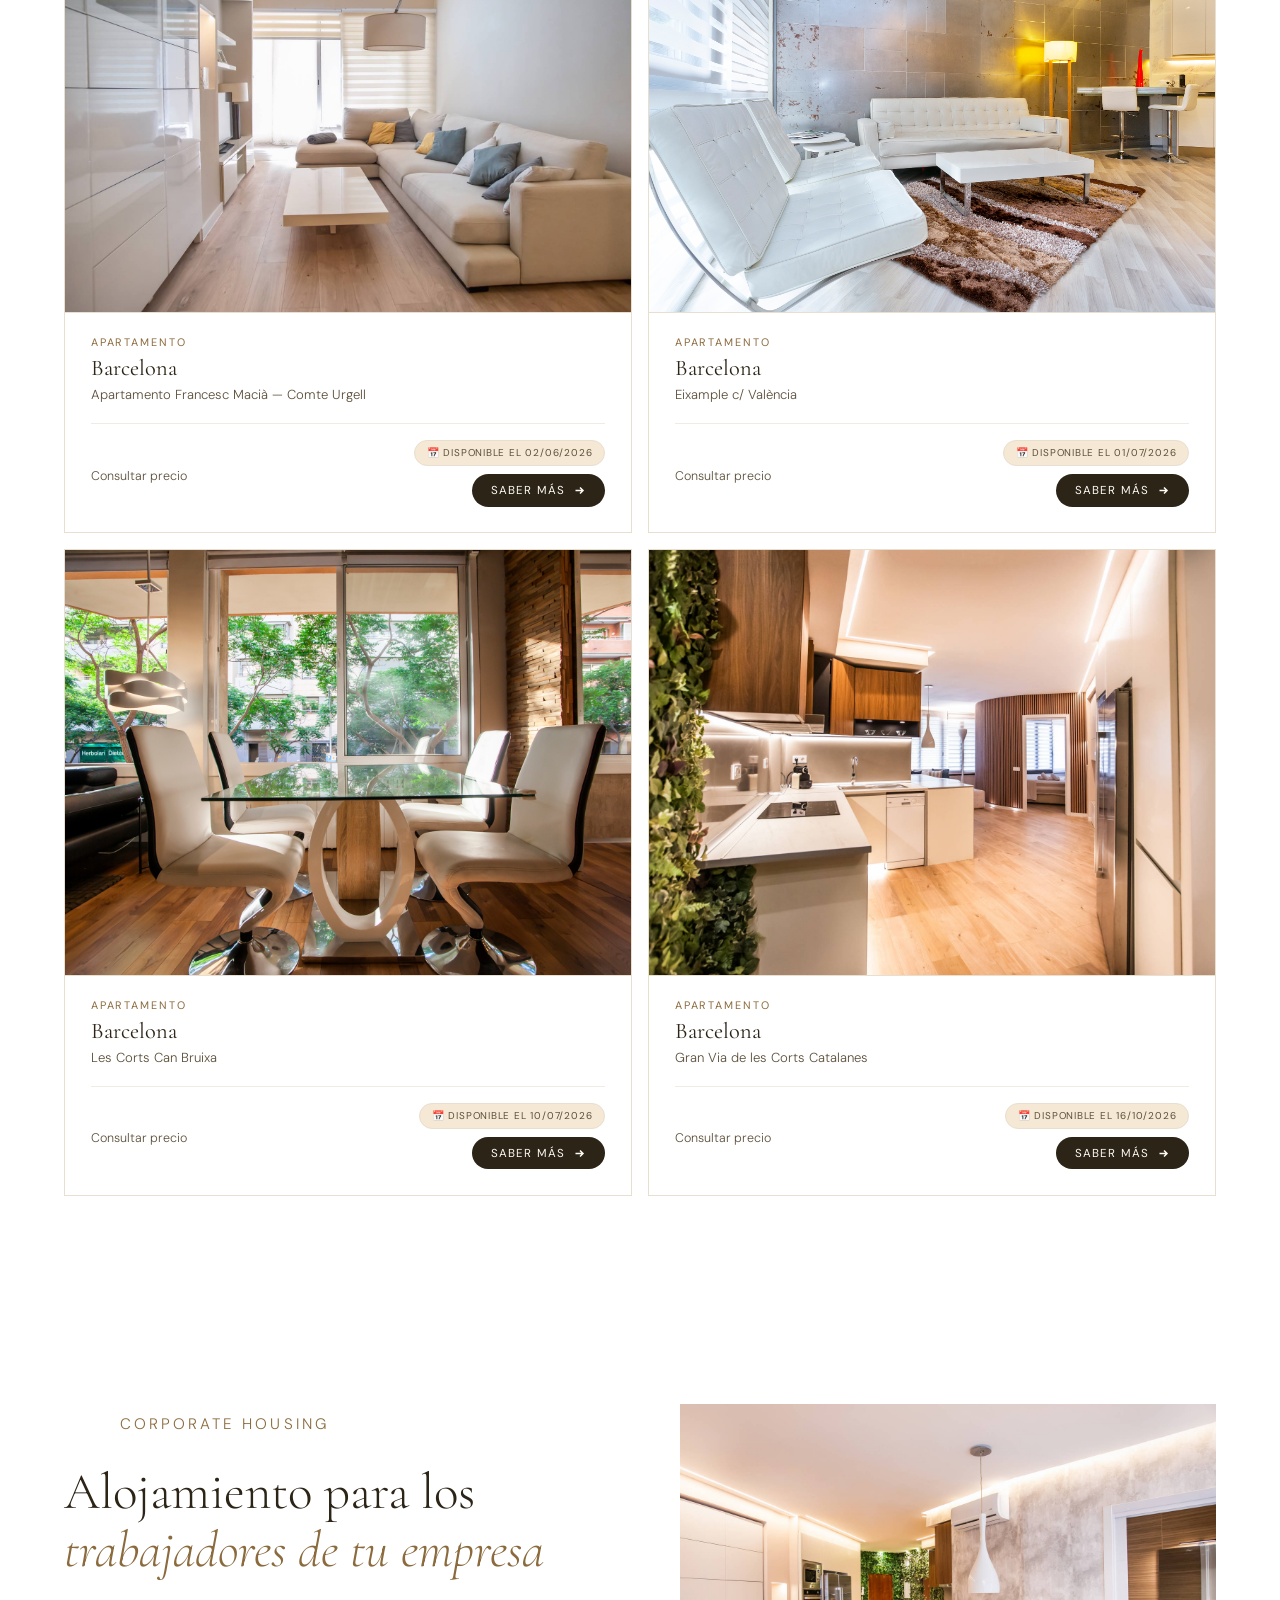
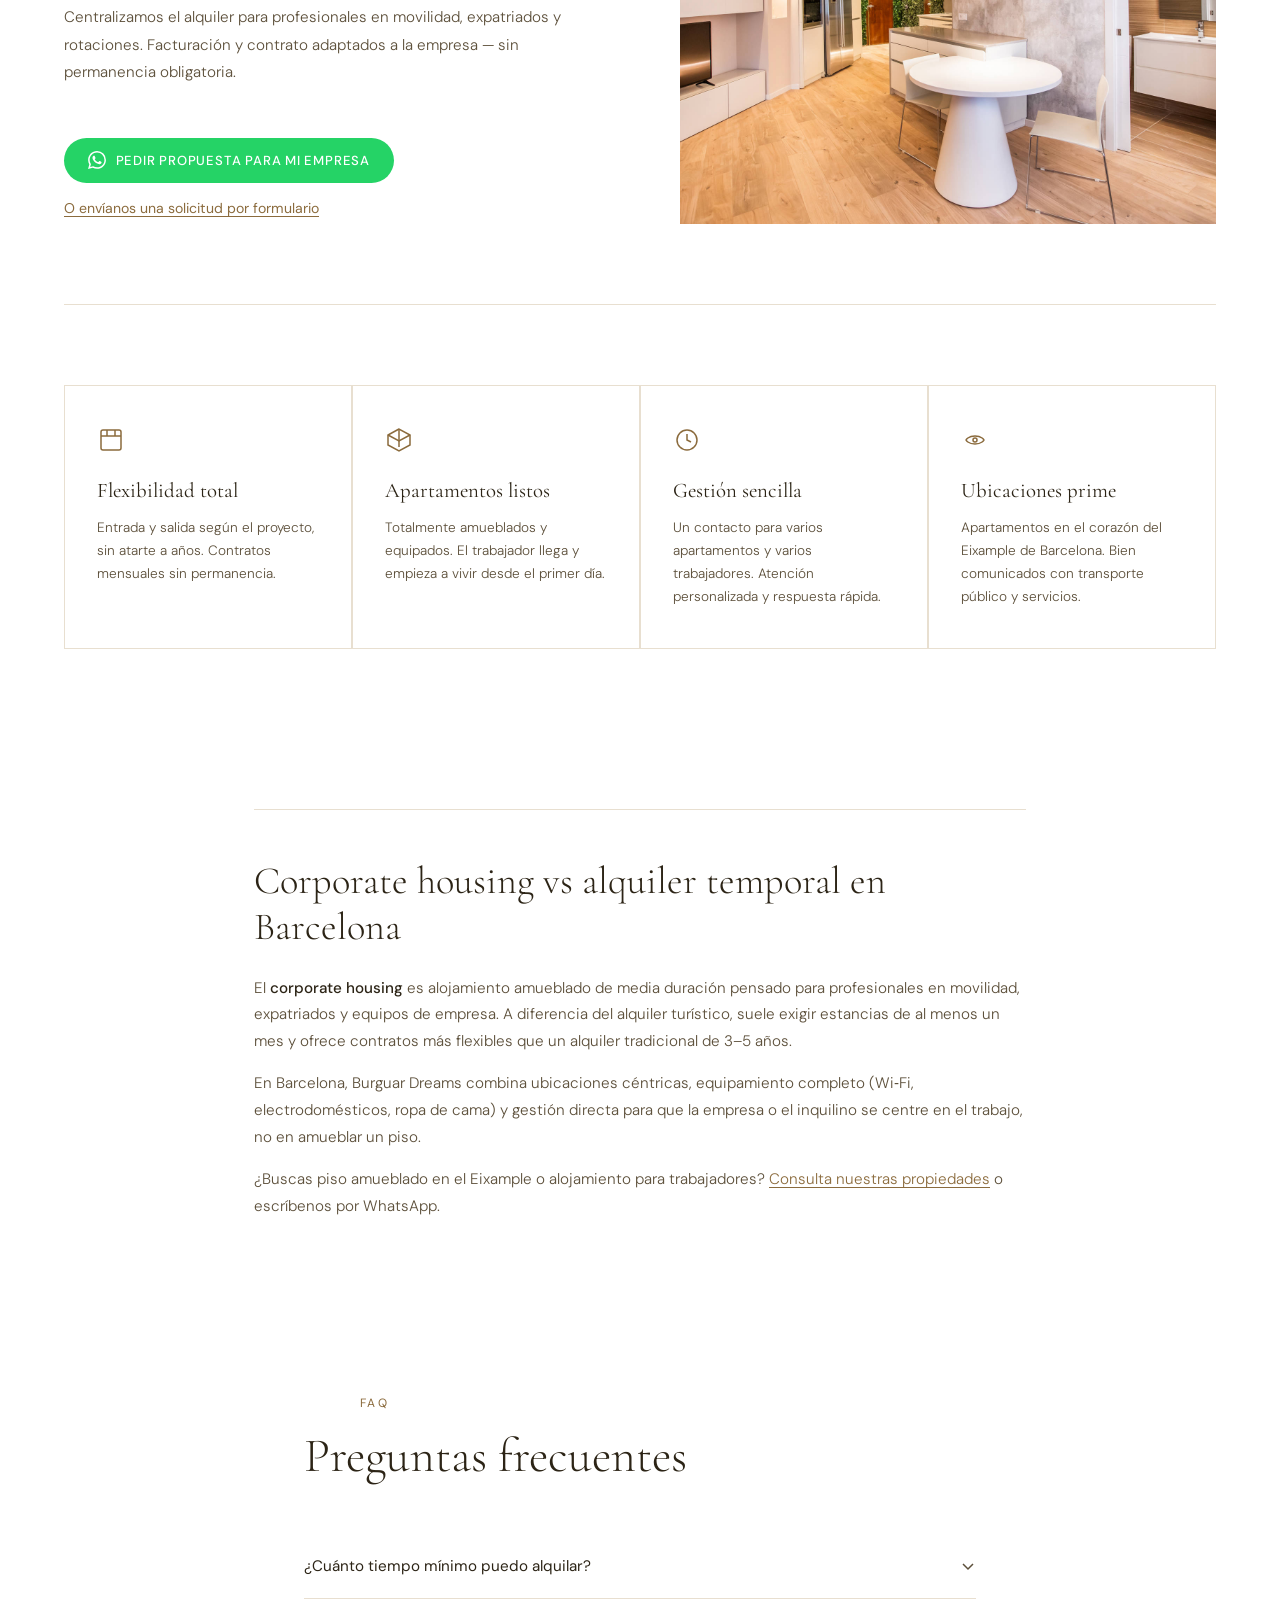
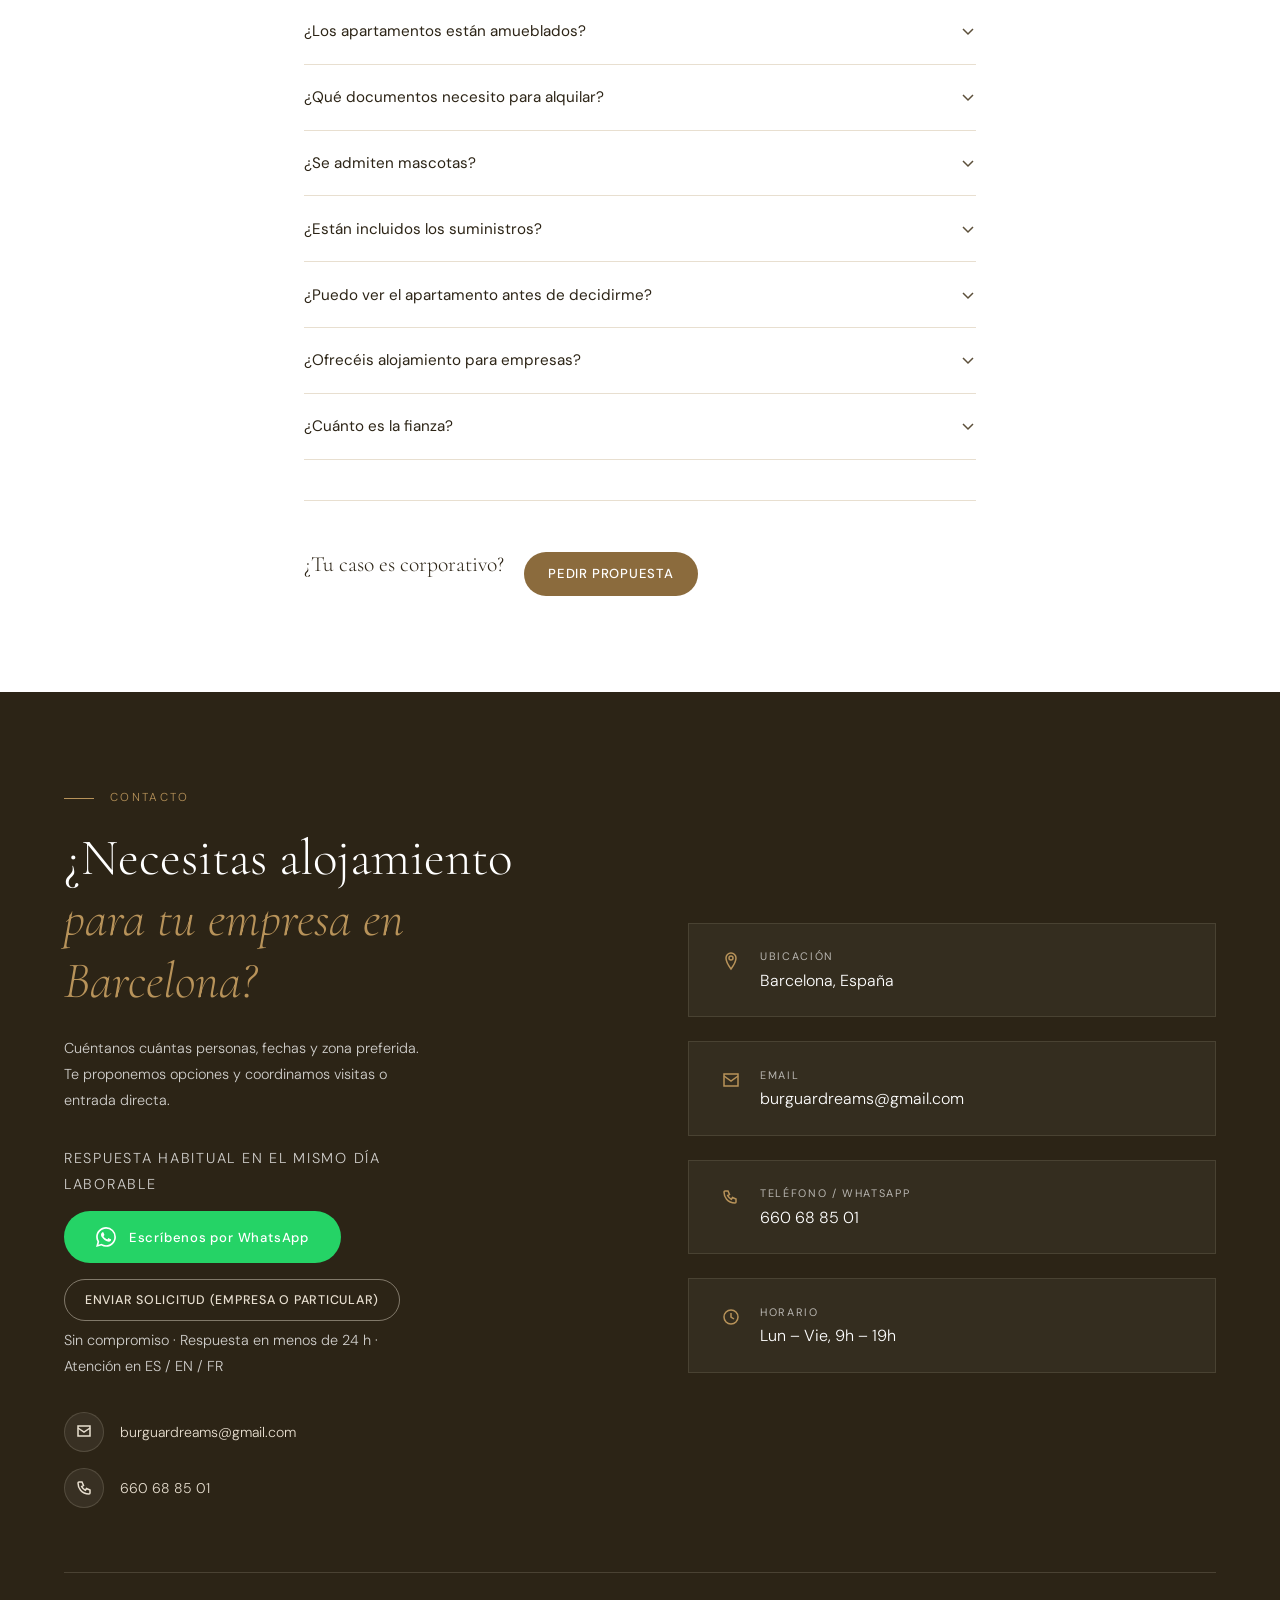
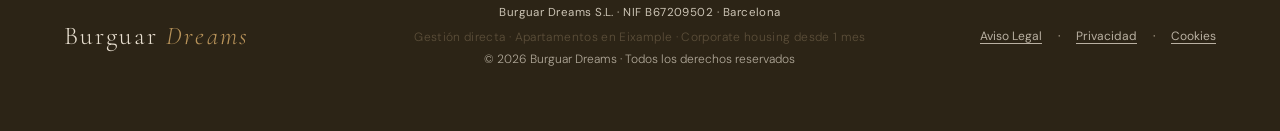
==== commit c7aade83: "retirando datos sensibles duplicados del bloque corporativo Elimina NIF, teléfono y dirección exacta" ====
--- a/index.html
+++ b/index.html
@@ -4,20 +4,19 @@
 <meta charset="UTF-8">
 <meta name="viewport" content="width=device-width, initial-scale=1.0">
 <script>
-/* GitHub Pages sirve en /NombreRepo/; sin esto, ./assets/... apunta a la raíz del dominio y da 404 */
+/* Raíz del sitio: GitHub Pages usa /NombreRepo/; Netlify/dominio propio usan /.
+   <base> obligatorio: pushPropertyUrl deja la URL en /apartamento/{slug}/ y sin base
+   las rutas ./assets/... se resuelven contra ese path y devuelven 404. */
 (function () {
   var origin = location.origin;
   var parts = location.pathname.split('/').filter(Boolean);
-  var sitePath = '';
-  if (location.hostname.endsWith('github.io') && parts.length && parts[0] !== 'index.html') {
+  var sitePath = '/';
+  if (location.hostname.endsWith('github.io') && parts.length && parts[0] !== 'index.html' && parts[0] !== 'apartamento') {
     sitePath = '/' + parts[0] + '/';
-    var base = document.createElement('base');
-    base.href = origin + sitePath;
-    document.head.appendChild(base);
-  } else {
-    sitePath = location.pathname.replace(/[^/]*$/, '');
-    if (!sitePath.endsWith('/')) sitePath += '/';
   }
+  var base = document.createElement('base');
+  base.href = origin + sitePath;
+  document.head.appendChild(base);
   window.SITE_BASE_URL = origin + sitePath;
   var ogImage = window.SITE_BASE_URL + 'assets/images/properties/granvia/Cuina.jpg';
   [['og:url', location.href.split('#')[0]], ['og:image', ogImage], ['twitter:image', ogImage]].forEach(function (pair) {
@@ -188,9 +187,9 @@
   <section id="sobre-nosotros" class="page-section about-section" aria-labelledby="about-title">
     <div class="about-inner">
       <h2 id="about-title">Burguar Dreams: corporate housing en Barcelona</h2>
-      <p id="about-p1">Burguar Dreams S.L. (NIF B67209502) gestiona apartamentos amueblados en Barcelona para particulares y empresas.</p>
+      <p id="about-p1">Burguar Dreams gestiona apartamentos amueblados en Barcelona para particulares y empresas.</p>
       <p id="about-p2">Nuestros inmuebles están en el Eixample, Les Corts y zona Francesc Macià, bien comunicados en metro, bus y TRAM.</p>
-      <p id="about-p3">Contacto: <a href="mailto:burguardreams@gmail.com">burguardreams@gmail.com</a> · <a href="tel:+34660688501">660 68 85 01</a> · C/ Can Bruixa, 16, ent. 1º, 08028 Barcelona.</p>
+      <p id="about-p3">Atención personalizada para empresas y particulares, con respuesta rápida y acompañamiento durante todo el proceso.</p>
     </div>
   </section>
 
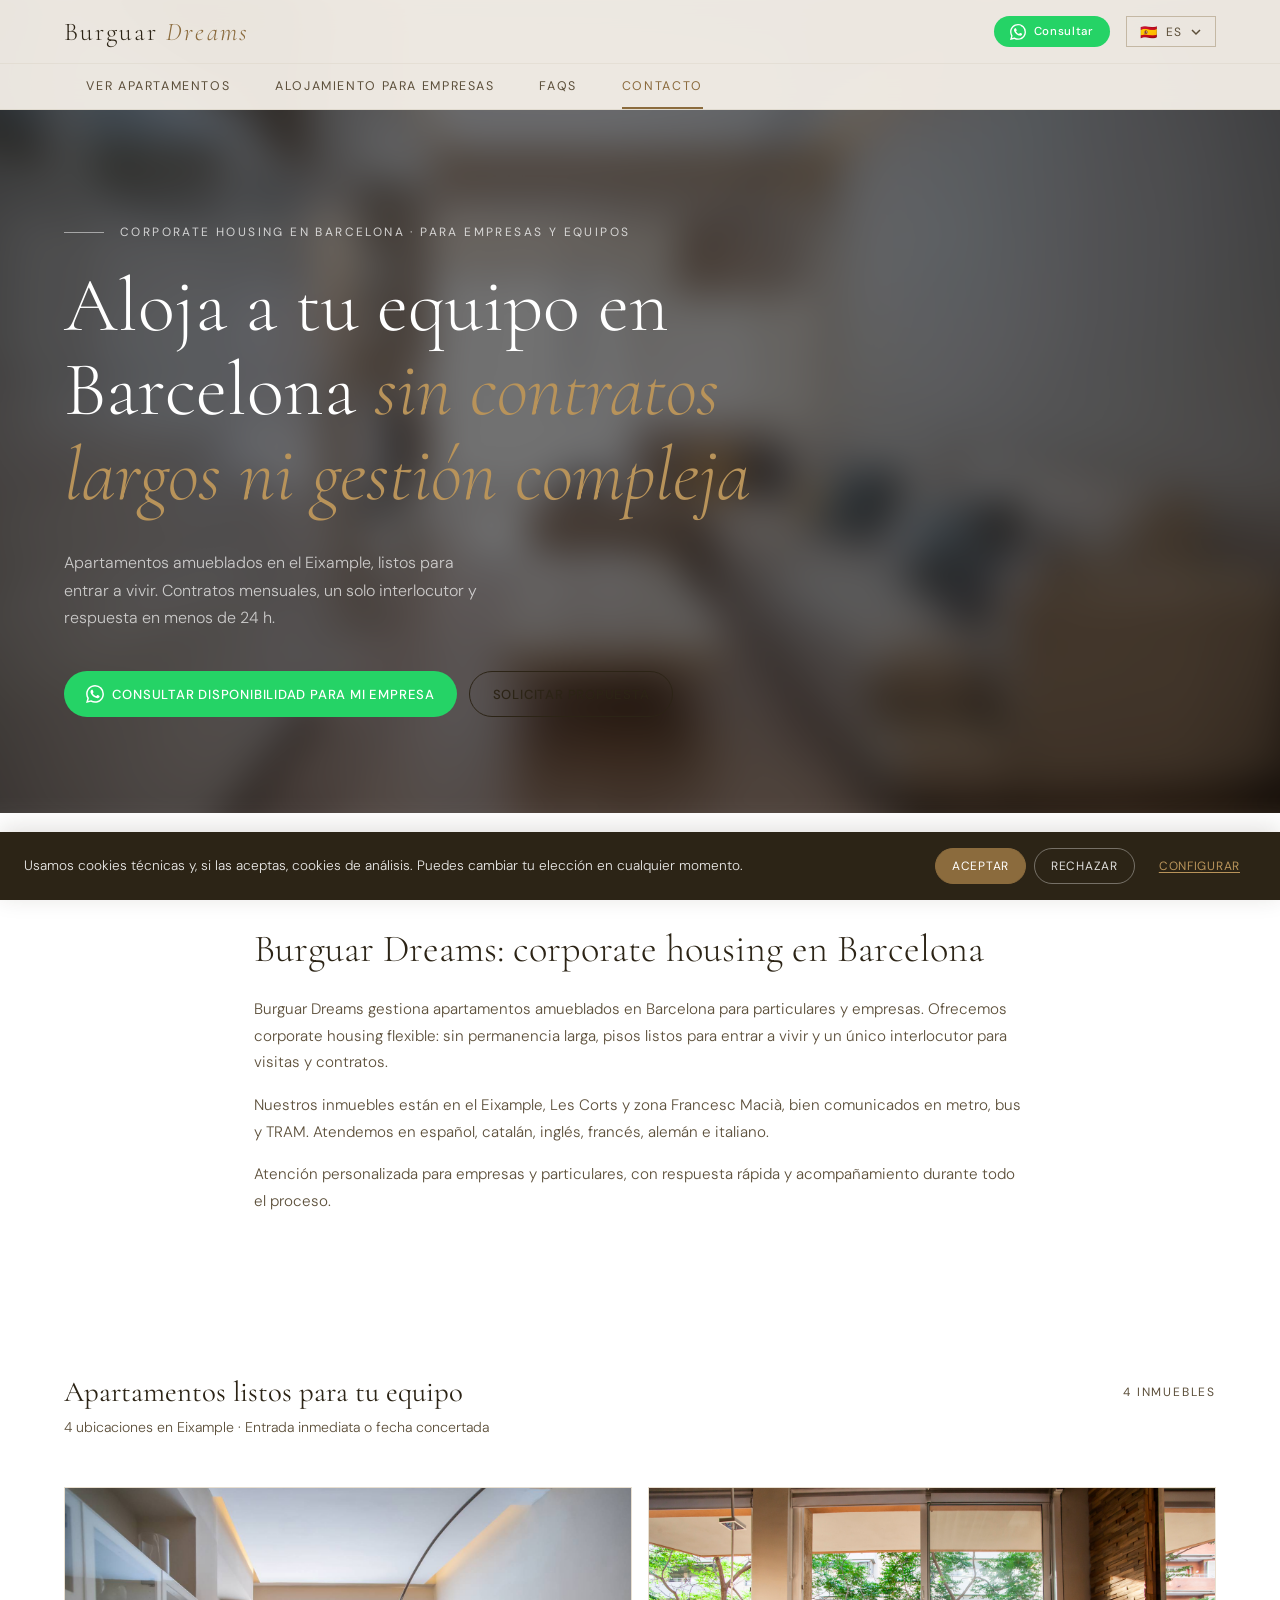
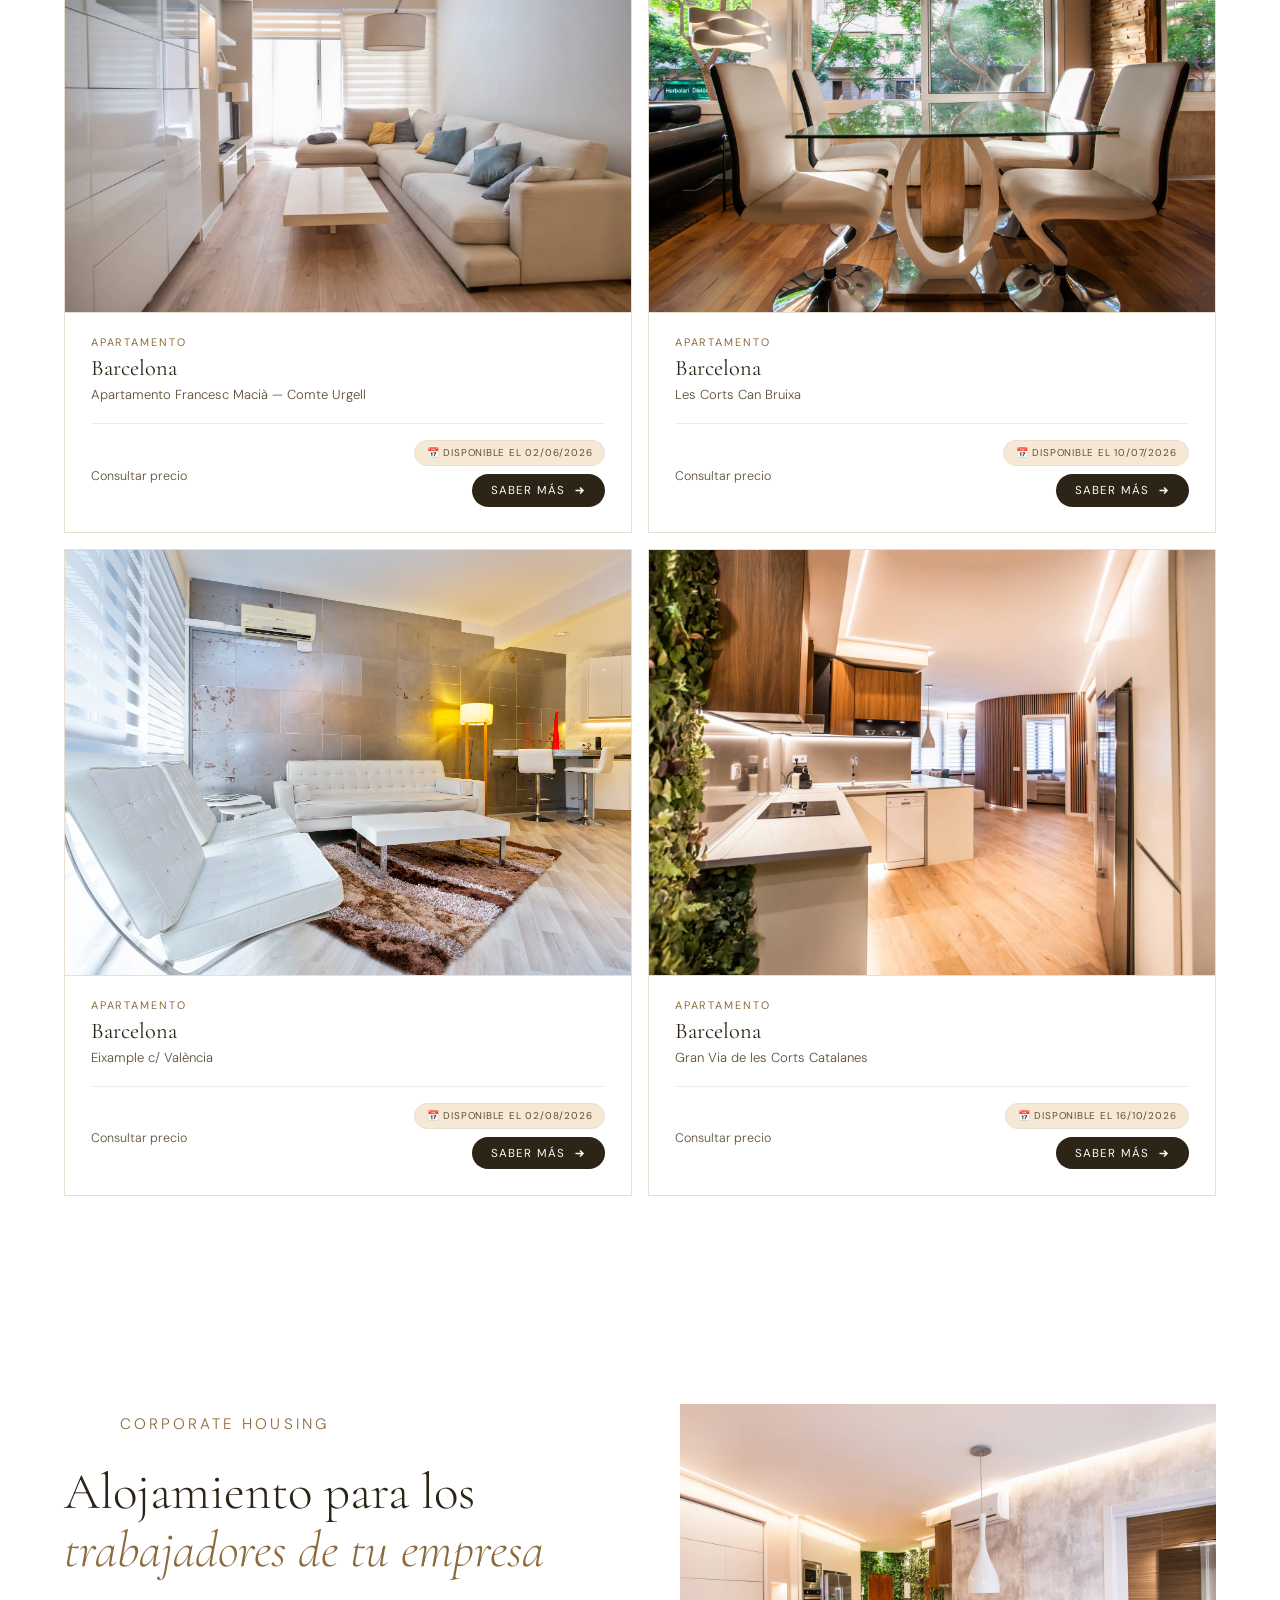
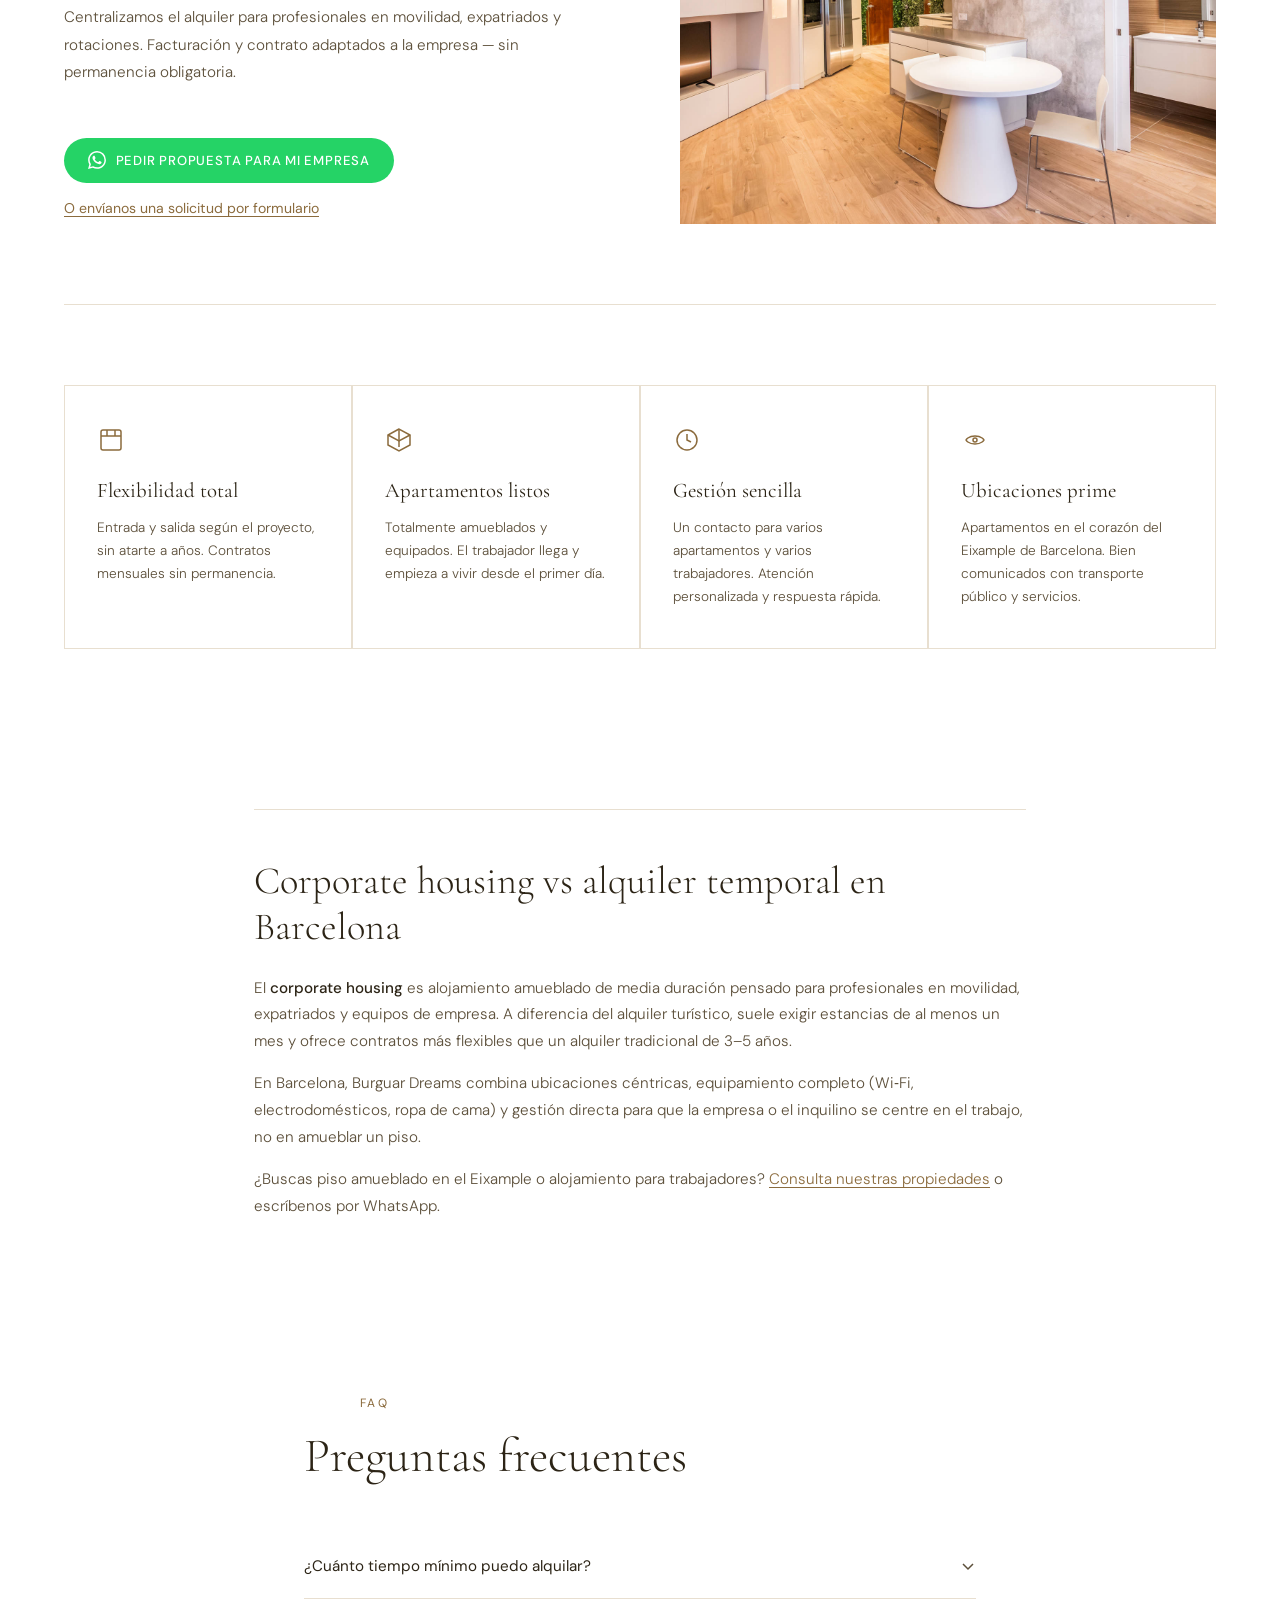
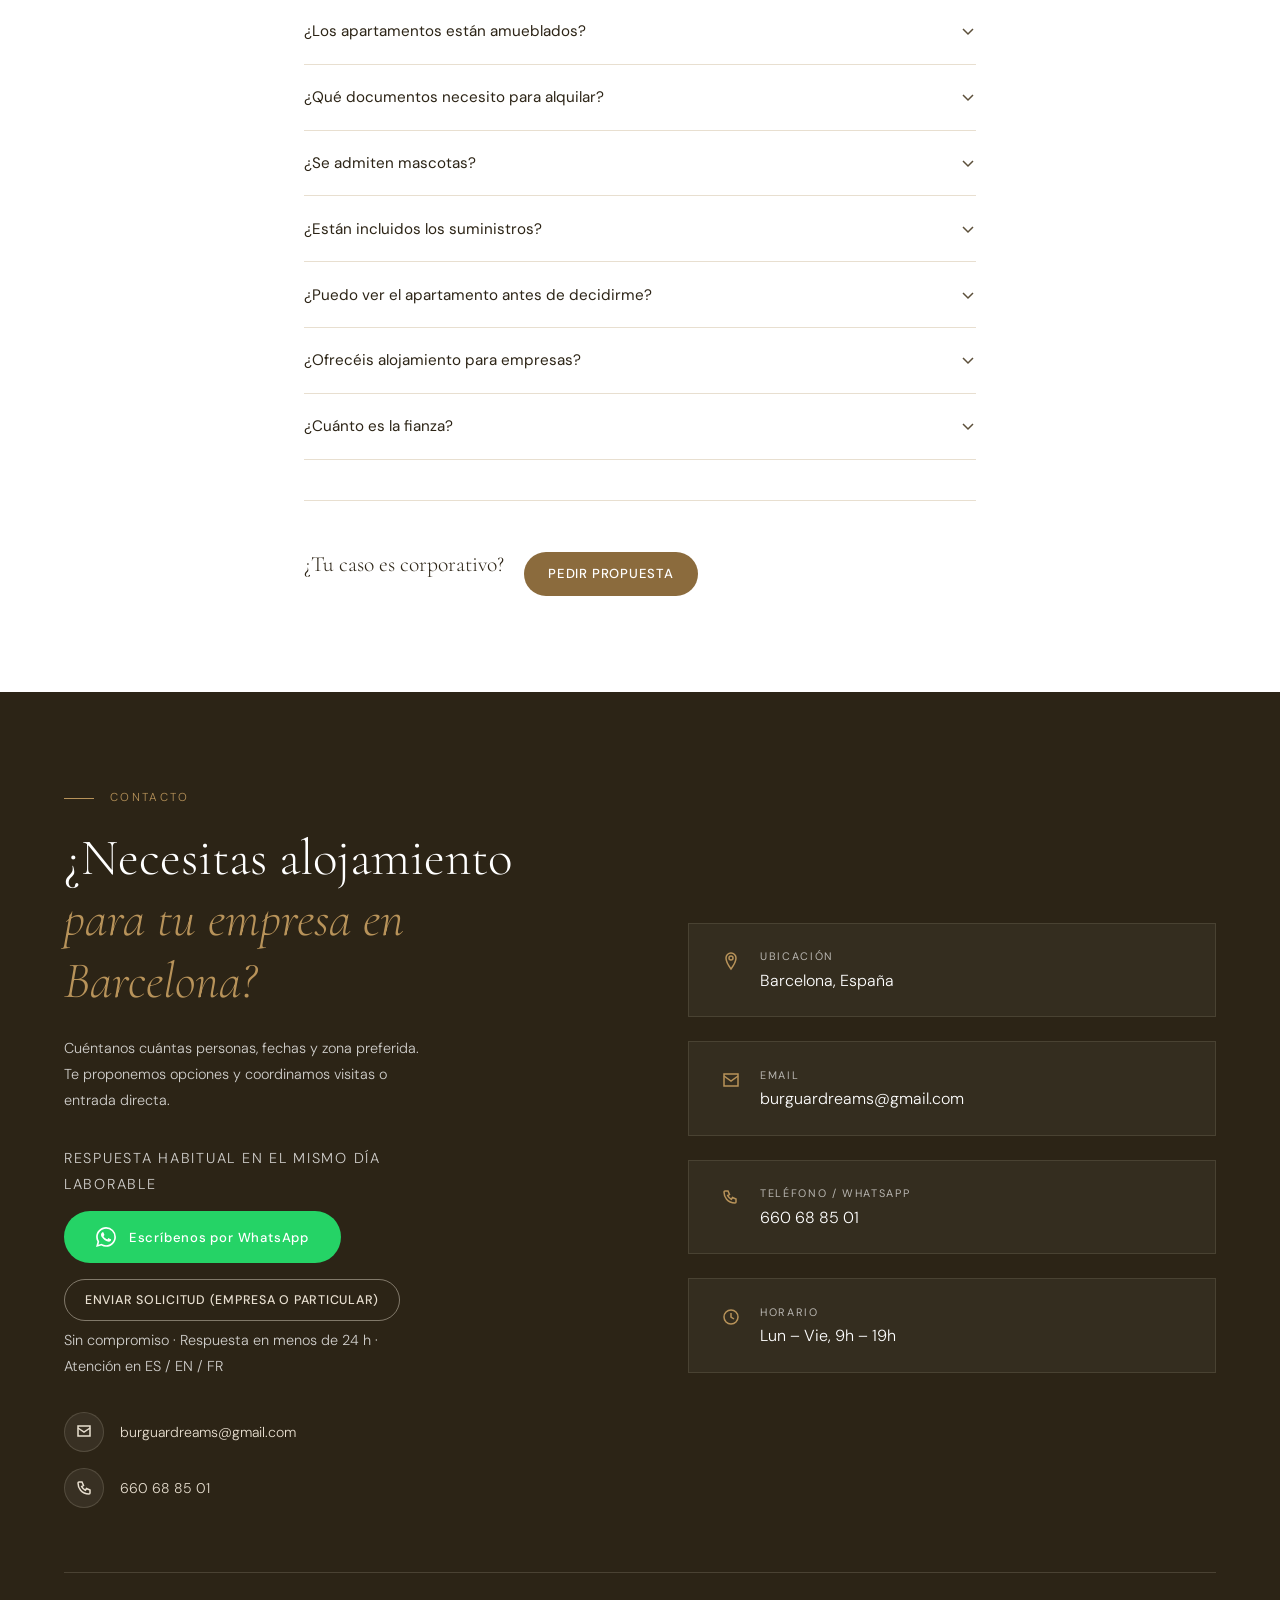
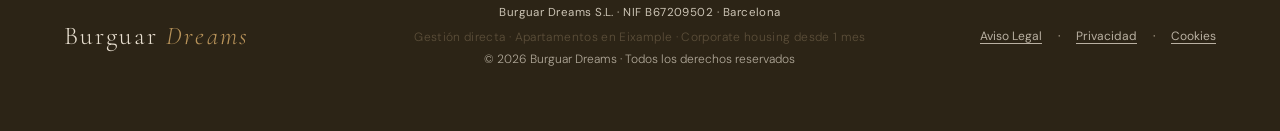
==== commit faadd949: "Actualizar disponibilidad Valencia al 02/08/2026 y forzar recarga del JS en producción. Co-authored-" ====
--- a/index.html
+++ b/index.html
@@ -657,7 +657,7 @@
 <script defer src="https://cdn.jsdelivr.net/npm/@supabase/supabase-js@2/dist/umd/supabase.min.js"></script>
 <script defer src="js/config.js"></script>
 <script defer src="js/data/amenities.js"></script>
-<script defer src="js/data/properties.js"></script>
+<script defer src="js/data/properties.js?v=20260612"></script>
 <script defer src="js/data/i18n.js"></script>
 <script defer src="js/data/faqs.js"></script>
 <script defer src="js/seo.js"></script>
@@ -674,5 +674,8 @@
 <script defer src="js/ui/i18n.js"></script>
 <script defer src="js/api/submit-form.js"></script>
 <script defer src="js/app.js"></script>
+<!-- Start of HubSpot Embed Code -->
+<script type="text/javascript" id="hs-script-loader" async defer src="//js-eu1.hs-scripts.com/148613372.js"></script>
+<!-- End of HubSpot Embed Code -->
 </body>
 </html>
